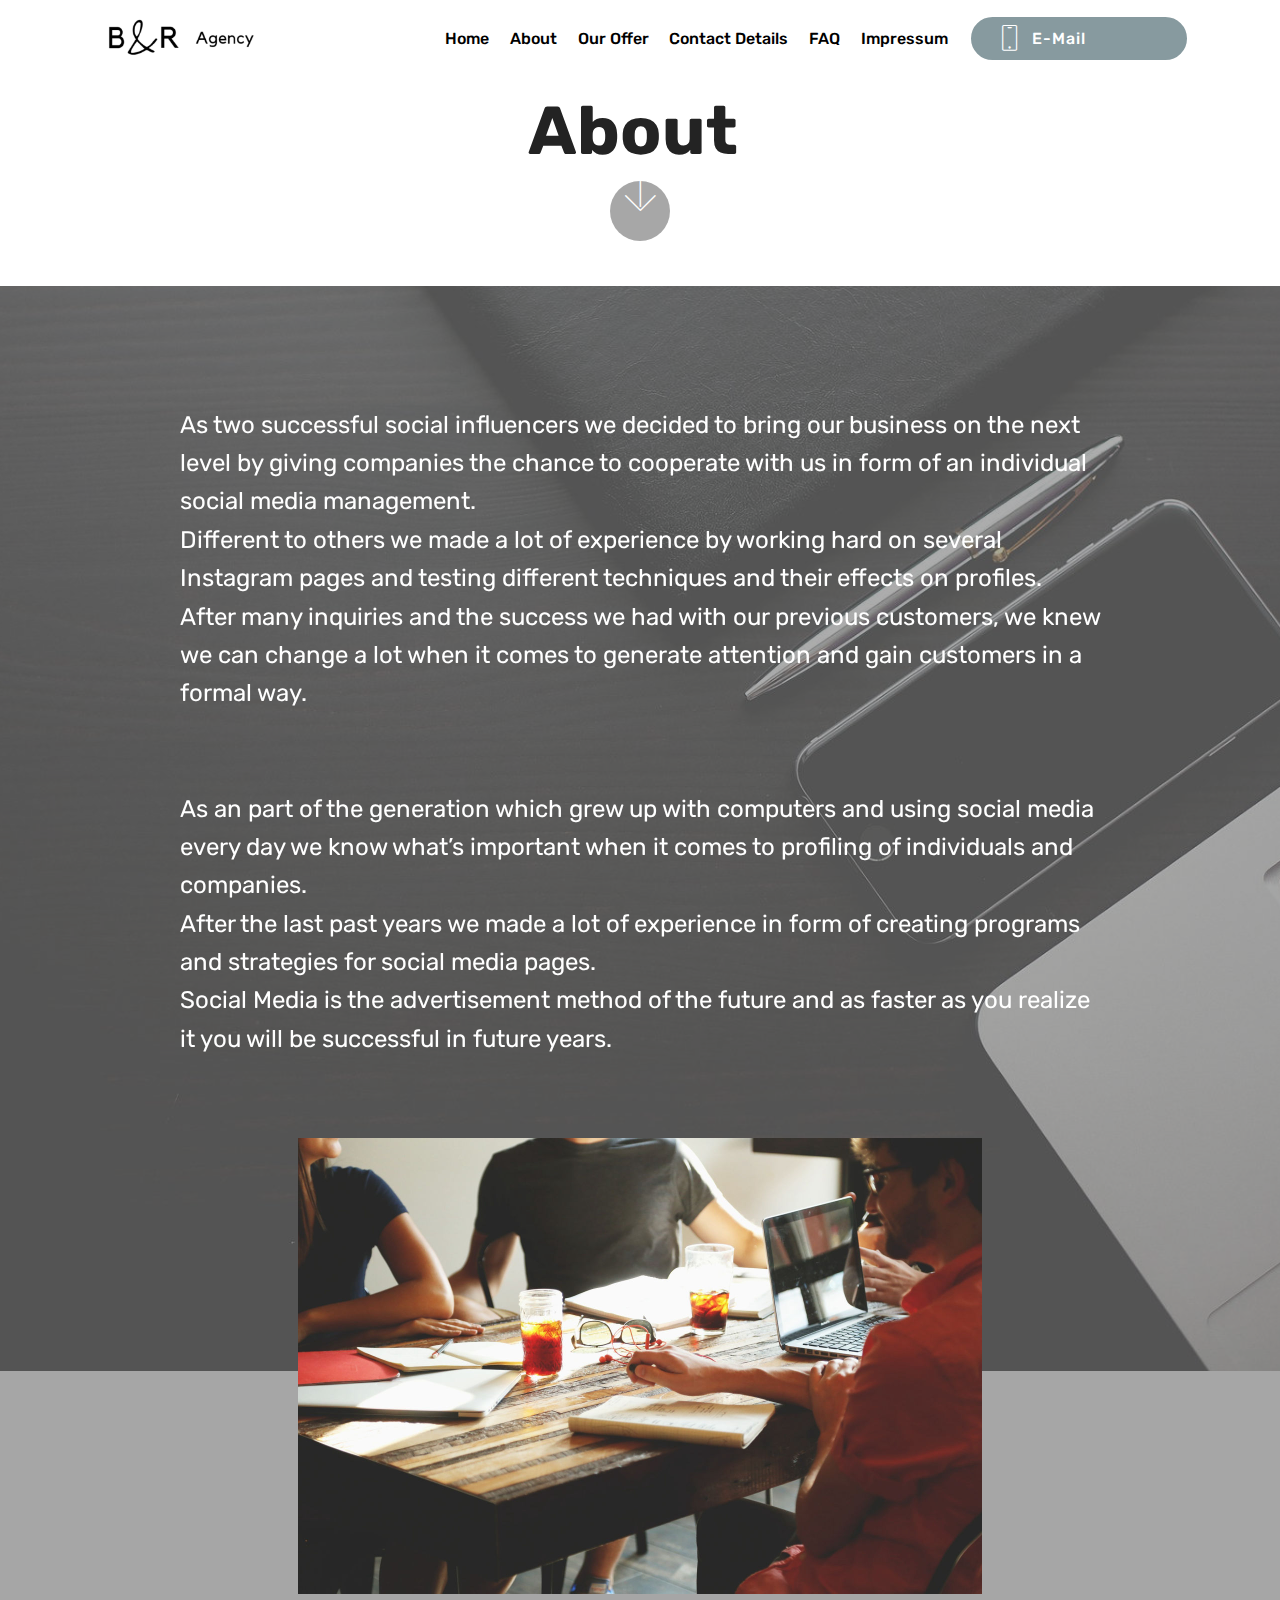
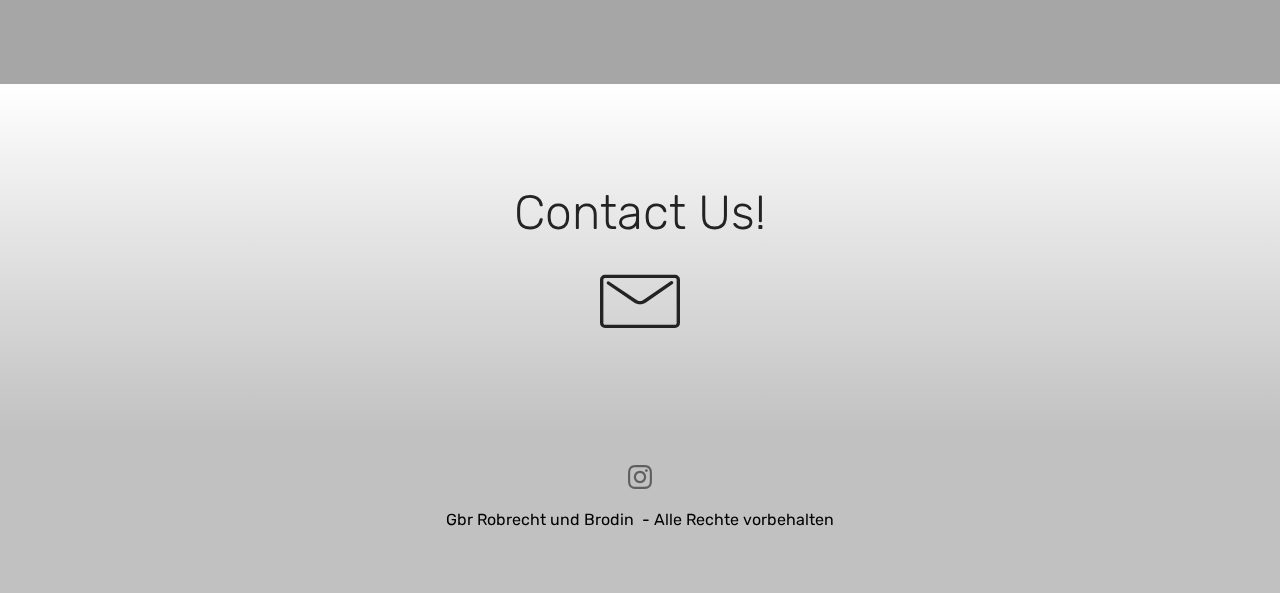
==== About_Page1.html @ 43fa4228 "create github pages" ====
<!DOCTYPE html>
<html >
<head>
  <!-- Site made with Mobirise Website Builder v4.8.8, https://mobirise.com -->
  <meta charset="UTF-8">
  <meta http-equiv="X-UA-Compatible" content="IE=edge">
  <meta name="generator" content="Mobirise v4.8.8, mobirise.com">
  <meta name="viewport" content="width=device-width, initial-scale=1, minimum-scale=1">
  <link rel="shortcut icon" href="assets/images/br-agency-logo-new-1-486x198.png" type="image/x-icon">
  <meta name="description" content="Website Builder Description">
  <title>About</title>
  <link rel="stylesheet" href="assets/web/assets/mobirise-icons/mobirise-icons.css">
  <link rel="stylesheet" href="assets/tether/tether.min.css">
  <link rel="stylesheet" href="assets/bootstrap/css/bootstrap.min.css">
  <link rel="stylesheet" href="assets/bootstrap/css/bootstrap-grid.min.css">
  <link rel="stylesheet" href="assets/bootstrap/css/bootstrap-reboot.min.css">
  <link rel="stylesheet" href="assets/socicon/css/styles.css">
  <link rel="stylesheet" href="assets/dropdown/css/style.css">
  <link rel="stylesheet" href="assets/theme/css/style.css">
  <link rel="stylesheet" href="assets/mobirise/css/mbr-additional.css" type="text/css">
  
  
  
</head>
<body>
  <section class="menu cid-rbsXrX3jHJ" once="menu" id="menu2-u">

    

    <nav class="navbar navbar-expand beta-menu navbar-dropdown align-items-center navbar-fixed-top navbar-toggleable-sm">
        <button class="navbar-toggler navbar-toggler-right" type="button" data-toggle="collapse" data-target="#navbarSupportedContent" aria-controls="navbarSupportedContent" aria-expanded="false" aria-label="Toggle navigation">
            <div class="hamburger">
                <span></span>
                <span></span>
                <span></span>
                <span></span>
            </div>
        </button>
        <div class="menu-logo">
            <div class="navbar-brand">
                <span class="navbar-logo">
                    <a href="https://mobirise.co">
                        <img src="assets/images/br-agency-logo-new-1-486x198.png" alt="Mobirise" title="" style="height: 3.8rem;">
                    </a>
                </span>
                
            </div>
        </div>
        <div class="collapse navbar-collapse" id="navbarSupportedContent">
            <ul class="navbar-nav nav-dropdown" data-app-modern-menu="true"><li class="nav-item">
                    <a class="nav-link link text-black display-4" href="index.html#header1-7">Home</a>
                </li><li class="nav-item"><a class="nav-link link text-black display-4" href="About_Page1.html#header2-15">About</a></li><li class="nav-item"><a class="nav-link link text-black display-4" href="OurOffer_page2.html#header2-16">Our Offer</a></li><li class="nav-item"><a class="nav-link link text-black display-4" href="ContactDetails_page3.html#header2-17">Contact Details</a></li><li class="nav-item"><a class="nav-link link text-black display-4" href="FAQ_page4.html#header2-18">FAQ</a></li><li class="nav-item"><a class="nav-link link text-black display-4" href="page5.html#header2-1x">Impressum</a></li></ul>
            <div class="navbar-buttons mbr-section-btn"><a class="btn btn-sm btn-warning display-4" href="mailto:vacation.e-commerce@gmx.net">
                    <span class="btn-icon mbri-mobile mbr-iconfont mbr-iconfont-btn">
                    </span>E-Mail &nbsp; &nbsp; &nbsp; &nbsp; &nbsp; &nbsp; &nbsp;&nbsp;</a></div>
        </div>
    </nav>
</section>

<section class="engine"><a href="https://mobirise.info/s">bootstrap theme</a></section><section class="cid-rcNWcY3Y6o" id="header2-15">

    

    

    <div class="container align-center">
        <div class="row justify-content-md-center">
            <div class="mbr-white col-md-10">
                <h1 class="mbr-section-title mbr-bold pb-3 mbr-fonts-style display-1">About&nbsp;</h1>
                
                
                
            </div>
        </div>
    </div>
    <div class="mbr-arrow hidden-sm-down" aria-hidden="true">
        <a href="#next">
            <i class="mbri-down mbr-iconfont"></i>
        </a>
    </div>
</section>

<section class="header4 cid-rcNB1XaOoQ mbr-parallax-background" id="header4-z">

    

    <div class="mbr-overlay" style="opacity: 0.6; background-color: rgb(118, 118, 118);">
    </div>

    <div class="container">
        <div class="row justify-content-md-center">
            <div class="media-content col-md-10">
                
                
                <div class="mbr-text align-center mbr-white pb-3">
                    <p class="mbr-text mbr-fonts-style display-5">As two successful social influencers we decided to bring our business on the next level by giving companies the chance to cooperate with us in form of an individual social media management. 
<br>Different to others we made a lot of experience by working hard on several Instagram pages and testing different techniques and their effects on profiles. 
<br>After many inquiries and the success we had with our previous customers, we knew we can change a lot when it comes to generate attention and gain customers in a formal way. <br><br>
<br>As an part of the generation which grew up with computers and using social media every day we know what’s important when it comes to profiling of individuals and companies. 
<br>After the last past years we made a lot of experience in form of creating programs and strategies for social media pages. 
<br>Social Media is the advertisement method of the future and as faster as you realize it you will be successful in future years.&nbsp;</p>
                </div>
                
            </div>
            <div class="mbr-figure pt-5">
                <img src="assets/images/mbr-1368x912.jpg" alt="Mobirise" title="" style="width: 60%;">
            </div>
        </div>
    </div>
</section>

<section class="cid-rcO4UjVOf5" id="social-buttons2-1a">

    

    

    <div class="container">
        <div class="media-container-row">
            <div class="col-md-8 align-center">
                <h2 class="pb-3 mbr-fonts-style display-2">Contact Us!</h2>
                <div class="social-list pl-0 mb-0">
                    <a href="https://twitter.com/mobirise" target="_blank">
                        <span class="px-2 mbr-iconfont mbr-iconfont-social mbri-letter" style="font-size: 80px; color: rgb(35, 35, 35); fill: rgb(35, 35, 35);"></span>
                    </a>
                    <a href="https://www.facebook.com/pages/Mobirise/1616226671953247" target="_blank">
                        
                    </a>
                    <a href="https://instagram.com/mobirise" target="_blank">
                        
                    </a>
                    <a href="https://www.youtube.com/c/mobirise" target="_blank">
                        
                    </a>
                    <a href="https://plus.google.com/u/0/+Mobirise" target="_blank">
                        
                    </a>
                    <a href="https://www.behance.net/Mobirise" target="_blank">
                        
                    </a>
                </div>
            </div>
        </div>
    </div>
</section>

<section once="" class="cid-rcO7ZWmezJ" id="footer7-1d">

    

    

    <div class="container">
        <div class="media-container-row align-center mbr-white">
            
            <div class="row social-row">
                <div class="social-list align-right pb-2">
                    
                    
                    
                    
                    
                    
                <div class="soc-item">
                        <a href="https://twitter.com/mobirise" target="_blank">
                            <span class="mbr-iconfont mbr-iconfont-social socicon-instagram socicon" style="color: rgb(0, 0, 0); fill: rgb(0, 0, 0);"></span>
                        </a>
                    </div></div>
            </div>
            <div class="row row-copirayt">
                <p class="mbr-text mb-0 mbr-fonts-style mbr-white align-center display-7">Gbr Robrecht und Brodin &nbsp;- Alle Rechte vorbehalten
                </p>
            </div>
        </div>
    </div>
</section>


  <script src="assets/web/assets/jquery/jquery.min.js"></script>
  <script src="assets/popper/popper.min.js"></script>
  <script src="assets/tether/tether.min.js"></script>
  <script src="assets/bootstrap/js/bootstrap.min.js"></script>
  <script src="assets/smoothscroll/smooth-scroll.js"></script>
  <script src="assets/touchswipe/jquery.touch-swipe.min.js"></script>
  <script src="assets/parallax/jarallax.min.js"></script>
  <script src="assets/sociallikes/social-likes.js"></script>
  <script src="assets/dropdown/js/script.min.js"></script>
  <script src="assets/theme/js/script.js"></script>
  
  
</body>
</html>
---- assets/web/assets/mobirise-icons/mobirise-icons.css ----
@font-face {
  font-family: 'MobiriseIcons';
  src:  url('mobirise-icons.eot?spat4u');
  src:  url('mobirise-icons.eot?spat4u#iefix') format('embedded-opentype'),
    url('mobirise-icons.ttf?spat4u') format('truetype'),
    url('mobirise-icons.woff?spat4u') format('woff'),
    url('mobirise-icons.svg?spat4u#MobiriseIcons') format('svg');
  font-weight: normal;
  font-style: normal;
}

[class^="mbri-"], [class*=" mbri-"] {
  /* use !important to prevent issues with browser extensions that change fonts */
  font-family: MobiriseIcons !important;
  speak: none;
  font-style: normal;
  font-weight: normal;
  font-variant: normal;
  text-transform: none;
  line-height: 1;

  /* Better Font Rendering =========== */
  -webkit-font-smoothing: antialiased;
  -moz-osx-font-smoothing: grayscale;
}

.mbri-add-submenu:before {
  content: "\e900";
}
.mbri-alert:before {
  content: "\e901";
}
.mbri-align-center:before {
  content: "\e902";
}
.mbri-align-justify:before {
  content: "\e903";
}
.mbri-align-left:before {
  content: "\e904";
}
.mbri-align-right:before {
  content: "\e905";
}
.mbri-android:before {
  content: "\e906";
}
.mbri-apple:before {
  content: "\e907";
}
.mbri-arrow-down:before {
  content: "\e908";
}
.mbri-arrow-next:before {
  content: "\e909";
}
.mbri-arrow-prev:before {
  content: "\e90a";
}
.mbri-arrow-up:before {
  content: "\e90b";
}
.mbri-bold:before {
  content: "\e90c";
}
.mbri-bookmark:before {
  content: "\e90d";
}
.mbri-bootstrap:before {
  content: "\e90e";
}
.mbri-briefcase:before {
  content: "\e90f";
}
.mbri-browse:before {
  content: "\e910";
}
.mbri-bulleted-list:before {
  content: "\e911";
}
.mbri-calendar:before {
  content: "\e912";
}
.mbri-camera:before {
  content: "\e913";
}
.mbri-cart-add:before {
  content: "\e914";
}
.mbri-cart-full:before {
  content: "\e915";
}
.mbri-cash:before {
  content: "\e916";
}
.mbri-change-style:before {
  content: "\e917";
}
.mbri-chat:before {
  content: "\e918";
}
.mbri-clock:before {
  content: "\e919";
}
.mbri-close:before {
  content: "\e91a";
}
.mbri-cloud:before {
  content: "\e91b";
}
.mbri-code:before {
  content: "\e91c";
}
.mbri-contact-form:before {
  content: "\e91d";
}
.mbri-credit-card:before {
  content: "\e91e";
}
.mbri-cursor-click:before {
  content: "\e91f";
}
.mbri-cust-feedback:before {
  content: "\e920";
}
.mbri-database:before {
  content: "\e921";
}
.mbri-delivery:before {
  content: "\e922";
}
.mbri-desktop:before {
  content: "\e923";
}
.mbri-devices:before {
  content: "\e924";
}
.mbri-down:before {
  content: "\e925";
}
.mbri-download:before {
  content: "\e989";
}
.mbri-drag-n-drop:before {
  content: "\e927";
}
.mbri-drag-n-drop2:before {
  content: "\e928";
}
.mbri-edit:before {
  content: "\e929";
}
.mbri-edit2:before {
  content: "\e92a";
}
.mbri-error:before {
  content: "\e92b";
}
.mbri-extension:before {
  content: "\e92c";
}
.mbri-features:before {
  content: "\e92d";
}
.mbri-file:before {
  content: "\e92e";
}
.mbri-flag:before {
  content: "\e92f";
}
.mbri-folder:before {
  content: "\e930";
}
.mbri-gift:before {
  content: "\e931";
}
.mbri-github:before {
  content: "\e932";
}
.mbri-globe:before {
  content: "\e933";
}
.mbri-globe-2:before {
  content: "\e934";
}
.mbri-growing-chart:before {
  content: "\e935";
}
.mbri-hearth:before {
  content: "\e936";
}
.mbri-help:before {
  content: "\e937";
}
.mbri-home:before {
  content: "\e938";
}
.mbri-hot-cup:before {
  content: "\e939";
}
.mbri-idea:before {
  content: "\e93a";
}
.mbri-image-gallery:before {
  content: "\e93b";
}
.mbri-image-slider:before {
  content: "\e93c";
}
.mbri-info:before {
  content: "\e93d";
}
.mbri-italic:before {
  content: "\e93e";
}
.mbri-key:before {
  content: "\e93f";
}
.mbri-laptop:before {
  content: "\e940";
}
.mbri-layers:before {
  content: "\e941";
}
.mbri-left-right:before {
  content: "\e942";
}
.mbri-left:before {
  content: "\e943";
}
.mbri-letter:before {
  content: "\e944";
}
.mbri-like:before {
  content: "\e945";
}
.mbri-link:before {
  content: "\e946";
}
.mbri-lock:before {
  content: "\e947";
}
.mbri-login:before {
  content: "\e948";
}
.mbri-logout:before {
  content: "\e949";
}
.mbri-magic-stick:before {
  content: "\e94a";
}
.mbri-map-pin:before {
  content: "\e94b";
}
.mbri-menu:before {
  content: "\e94c";
}
.mbri-mobile:before {
  content: "\e94d";
}
.mbri-mobile2:before {
  content: "\e94e";
}
.mbri-mobirise:before {
  content: "\e94f";
}
.mbri-more-horizontal:before {
  content: "\e950";
}
.mbri-more-vertical:before {
  content: "\e951";
}
.mbri-music:before {
  content: "\e952";
}
.mbri-new-file:before {
  content: "\e953";
}
.mbri-numbered-list:before {
  content: "\e954";
}
.mbri-opened-folder:before {
  content: "\e955";
}
.mbri-pages:before {
  content: "\e956";
}
.mbri-paper-plane:before {
  content: "\e957";
}
.mbri-paperclip:before {
  content: "\e958";
}
.mbri-photo:before {
  content: "\e959";
}
.mbri-photos:before {
  content: "\e95a";
}
.mbri-pin:before {
  content: "\e95b";
}
.mbri-play:before {
  content: "\e95c";
}
.mbri-plus:before {
  content: "\e95d";
}
.mbri-preview:before {
  content: "\e95e";
}
.mbri-print:before {
  content: "\e95f";
}
.mbri-protect:before {
  content: "\e960";
}
.mbri-question:before {
  content: "\e961";
}
.mbri-quote-left:before {
  content: "\e962";
}
.mbri-quote-right:before {
  content: "\e963";
}
.mbri-refresh:before {
  content: "\e964";
}
.mbri-responsive:before {
  content: "\e965";
}
.mbri-right:before {
  content: "\e966";
}
.mbri-rocket:before {
  content: "\e967";
}
.mbri-sad-face:before {
  content: "\e968";
}
.mbri-sale:before {
  content: "\e969";
}
.mbri-save:before {
  content: "\e96a";
}
.mbri-search:before {
  content: "\e96b";
}
.mbri-setting:before {
  content: "\e96c";
}
.mbri-setting2:before {
  content: "\e96d";
}
.mbri-setting3:before {
  content: "\e96e";
}
.mbri-share:before {
  content: "\e96f";
}
.mbri-shopping-bag:before {
  content: "\e970";
}
.mbri-shopping-basket:before {
  content: "\e971";
}
.mbri-shopping-cart:before {
  content: "\e972";
}
.mbri-sites:before {
  content: "\e973";
}
.mbri-smile-face:before {
  content: "\e974";
}
.mbri-speed:before {
  content: "\e975";
}
.mbri-star:before {
  content: "\e976";
}
.mbri-success:before {
  content: "\e977";
}
.mbri-sun:before {
  content: "\e978";
}
.mbri-sun2:before {
  content: "\e979";
}
.mbri-tablet:before {
  content: "\e97a";
}
.mbri-tablet-vertical:before {
  content: "\e97b";
}
.mbri-target:before {
  content: "\e97c";
}
.mbri-timer:before {
  content: "\e97d";
}
.mbri-to-ftp:before {
  content: "\e97e";
}
.mbri-to-local-drive:before {
  content: "\e97f";
}
.mbri-touch-swipe:before {
  content: "\e980";
}
.mbri-touch:before {
  content: "\e981";
}
.mbri-trash:before {
  content: "\e982";
}
.mbri-underline:before {
  content: "\e983";
}
.mbri-unlink:before {
  content: "\e984";
}
.mbri-unlock:before {
  content: "\e985";
}
.mbri-up-down:before {
  content: "\e986";
}
.mbri-up:before {
  content: "\e987";
}
.mbri-update:before {
  content: "\e988";
}
.mbri-upload:before {
 content: "\e926"; 
}
.mbri-user:before {
  content: "\e98a";
}
.mbri-user2:before {
  content: "\e98b";
}
.mbri-users:before {
  content: "\e98c";
}
.mbri-video:before {
  content: "\e98d";
}
.mbri-video-play:before {
  content: "\e98e";
}
.mbri-watch:before {
  content: "\e98f";
}
.mbri-website-theme:before {
  content: "\e990";
}
.mbri-wifi:before {
  content: "\e991";
}
.mbri-windows:before {
  content: "\e992";
}
.mbri-zoom-out:before {
  content: "\e993";
}
.mbri-redo:before {
  content: "\e994";
}
.mbri-undo:before {
  content: "\e995";
}
---- assets/socicon/css/styles.css ----
@charset "UTF-8";

@font-face {
  font-family: "socicon";
  src:url("../fonts/socicon.eot");
  src:url("../fonts/socicon.eot?#iefix") format("embedded-opentype"),
    url("../fonts/socicon.woff") format("woff"),
    url("../fonts/socicon.ttf") format("truetype"),
    url("../fonts/socicon.svg#socicon") format("svg");
  font-weight: normal;
  font-style: normal;

}

[data-icon]:before {
  font-family: "socicon" !important;
  content: attr(data-icon);
  font-style: normal !important;
  font-weight: normal !important;
  font-variant: normal !important;
  text-transform: none !important;
  speak: none;
  line-height: 1;
  -webkit-font-smoothing: antialiased;
  -moz-osx-font-smoothing: grayscale;
}

[class^="socicon-"]:before,
[class*=" socicon-"]:before {
  font-family: "socicon" !important;
  font-style: normal !important;
  font-weight: normal !important;
  font-variant: normal !important;
  text-transform: none !important;
  speak: none;
  line-height: 1;
  -webkit-font-smoothing: antialiased;
  -moz-osx-font-smoothing: grayscale;
}

.socicon-modelmayhem:before {
  content: "\e000";
}
.socicon-mixcloud:before {
  content: "\e001";
}
.socicon-drupal:before {
  content: "\e002";
}
.socicon-swarm:before {
  content: "\e003";
}
.socicon-istock:before {
  content: "\e004";
}
.socicon-yammer:before {
  content: "\e005";
}
.socicon-ello:before {
  content: "\e006";
}
.socicon-stackoverflow:before {
  content: "\e007";
}
.socicon-persona:before {
  content: "\e008";
}
.socicon-triplej:before {
  content: "\e009";
}
.socicon-houzz:before {
  content: "\e00a";
}
.socicon-rss:before {
  content: "\e00b";
}
.socicon-paypal:before {
  content: "\e00c";
}
.socicon-odnoklassniki:before {
  content: "\e00d";
}
.socicon-airbnb:before {
  content: "\e00e";
}
.socicon-periscope:before {
  content: "\e00f";
}
.socicon-outlook:before {
  content: "\e010";
}
.socicon-coderwall:before {
  content: "\e011";
}
.socicon-tripadvisor:before {
  content: "\e012";
}
.socicon-appnet:before {
  content: "\e013";
}
.socicon-goodreads:before {
  content: "\e014";
}
.socicon-tripit:before {
  content: "\e015";
}
.socicon-lanyrd:before {
  content: "\e016";
}
.socicon-slideshare:before {
  content: "\e017";
}
.socicon-buffer:before {
  content: "\e018";
}
.socicon-disqus:before {
  content: "\e019";
}
.socicon-vkontakte:before {
  content: "\e01a";
}
.socicon-whatsapp:before {
  content: "\e01b";
}
.socicon-patreon:before {
  content: "\e01c";
}
.socicon-storehouse:before {
  content: "\e01d";
}
.socicon-pocket:before {
  content: "\e01e";
}
.socicon-mail:before {
  content: "\e01f";
}
.socicon-blogger:before {
  content: "\e020";
}
.socicon-technorati:before {
  content: "\e021";
}
.socicon-reddit:before {
  content: "\e022";
}
.socicon-dribbble:before {
  content: "\e023";
}
.socicon-stumbleupon:before {
  content: "\e024";
}
.socicon-digg:before {
  content: "\e025";
}
.socicon-envato:before {
  content: "\e026";
}
.socicon-behance:before {
  content: "\e027";
}
.socicon-delicious:before {
  content: "\e028";
}
.socicon-deviantart:before {
  content: "\e029";
}
.socicon-forrst:before {
  content: "\e02a";
}
.socicon-play:before {
  content: "\e02b";
}
.socicon-zerply:before {
  content: "\e02c";
}
.socicon-wikipedia:before {
  content: "\e02d";
}
.socicon-apple:before {
  content: "\e02e";
}
.socicon-flattr:before {
  content: "\e02f";
}
.socicon-github:before {
  content: "\e030";
}
.socicon-renren:before {
  content: "\e031";
}
.socicon-friendfeed:before {
  content: "\e032";
}
.socicon-newsvine:before {
  content: "\e033";
}
.socicon-identica:before {
  content: "\e034";
}
.socicon-bebo:before {
  content: "\e035";
}
.socicon-zynga:before {
  content: "\e036";
}
.socicon-steam:before {
  content: "\e037";
}
.socicon-xbox:before {
  content: "\e038";
}
.socicon-windows:before {
  content: "\e039";
}
.socicon-qq:before {
  content: "\e03a";
}
.socicon-douban:before {
  content: "\e03b";
}
.socicon-meetup:before {
  content: "\e03c";
}
.socicon-playstation:before {
  content: "\e03d";
}
.socicon-android:before {
  content: "\e03e";
}
.socicon-snapchat:before {
  content: "\e03f";
}
.socicon-twitter:before {
  content: "\e040";
}
.socicon-facebook:before {
  content: "\e041";
}
.socicon-googleplus:before {
  content: "\e042";
}
.socicon-pinterest:before {
  content: "\e043";
}
.socicon-foursquare:before {
  content: "\e044";
}
.socicon-yahoo:before {
  content: "\e045";
}
.socicon-skype:before {
  content: "\e046";
}
.socicon-yelp:before {
  content: "\e047";
}
.socicon-feedburner:before {
  content: "\e048";
}
.socicon-linkedin:before {
  content: "\e049";
}
.socicon-viadeo:before {
  content: "\e04a";
}
.socicon-xing:before {
  content: "\e04b";
}
.socicon-myspace:before {
  content: "\e04c";
}
.socicon-soundcloud:before {
  content: "\e04d";
}
.socicon-spotify:before {
  content: "\e04e";
}
.socicon-grooveshark:before {
  content: "\e04f";
}
.socicon-lastfm:before {
  content: "\e050";
}
.socicon-youtube:before {
  content: "\e051";
}
.socicon-vimeo:before {
  content: "\e052";
}
.socicon-dailymotion:before {
  content: "\e053";
}
.socicon-vine:before {
  content: "\e054";
}
.socicon-flickr:before {
  content: "\e055";
}
.socicon-500px:before {
  content: "\e056";
}
.socicon-wordpress:before {
  content: "\e058";
}
.socicon-tumblr:before {
  content: "\e059";
}
.socicon-twitch:before {
  content: "\e05a";
}
.socicon-8tracks:before {
  content: "\e05b";
}
.socicon-amazon:before {
  content: "\e05c";
}
.socicon-icq:before {
  content: "\e05d";
}
.socicon-smugmug:before {
  content: "\e05e";
}
.socicon-ravelry:before {
  content: "\e05f";
}
.socicon-weibo:before {
  content: "\e060";
}
.socicon-baidu:before {
  content: "\e061";
}
.socicon-angellist:before {
  content: "\e062";
}
.socicon-ebay:before {
  content: "\e063";
}
.socicon-imdb:before {
  content: "\e064";
}
.socicon-stayfriends:before {
  content: "\e065";
}
.socicon-residentadvisor:before {
  content: "\e066";
}
.socicon-google:before {
  content: "\e067";
}
.socicon-yandex:before {
  content: "\e068";
}
.socicon-sharethis:before {
  content: "\e069";
}
.socicon-bandcamp:before {
  content: "\e06a";
}
.socicon-itunes:before {
  content: "\e06b";
}
.socicon-deezer:before {
  content: "\e06c";
}
.socicon-telegram:before {
  content: "\e06e";
}
.socicon-openid:before {
  content: "\e06f";
}
.socicon-amplement:before {
  content: "\e070";
}
.socicon-viber:before {
  content: "\e071";
}
.socicon-zomato:before {
  content: "\e072";
}
.socicon-draugiem:before {
  content: "\e074";
}
.socicon-endomodo:before {
  content: "\e075";
}
.socicon-filmweb:before {
  content: "\e076";
}
.socicon-stackexchange:before {
  content: "\e077";
}
.socicon-wykop:before {
  content: "\e078";
}
.socicon-teamspeak:before {
  content: "\e079";
}
.socicon-teamviewer:before {
  content: "\e07a";
}
.socicon-ventrilo:before {
  content: "\e07b";
}
.socicon-younow:before {
  content: "\e07c";
}
.socicon-raidcall:before {
  content: "\e07d";
}
.socicon-mumble:before {
  content: "\e07e";
}
.socicon-medium:before {
  content: "\e06d";
}
.socicon-bebee:before {
  content: "\e07f";
}
.socicon-hitbox:before {
  content: "\e080";
}
.socicon-reverbnation:before {
  content: "\e081";
}
.socicon-formulr:before {
  content: "\e082";
}
.socicon-instagram:before {
  content: "\e057";
}
.socicon-battlenet:before {
  content: "\e083";
}
.socicon-chrome:before {
  content: "\e084";
}
.socicon-discord:before {
  content: "\e086";
}
.socicon-issuu:before {
  content: "\e087";
}
.socicon-macos:before {
  content: "\e088";
}
.socicon-firefox:before {
  content: "\e089";
}
.socicon-opera:before {
  content: "\e08d";
}
.socicon-keybase:before {
  content: "\e090";
}
.socicon-alliance:before {
  content: "\e091";
}
.socicon-livejournal:before {
  content: "\e092";
}
.socicon-googlephotos:before {
  content: "\e093";
}
.socicon-horde:before {
  content: "\e094";
}
.socicon-etsy:before {
  content: "\e095";
}
.socicon-zapier:before {
  content: "\e096";
}
.socicon-google-scholar:before {
  content: "\e097";
}
.socicon-researchgate:before {
  content: "\e098";
}
.socicon-wechat:before {
  content: "\e099";
}
.socicon-strava:before {
  content: "\e09a";
}
.socicon-line:before {
  content: "\e09b";
}
.socicon-lyft:before {
  content: "\e09c";
}
.socicon-uber:before {
  content: "\e09d";
}
.socicon-songkick:before {
  content: "\e09e";
}
.socicon-viewbug:before {
  content: "\e09f";
}
.socicon-googlegroups:before {
  content: "\e0a0";
}
.socicon-quora:before {
  content: "\e073";
}
.socicon-diablo:before {
  content: "\e085";
}
.socicon-blizzard:before {
  content: "\e0a1";
}
.socicon-hearthstone:before {
  content: "\e08b";
}
.socicon-heroes:before {
  content: "\e08a";
}
.socicon-overwatch:before {
  content: "\e08c";
}
.socicon-warcraft:before {
  content: "\e08e";
}
.socicon-starcraft:before {
  content: "\e08f";
}
.socicon-beam:before {
  content: "\e0a2";
}
.socicon-curse:before {
  content: "\e0a3";
}
.socicon-player:before {
  content: "\e0a4";
}
.socicon-streamjar:before {
  content: "\e0a5";
}
.socicon-nintendo:before {
  content: "\e0a6";
}
.socicon-hellocoton:before {
  content: "\e0a7";
}
---- assets/dropdown/css/style.css ----
.navbar-dropdown {
  left: 0;
  padding: 0;
  position: absolute;
  right: 0;
  top: 0;
  transition: all 0.45s ease;
  z-index: 1030;
  background: #282828; }
  .navbar-dropdown .navbar-logo {
    margin-right: 0.8rem;
    transition: margin 0.3s ease-in-out;
    vertical-align: middle; }
    .navbar-dropdown .navbar-logo img {
      height: 3.125rem;
      transition: all 0.3s ease-in-out; }
    .navbar-dropdown .navbar-logo.mbr-iconfont {
      font-size: 3.125rem;
      line-height: 3.125rem; }
  .navbar-dropdown .navbar-caption {
    font-weight: 700;
    white-space: normal;
    vertical-align: -4px;
    line-height: 3.125rem !important; }
    .navbar-dropdown .navbar-caption, .navbar-dropdown .navbar-caption:hover {
      color: inherit;
      text-decoration: none; }
  .navbar-dropdown .mbr-iconfont + .navbar-caption {
    vertical-align: -1px; }
  .navbar-dropdown.navbar-fixed-top {
    position: fixed; }
  .navbar-dropdown .navbar-brand span {
    vertical-align: -4px; }
  .navbar-dropdown.bg-color.transparent {
    background: none; }
  .navbar-dropdown.navbar-short .navbar-brand {
    padding: 0.625rem 0; }
    .navbar-dropdown.navbar-short .navbar-brand span {
      vertical-align: -1px; }
  .navbar-dropdown.navbar-short .navbar-caption {
    line-height: 2.375rem !important;
    vertical-align: -2px; }
  .navbar-dropdown.navbar-short .navbar-logo {
    margin-right: 0.5rem; }
    .navbar-dropdown.navbar-short .navbar-logo img {
      height: 2.375rem; }
    .navbar-dropdown.navbar-short .navbar-logo.mbr-iconfont {
      font-size: 2.375rem;
      line-height: 2.375rem; }
  .navbar-dropdown.navbar-short .mbr-table-cell {
    height: 3.625rem; }
  .navbar-dropdown .navbar-close {
    left: 0.6875rem;
    position: fixed;
    top: 0.75rem;
    z-index: 1000; }
  .navbar-dropdown .hamburger-icon {
    content: "";
    display: inline-block;
    vertical-align: middle;
    width: 16px;
    -webkit-box-shadow: 0 -6px 0 1px #282828,0 0 0 1px #282828,0 6px 0 1px #282828;
    -moz-box-shadow: 0 -6px 0 1px #282828,0 0 0 1px #282828,0 6px 0 1px #282828;
    box-shadow: 0 -6px 0 1px #282828,0 0 0 1px #282828,0 6px 0 1px #282828; }

.dropdown-menu .dropdown-toggle[data-toggle="dropdown-submenu"]::after {
  border-bottom: 0.35em solid transparent;
  border-left: 0.35em solid;
  border-right: 0;
  border-top: 0.35em solid transparent;
  margin-left: 0.3rem; }

.dropdown-menu .dropdown-item:focus {
  outline: 0; }

.nav-dropdown {
  font-size: 0.75rem;
  font-weight: 500;
  height: auto !important; }
  .nav-dropdown .nav-btn {
    padding-left: 1rem; }
  .nav-dropdown .link {
    margin: .667em 1.667em;
    font-weight: 500;
    padding: 0;
    transition: color .2s ease-in-out; }
    .nav-dropdown .link.dropdown-toggle {
      margin-right: 2.583em; }
      .nav-dropdown .link.dropdown-toggle::after {
        margin-left: .25rem;
        border-top: 0.35em solid;
        border-right: 0.35em solid transparent;
        border-left: 0.35em solid transparent;
        border-bottom: 0; }
      .nav-dropdown .link.dropdown-toggle[aria-expanded="true"] {
        margin: 0;
        padding: 0.667em 3.263em  0.667em 1.667em; }
  .nav-dropdown .link::after,
  .nav-dropdown .dropdown-item::after {
    color: inherit; }
  .nav-dropdown .btn {
    font-size: 0.75rem;
    font-weight: 700;
    letter-spacing: 0;
    margin-bottom: 0;
    padding-left: 1.25rem;
    padding-right: 1.25rem; }
  .nav-dropdown .dropdown-menu {
    border-radius: 0;
    border: 0;
    left: 0;
    margin: 0;
    padding-bottom: 1.25rem;
    padding-top: 1.25rem;
    position: relative; }
  .nav-dropdown .dropdown-submenu {
    margin-left: 0.125rem;
    top: 0; }
  .nav-dropdown .dropdown-item {
    font-weight: 500;
    line-height: 2;
    padding: 0.3846em 4.615em 0.3846em 1.5385em;
    position: relative;
    transition: color .2s ease-in-out, background-color .2s ease-in-out; }
    .nav-dropdown .dropdown-item::after {
      margin-top: -0.3077em;
      position: absolute;
      right: 1.1538em;
      top: 50%; }
    .nav-dropdown .dropdown-item:focus, .nav-dropdown .dropdown-item:hover {
      background: none; }

@media (max-width: 767px) {
  .nav-dropdown.navbar-toggleable-sm {
    bottom: 0;
    display: none;
    left: 0;
    overflow-x: hidden;
    position: fixed;
    top: 0;
    transform: translateX(-100%);
    -ms-transform: translateX(-100%);
    -webkit-transform: translateX(-100%);
    width: 18.75rem;
    z-index: 999; } }
.nav-dropdown.navbar-toggleable-xl {
  bottom: 0;
  display: none;
  left: 0;
  overflow-x: hidden;
  position: fixed;
  top: 0;
  transform: translateX(-100%);
  -ms-transform: translateX(-100%);
  -webkit-transform: translateX(-100%);
  width: 18.75rem;
  z-index: 999; }

.nav-dropdown-sm {
  display: block !important;
  overflow-x: hidden;
  overflow: auto;
  padding-top: 3.875rem; }
  .nav-dropdown-sm::after {
    content: "";
    display: block;
    height: 3rem;
    width: 100%; }
  .nav-dropdown-sm.collapse.in ~ .navbar-close {
    display: block !important; }
  .nav-dropdown-sm.collapsing, .nav-dropdown-sm.collapse.in {
    transform: translateX(0);
    -ms-transform: translateX(0);
    -webkit-transform: translateX(0);
    transition: all 0.25s ease-out;
    -webkit-transition: all 0.25s ease-out;
    background: #282828; }
  .nav-dropdown-sm.collapsing[aria-expanded="false"] {
    transform: translateX(-100%);
    -ms-transform: translateX(-100%);
    -webkit-transform: translateX(-100%); }
  .nav-dropdown-sm .nav-item {
    display: block;
    margin-left: 0 !important;
    padding-left: 0; }
  .nav-dropdown-sm .link,
  .nav-dropdown-sm .dropdown-item {
    border-top: 1px dotted rgba(255, 255, 255, 0.1);
    font-size: 0.8125rem;
    line-height: 1.6;
    margin: 0 !important;
    padding: 0.875rem 2.4rem 0.875rem 1.5625rem !important;
    position: relative;
    white-space: normal; }
    .nav-dropdown-sm .link:focus, .nav-dropdown-sm .link:hover,
    .nav-dropdown-sm .dropdown-item:focus,
    .nav-dropdown-sm .dropdown-item:hover {
      background: rgba(0, 0, 0, 0.2) !important;
      color: #c0a375; }
  .nav-dropdown-sm .nav-btn {
    position: relative;
    padding: 1.5625rem 1.5625rem 0 1.5625rem; }
    .nav-dropdown-sm .nav-btn::before {
      border-top: 1px dotted rgba(255, 255, 255, 0.1);
      content: "";
      left: 0;
      position: absolute;
      top: 0;
      width: 100%; }
    .nav-dropdown-sm .nav-btn + .nav-btn {
      padding-top: 0.625rem; }
      .nav-dropdown-sm .nav-btn + .nav-btn::before {
        display: none; }
  .nav-dropdown-sm .btn {
    padding: 0.625rem 0; }
  .nav-dropdown-sm .dropdown-toggle[data-toggle="dropdown-submenu"]::after {
    margin-left: .25rem;
    border-top: 0.35em solid;
    border-right: 0.35em solid transparent;
    border-left: 0.35em solid transparent;
    border-bottom: 0; }
  .nav-dropdown-sm .dropdown-toggle[data-toggle="dropdown-submenu"][aria-expanded="true"]::after {
    border-top: 0;
    border-right: 0.35em solid transparent;
    border-left: 0.35em solid transparent;
    border-bottom: 0.35em solid; }
  .nav-dropdown-sm .dropdown-menu {
    margin: 0;
    padding: 0;
    position: relative;
    top: 0;
    left: 0;
    width: 100%;
    border: 0;
    float: none;
    border-radius: 0;
    background: none; }
  .nav-dropdown-sm .dropdown-submenu {
    left: 100%;
    margin-left: 0.125rem;
    margin-top: -1.25rem;
    top: 0; }

.navbar-toggleable-sm .nav-dropdown .dropdown-menu {
  position: absolute; }

.navbar-toggleable-sm .nav-dropdown .dropdown-submenu {
  left: 100%;
  margin-left: 0.125rem;
  margin-top: -1.25rem;
  top: 0; }

.navbar-toggleable-sm.opened .nav-dropdown .dropdown-menu {
  position: relative; }

.navbar-toggleable-sm.opened .nav-dropdown .dropdown-submenu {
  left: 0;
  margin-left: 00rem;
  margin-top: 0rem;
  top: 0; }

.is-builder .nav-dropdown.collapsing {
  transition: none !important; }

/*# sourceMappingURL=style.css.map */
---- assets/theme/css/style.css ----
/*!
 * Mobirise v4 theme (https://mobirise.com/)
 * Copyright 2017 Mobirise
 */
section {
  background-color: #eeeeee; }

section,
.container,
.container-fluid {
  position: relative;
  word-wrap: break-word; }

a.mbr-iconfont:hover {
  text-decoration: none; }

.article .lead p, .article .lead ul, .article .lead ol, .article .lead pre, .article .lead blockquote {
  margin-bottom: 0; }

a {
  font-style: normal;
  font-weight: 400;
  cursor: pointer; }
  a, a:hover {
    text-decoration: none; }

figure {
  margin-bottom: 0; }

body {
  color: #232323; }

h1, h2, h3, h4, h5, h6,
.h1, .h2, .h3, .h4, .h5, .h6,
.display-1, .display-2, .display-3, .display-4 {
  line-height: 1;
  word-break: break-word;
  word-wrap: break-word; }

b, strong {
  font-weight: bold; }

blockquote {
  padding: 10px 0 10px 20px;
  position: relative;
  border-left: 2px solid;
  border-color: #ff3366; }

input:-webkit-autofill, input:-webkit-autofill:hover, input:-webkit-autofill:focus, input:-webkit-autofill:active {
  transition-delay: 9999s;
  transition-property: background-color, color; }

textarea[type="hidden"] {
  display: none; }

body {
  position: relative; }

section {
  background-position: 50% 50%;
  background-repeat: no-repeat;
  background-size: cover; }
  section .mbr-background-video,
  section .mbr-background-video-preview {
    position: absolute;
    bottom: 0;
    left: 0;
    right: 0;
    top: 0; }

.hidden {
  visibility: hidden; }

.mbr-z-index20 {
  z-index: 20; }

/*! Base colors */
.mbr-white {
  color: #ffffff; }

.mbr-black {
  color: #000000; }

.mbr-bg-white {
  background-color: #ffffff; }

.mbr-bg-black {
  background-color: #000000; }

/*! Text-aligns */
.align-left {
  text-align: left; }

.align-center {
  text-align: center; }

.align-right {
  text-align: right; }

@media (max-width: 767px) {
  .align-left, .align-center, .align-right, .mbr-section-btn, .mbr-section-title {
    text-align: center; } }
/*! Font-weight  */
.mbr-light {
  font-weight: 300; }

.mbr-regular {
  font-weight: 400; }

.mbr-semibold {
  font-weight: 500; }

.mbr-bold {
  font-weight: 700; }

/*! Media  */
.media-size-item {
  -webkit-flex: 1 1 auto;
  -moz-flex: 1 1 auto;
  -ms-flex: 1 1 auto;
  -o-flex: 1 1 auto;
  flex: 1 1 auto; }

.media-content {
  -webkit-flex-basis: 100%;
  flex-basis: 100%; }

.media-container-row {
  display: -ms-flexbox;
  display: -webkit-flex;
  display: flex;
  -webkit-flex-direction: row;
  -ms-flex-direction: row;
  flex-direction: row;
  -webkit-flex-wrap: wrap;
  -ms-flex-wrap: wrap;
  flex-wrap: wrap;
  -webkit-justify-content: center;
  -ms-flex-pack: center;
  justify-content: center;
  -webkit-align-content: center;
  -ms-flex-line-pack: center;
  align-content: center;
  -webkit-align-items: start;
  -ms-flex-align: start;
  align-items: start; }
  .media-container-row .media-size-item {
    width: 400px; }

.media-container-column {
  display: -ms-flexbox;
  display: -webkit-flex;
  display: flex;
  -webkit-flex-direction: column;
  -ms-flex-direction: column;
  flex-direction: column;
  -webkit-flex-wrap: wrap;
  -ms-flex-wrap: wrap;
  flex-wrap: wrap;
  -webkit-justify-content: center;
  -ms-flex-pack: center;
  justify-content: center;
  -webkit-align-content: center;
  -ms-flex-line-pack: center;
  align-content: center;
  -webkit-align-items: stretch;
  -ms-flex-align: stretch;
  align-items: stretch; }
  .media-container-column > * {
    width: 100%; }

@media (min-width: 992px) {
  .media-container-row {
    -webkit-flex-wrap: nowrap;
    -ms-flex-wrap: nowrap;
    flex-wrap: nowrap; } }
figure {
  overflow: hidden; }

figure[mbr-media-size] {
  transition: width 0.1s; }

.mbr-figure img, .mbr-figure iframe {
  display: block;
  width: 100%; }

.card {
  background-color: transparent;
  border: none; }

.card-img {
  text-align: center;
  flex-shrink: 0;
  -webkit-flex-shrink: 0; }

.media {
  max-width: 100%;
  margin: 0 auto; }

.mbr-figure {
  -ms-flex-item-align: center;
  -ms-grid-row-align: center;
  -webkit-align-self: center;
  align-self: center; }

.media-container > div {
  max-width: 100%; }

.mbr-figure img, .card-img img {
  width: 100%; }

@media (max-width: 991px) {
  .media-size-item {
    width: auto !important; }

  .media {
    width: auto; }

  .mbr-figure {
    width: 100% !important; } }
/*! Buttons */
.mbr-section-btn {
  margin-left: -.25rem;
  margin-right: -.25rem;
  font-size: 0; }

nav .mbr-section-btn {
  margin-left: 0rem;
  margin-right: 0rem; }

/*! Btn icon margin */
.btn .mbr-iconfont, .btn.btn-sm .mbr-iconfont {
  cursor: pointer;
  margin-right: 0.5rem; }

.btn.btn-md .mbr-iconfont, .btn.btn-md .mbr-iconfont {
  margin-right: 0.8rem; }

.mbr-regular {
  font-weight: 400; }

.mbr-semibold {
  font-weight: 500; }

.mbr-bold {
  font-weight: 700; }

[type="submit"] {
  -webkit-appearance: none; }

/*! Full-screen */
.mbr-fullscreen .mbr-overlay {
  min-height: 100vh; }

.mbr-fullscreen {
  display: flex;
  display: -webkit-flex;
  display: -moz-flex;
  display: -ms-flex;
  display: -o-flex;
  align-items: center;
  -webkit-align-items: center;
  min-height: 100vh;
  padding-top: 3rem;
  padding-bottom: 3rem; }

/*! Map */
.map {
  height: 25rem;
  position: relative; }
  .map iframe {
    width: 100%;
    height: 100%; }

/* Form */
.form-asterisk {
  font-family: initial;
  position: absolute;
  top: -2px;
  font-weight: normal; }

/*! Scroll to top arrow */
.mbr-arrow-up {
  bottom: 25px;
  right: 90px;
  position: fixed;
  text-align: right;
  z-index: 5000;
  color: #ffffff;
  font-size: 32px;
  transform: rotate(180deg);
  -webkit-transform: rotate(180deg); }

.mbr-arrow-up a {
  background: rgba(0, 0, 0, 0.2);
  border-radius: 3px;
  color: #fff;
  display: inline-block;
  height: 60px;
  width: 60px;
  outline-style: none !important;
  position: relative;
  text-decoration: none;
  transition: all .3s ease-in-out;
  cursor: pointer;
  text-align: center; }
  .mbr-arrow-up a:hover {
    background-color: rgba(0, 0, 0, 0.4); }
  .mbr-arrow-up a i {
    line-height: 60px; }

.mbr-arrow-up-icon {
  display: block;
  color: #fff; }

.mbr-arrow-up-icon::before {
  content: "\203a";
  display: inline-block;
  font-family: serif;
  font-size: 32px;
  line-height: 1;
  font-style: normal;
  position: relative;
  top: 6px;
  left: -4px;
  -webkit-transform: rotate(-90deg);
  transform: rotate(-90deg); }

/*! Arrow Down */
.mbr-arrow {
  position: absolute;
  bottom: 45px;
  left: 50%;
  width: 60px;
  height: 60px;
  cursor: pointer;
  background-color: rgba(80, 80, 80, 0.5);
  border-radius: 50%;
  -webkit-transform: translateX(-50%);
  transform: translateX(-50%); }
  .mbr-arrow > a {
    display: inline-block;
    text-decoration: none;
    outline-style: none;
    -webkit-animation: arrowdown 1.7s ease-in-out infinite;
    animation: arrowdown 1.7s ease-in-out infinite; }
    .mbr-arrow > a > i {
      position: absolute;
      top: -2px;
      left: 15px;
      font-size: 2rem; }

@keyframes arrowdown {
  0% {
    transform: translateY(0px);
    -webkit-transform: translateY(0px); }
  50% {
    transform: translateY(-5px);
    -webkit-transform: translateY(-5px); }
  100% {
    transform: translateY(0px);
    -webkit-transform: translateY(0px); } }
@-webkit-keyframes arrowdown {
  0% {
    transform: translateY(0px);
    -webkit-transform: translateY(0px); }
  50% {
    transform: translateY(-5px);
    -webkit-transform: translateY(-5px); }
  100% {
    transform: translateY(0px);
    -webkit-transform: translateY(0px); } }
@media (max-width: 500px) {
  .mbr-arrow-up {
    left: 50%;
    right: auto;
    transform: translateX(-50%) rotate(180deg);
    -webkit-transform: translateX(-50%) rotate(180deg); } }
/*Gradients animation*/
@keyframes gradient-animation {
  from {
    background-position: 0% 100%;
    animation-timing-function: ease-in-out; }
  to {
    background-position: 100% 0%;
    animation-timing-function: ease-in-out; } }
@-webkit-keyframes gradient-animation {
  from {
    background-position: 0% 100%;
    animation-timing-function: ease-in-out; }
  to {
    background-position: 100% 0%;
    animation-timing-function: ease-in-out; } }
.bg-gradient {
  background-size: 200% 200%;
  animation: gradient-animation 5s infinite alternate;
  -webkit-animation: gradient-animation 5s infinite alternate; }

.menu .navbar-brand {
  display: -webkit-flex; }
  .menu .navbar-brand span {
    display: flex;
    display: -webkit-flex; }
  .menu .navbar-brand .navbar-caption-wrap {
    display: -webkit-flex; }
  .menu .navbar-brand .navbar-logo img {
    display: -webkit-flex; }
@media (min-width: 768px) and (max-width: 991px) {
  .menu .navbar-toggleable-sm .navbar-nav {
    display: -webkit-box;
    display: -webkit-flex;
    display: -ms-flexbox; } }
@media (min-width: 992px) {
  .menu .navbar-nav.nav-dropdown {
    display: -webkit-flex; }
  .menu .navbar-toggleable-sm .navbar-collapse {
    display: -webkit-flex !important; } }
@media (max-width: 767px) {
  .menu .navbar-collapse {
    overflow-y: auto;
    max-height: 80vh; }
  .menu .dropdown-menu {
    max-height: 60vh;
    overflow-y: auto; } }

.navbar {
  display: -webkit-flex;
  -webkit-flex-wrap: wrap;
  -webkit-align-items: center;
  -webkit-justify-content: space-between; }

.navbar-collapse {
  -webkit-flex-basis: 100%;
  -webkit-flex-grow: 1;
  -webkit-align-items: center; }

.nav-dropdown .link {
  padding: .667em 1.667em !important;
  margin: 0 !important; }

.nav {
  display: -webkit-flex;
  -webkit-flex-wrap: wrap; }

.row {
  display: -webkit-flex;
  -webkit-flex-wrap: wrap; }

.justify-content-center {
  -webkit-justify-content: center; }

.form-inline {
  display: -webkit-flex;
  -webkit-flex-flow: row wrap;
  -webkit-align-items: center; }

.card-wrapper {
  -webkit-flex: 1; }

.carousel-control {
  z-index: 10;
  display: -webkit-flex;
  -webkit-align-items: center;
  -webkit-justify-content: center; }

.carousel-controls {
  display: -webkit-flex; }

.media {
  display: -webkit-flex; }

/*# sourceMappingURL=style.css.map */
.engine {
	position: absolute;
	text-indent: -2400px;
	text-align: center;
	padding: 0;
	top: 0;
	left: -2400px;
}
---- assets/mobirise/css/mbr-additional.css ----
@import url(https://fonts.googleapis.com/css?family=Rubik:300,300i,400,400i,500,500i,700,700i,900,900i);





body {
  font-style: normal;
  line-height: 1.5;
}
.mbr-section-title {
  font-style: normal;
  line-height: 1.2;
}
.mbr-section-subtitle {
  line-height: 1.3;
}
.mbr-text {
  font-style: normal;
  line-height: 1.6;
}
.display-1 {
  font-family: 'Rubik', sans-serif;
  font-size: 4.25rem;
}
.display-1 > .mbr-iconfont {
  font-size: 6.8rem;
}
.display-2 {
  font-family: 'Rubik', sans-serif;
  font-size: 3rem;
}
.display-2 > .mbr-iconfont {
  font-size: 4.8rem;
}
.display-4 {
  font-family: 'Rubik', sans-serif;
  font-size: 1rem;
}
.display-4 > .mbr-iconfont {
  font-size: 1.6rem;
}
.display-5 {
  font-family: 'Rubik', sans-serif;
  font-size: 1.5rem;
}
.display-5 > .mbr-iconfont {
  font-size: 2.4rem;
}
.display-7 {
  font-family: 'Rubik', sans-serif;
  font-size: 1rem;
}
.display-7 > .mbr-iconfont {
  font-size: 1.6rem;
}
/* ---- Fluid typography for mobile devices ---- */
/* 1.4 - font scale ratio ( bootstrap == 1.42857 ) */
/* 100vw - current viewport width */
/* (48 - 20)  48 == 48rem == 768px, 20 == 20rem == 320px(minimal supported viewport) */
/* 0.65 - min scale variable, may vary */
@media (max-width: 768px) {
  .display-1 {
    font-size: 3.4rem;
    font-size: calc( 2.1374999999999997rem + (4.25 - 2.1374999999999997) * ((100vw - 20rem) / (48 - 20)));
    line-height: calc( 1.4 * (2.1374999999999997rem + (4.25 - 2.1374999999999997) * ((100vw - 20rem) / (48 - 20))));
  }
  .display-2 {
    font-size: 2.4rem;
    font-size: calc( 1.7rem + (3 - 1.7) * ((100vw - 20rem) / (48 - 20)));
    line-height: calc( 1.4 * (1.7rem + (3 - 1.7) * ((100vw - 20rem) / (48 - 20))));
  }
  .display-4 {
    font-size: 0.8rem;
    font-size: calc( 1rem + (1 - 1) * ((100vw - 20rem) / (48 - 20)));
    line-height: calc( 1.4 * (1rem + (1 - 1) * ((100vw - 20rem) / (48 - 20))));
  }
  .display-5 {
    font-size: 1.2rem;
    font-size: calc( 1.175rem + (1.5 - 1.175) * ((100vw - 20rem) / (48 - 20)));
    line-height: calc( 1.4 * (1.175rem + (1.5 - 1.175) * ((100vw - 20rem) / (48 - 20))));
  }
}
/* Buttons */
.btn {
  font-weight: 500;
  border-width: 2px;
  font-style: normal;
  letter-spacing: 1px;
  margin: .4rem .8rem;
  white-space: normal;
  -webkit-transition: all 0.3s ease-in-out;
  -moz-transition: all 0.3s ease-in-out;
  transition: all 0.3s ease-in-out;
  display: inline-flex;
  align-items: center;
  justify-content: center;
  word-break: break-word;
  -webkit-align-items: center;
  -webkit-justify-content: center;
  display: -webkit-inline-flex;
  padding: 1rem 3rem;
  border-radius: 3px;
}
.btn-sm {
  font-weight: 500;
  letter-spacing: 1px;
  -webkit-transition: all 0.3s ease-in-out;
  -moz-transition: all 0.3s ease-in-out;
  transition: all 0.3s ease-in-out;
  padding: 0.6rem 1.5rem;
  border-radius: 3px;
}
.btn-md {
  font-weight: 500;
  letter-spacing: 1px;
  margin: .4rem .8rem !important;
  -webkit-transition: all 0.3s ease-in-out;
  -moz-transition: all 0.3s ease-in-out;
  transition: all 0.3s ease-in-out;
  padding: 1rem 3rem;
  border-radius: 3px;
}
.btn-lg {
  font-weight: 500;
  letter-spacing: 1px;
  margin: .4rem .8rem !important;
  -webkit-transition: all 0.3s ease-in-out;
  -moz-transition: all 0.3s ease-in-out;
  transition: all 0.3s ease-in-out;
  padding: 1.2rem 3.2rem;
  border-radius: 3px;
}
.bg-primary {
  background-color: #149dcc !important;
}
.bg-success {
  background-color: #f7ed4a !important;
}
.bg-info {
  background-color: #82786e !important;
}
.bg-warning {
  background-color: #879a9f !important;
}
.bg-danger {
  background-color: #b1a374 !important;
}
.btn-primary,
.btn-primary:active {
  background-color: #149dcc !important;
  border-color: #149dcc !important;
  color: #ffffff !important;
}
.btn-primary:hover,
.btn-primary:focus,
.btn-primary.focus,
.btn-primary.active {
  color: #ffffff !important;
  background-color: #0d6786 !important;
  border-color: #0d6786 !important;
}
.btn-primary.disabled,
.btn-primary:disabled {
  color: #ffffff !important;
  background-color: #0d6786 !important;
  border-color: #0d6786 !important;
}
.btn-secondary,
.btn-secondary:active {
  background-color: #ff3366 !important;
  border-color: #ff3366 !important;
  color: #ffffff !important;
}
.btn-secondary:hover,
.btn-secondary:focus,
.btn-secondary.focus,
.btn-secondary.active {
  color: #ffffff !important;
  background-color: #e50039 !important;
  border-color: #e50039 !important;
}
.btn-secondary.disabled,
.btn-secondary:disabled {
  color: #ffffff !important;
  background-color: #e50039 !important;
  border-color: #e50039 !important;
}
.btn-info,
.btn-info:active {
  background-color: #82786e !important;
  border-color: #82786e !important;
  color: #ffffff !important;
}
.btn-info:hover,
.btn-info:focus,
.btn-info.focus,
.btn-info.active {
  color: #ffffff !important;
  background-color: #59524b !important;
  border-color: #59524b !important;
}
.btn-info.disabled,
.btn-info:disabled {
  color: #ffffff !important;
  background-color: #59524b !important;
  border-color: #59524b !important;
}
.btn-success,
.btn-success:active {
  background-color: #f7ed4a !important;
  border-color: #f7ed4a !important;
  color: #3f3c03 !important;
}
.btn-success:hover,
.btn-success:focus,
.btn-success.focus,
.btn-success.active {
  color: #3f3c03 !important;
  background-color: #eadd0a !important;
  border-color: #eadd0a !important;
}
.btn-success.disabled,
.btn-success:disabled {
  color: #3f3c03 !important;
  background-color: #eadd0a !important;
  border-color: #eadd0a !important;
}
.btn-warning,
.btn-warning:active {
  background-color: #879a9f !important;
  border-color: #879a9f !important;
  color: #ffffff !important;
}
.btn-warning:hover,
.btn-warning:focus,
.btn-warning.focus,
.btn-warning.active {
  color: #ffffff !important;
  background-color: #617479 !important;
  border-color: #617479 !important;
}
.btn-warning.disabled,
.btn-warning:disabled {
  color: #ffffff !important;
  background-color: #617479 !important;
  border-color: #617479 !important;
}
.btn-danger,
.btn-danger:active {
  background-color: #b1a374 !important;
  border-color: #b1a374 !important;
  color: #ffffff !important;
}
.btn-danger:hover,
.btn-danger:focus,
.btn-danger.focus,
.btn-danger.active {
  color: #ffffff !important;
  background-color: #8b7d4e !important;
  border-color: #8b7d4e !important;
}
.btn-danger.disabled,
.btn-danger:disabled {
  color: #ffffff !important;
  background-color: #8b7d4e !important;
  border-color: #8b7d4e !important;
}
.btn-white {
  color: #333333 !important;
}
.btn-white,
.btn-white:active {
  background-color: #ffffff !important;
  border-color: #ffffff !important;
  color: #808080 !important;
}
.btn-white:hover,
.btn-white:focus,
.btn-white.focus,
.btn-white.active {
  color: #808080 !important;
  background-color: #d9d9d9 !important;
  border-color: #d9d9d9 !important;
}
.btn-white.disabled,
.btn-white:disabled {
  color: #808080 !important;
  background-color: #d9d9d9 !important;
  border-color: #d9d9d9 !important;
}
.btn-black,
.btn-black:active {
  background-color: #333333 !important;
  border-color: #333333 !important;
  color: #ffffff !important;
}
.btn-black:hover,
.btn-black:focus,
.btn-black.focus,
.btn-black.active {
  color: #ffffff !important;
  background-color: #0d0d0d !important;
  border-color: #0d0d0d !important;
}
.btn-black.disabled,
.btn-black:disabled {
  color: #ffffff !important;
  background-color: #0d0d0d !important;
  border-color: #0d0d0d !important;
}
.btn-primary-outline,
.btn-primary-outline:active {
  background: none;
  border-color: #0b566f;
  color: #0b566f;
}
.btn-primary-outline:hover,
.btn-primary-outline:focus,
.btn-primary-outline.focus,
.btn-primary-outline.active {
  color: #ffffff;
  background-color: #149dcc;
  border-color: #149dcc;
}
.btn-primary-outline.disabled,
.btn-primary-outline:disabled {
  color: #ffffff !important;
  background-color: #149dcc !important;
  border-color: #149dcc !important;
}
.btn-secondary-outline,
.btn-secondary-outline:active {
  background: none;
  border-color: #cc0033;
  color: #cc0033;
}
.btn-secondary-outline:hover,
.btn-secondary-outline:focus,
.btn-secondary-outline.focus,
.btn-secondary-outline.active {
  color: #ffffff;
  background-color: #ff3366;
  border-color: #ff3366;
}
.btn-secondary-outline.disabled,
.btn-secondary-outline:disabled {
  color: #ffffff !important;
  background-color: #ff3366 !important;
  border-color: #ff3366 !important;
}
.btn-info-outline,
.btn-info-outline:active {
  background: none;
  border-color: #4b453f;
  color: #4b453f;
}
.btn-info-outline:hover,
.btn-info-outline:focus,
.btn-info-outline.focus,
.btn-info-outline.active {
  color: #ffffff;
  background-color: #82786e;
  border-color: #82786e;
}
.btn-info-outline.disabled,
.btn-info-outline:disabled {
  color: #ffffff !important;
  background-color: #82786e !important;
  border-color: #82786e !important;
}
.btn-success-outline,
.btn-success-outline:active {
  background: none;
  border-color: #d2c609;
  color: #d2c609;
}
.btn-success-outline:hover,
.btn-success-outline:focus,
.btn-success-outline.focus,
.btn-success-outline.active {
  color: #3f3c03;
  background-color: #f7ed4a;
  border-color: #f7ed4a;
}
.btn-success-outline.disabled,
.btn-success-outline:disabled {
  color: #3f3c03 !important;
  background-color: #f7ed4a !important;
  border-color: #f7ed4a !important;
}
.btn-warning-outline,
.btn-warning-outline:active {
  background: none;
  border-color: #55666b;
  color: #55666b;
}
.btn-warning-outline:hover,
.btn-warning-outline:focus,
.btn-warning-outline.focus,
.btn-warning-outline.active {
  color: #ffffff;
  background-color: #879a9f;
  border-color: #879a9f;
}
.btn-warning-outline.disabled,
.btn-warning-outline:disabled {
  color: #ffffff !important;
  background-color: #879a9f !important;
  border-color: #879a9f !important;
}
.btn-danger-outline,
.btn-danger-outline:active {
  background: none;
  border-color: #7a6e45;
  color: #7a6e45;
}
.btn-danger-outline:hover,
.btn-danger-outline:focus,
.btn-danger-outline.focus,
.btn-danger-outline.active {
  color: #ffffff;
  background-color: #b1a374;
  border-color: #b1a374;
}
.btn-danger-outline.disabled,
.btn-danger-outline:disabled {
  color: #ffffff !important;
  background-color: #b1a374 !important;
  border-color: #b1a374 !important;
}
.btn-black-outline,
.btn-black-outline:active {
  background: none;
  border-color: #000000;
  color: #000000;
}
.btn-black-outline:hover,
.btn-black-outline:focus,
.btn-black-outline.focus,
.btn-black-outline.active {
  color: #ffffff;
  background-color: #333333;
  border-color: #333333;
}
.btn-black-outline.disabled,
.btn-black-outline:disabled {
  color: #ffffff !important;
  background-color: #333333 !important;
  border-color: #333333 !important;
}
.btn-white-outline,
.btn-white-outline:active,
.btn-white-outline.active {
  background: none;
  border-color: #ffffff;
  color: #ffffff;
}
.btn-white-outline:hover,
.btn-white-outline:focus,
.btn-white-outline.focus {
  color: #333333;
  background-color: #ffffff;
  border-color: #ffffff;
}
.text-primary {
  color: #149dcc !important;
}
.text-secondary {
  color: #ff3366 !important;
}
.text-success {
  color: #f7ed4a !important;
}
.text-info {
  color: #82786e !important;
}
.text-warning {
  color: #879a9f !important;
}
.text-danger {
  color: #b1a374 !important;
}
.text-white {
  color: #ffffff !important;
}
.text-black {
  color: #000000 !important;
}
a.text-primary:hover,
a.text-primary:focus {
  color: #0b566f !important;
}
a.text-secondary:hover,
a.text-secondary:focus {
  color: #cc0033 !important;
}
a.text-success:hover,
a.text-success:focus {
  color: #d2c609 !important;
}
a.text-info:hover,
a.text-info:focus {
  color: #4b453f !important;
}
a.text-warning:hover,
a.text-warning:focus {
  color: #55666b !important;
}
a.text-danger:hover,
a.text-danger:focus {
  color: #7a6e45 !important;
}
a.text-white:hover,
a.text-white:focus {
  color: #b3b3b3 !important;
}
a.text-black:hover,
a.text-black:focus {
  color: #4d4d4d !important;
}
.alert-success {
  background-color: #70c770;
}
.alert-info {
  background-color: #82786e;
}
.alert-warning {
  background-color: #879a9f;
}
.alert-danger {
  background-color: #b1a374;
}
.mbr-section-btn a.btn:not(.btn-form) {
  border-radius: 100px;
}
.mbr-section-btn a.btn:not(.btn-form):hover,
.mbr-section-btn a.btn:not(.btn-form):focus {
  box-shadow: none !important;
}
.mbr-section-btn a.btn:not(.btn-form):hover,
.mbr-section-btn a.btn:not(.btn-form):focus {
  box-shadow: 0 10px 40px 0 rgba(0, 0, 0, 0.2) !important;
  -webkit-box-shadow: 0 10px 40px 0 rgba(0, 0, 0, 0.2) !important;
}
.mbr-gallery-filter li a {
  border-radius: 100px !important;
}
.mbr-gallery-filter li.active .btn {
  background-color: #149dcc;
  border-color: #149dcc;
  color: #ffffff;
}
.mbr-gallery-filter li.active .btn:focus {
  box-shadow: none;
}
.nav-tabs .nav-link {
  border-radius: 100px !important;
}
.btn-form {
  border-radius: 0;
}
.btn-form:hover {
  cursor: pointer;
}
a,
a:hover {
  color: #149dcc;
}
.mbr-plan-header.bg-primary .mbr-plan-subtitle,
.mbr-plan-header.bg-primary .mbr-plan-price-desc {
  color: #b4e6f8;
}
.mbr-plan-header.bg-success .mbr-plan-subtitle,
.mbr-plan-header.bg-success .mbr-plan-price-desc {
  color: #ffffff;
}
.mbr-plan-header.bg-info .mbr-plan-subtitle,
.mbr-plan-header.bg-info .mbr-plan-price-desc {
  color: #beb8b2;
}
.mbr-plan-header.bg-warning .mbr-plan-subtitle,
.mbr-plan-header.bg-warning .mbr-plan-price-desc {
  color: #ced6d8;
}
.mbr-plan-header.bg-danger .mbr-plan-subtitle,
.mbr-plan-header.bg-danger .mbr-plan-price-desc {
  color: #dfd9c6;
}
/* Scroll to top button*/
.scrollToTop_wraper {
  display: none;
}
#scrollToTop a i:before {
  content: '';
  position: absolute;
  height: 40%;
  top: 25%;
  background: #fff;
  width: 2px;
  left: calc(50% - 1px);
}
#scrollToTop a i:after {
  content: '';
  position: absolute;
  display: block;
  border-top: 2px solid #fff;
  border-right: 2px solid #fff;
  width: 40%;
  height: 40%;
  left: 30%;
  bottom: 30%;
  transform: rotate(135deg);
  -webkit-transform: rotate(135deg);
}
/* Others*/
.note-check a[data-value=Rubik] {
  font-style: normal;
}
.mbr-arrow a {
  color: #ffffff;
}
@media (max-width: 767px) {
  .mbr-arrow {
    display: none;
  }
}
.form-control-label {
  position: relative;
  cursor: pointer;
  margin-bottom: .357em;
  padding: 0;
}
.alert {
  color: #ffffff;
  border-radius: 0;
  border: 0;
  font-size: .875rem;
  line-height: 1.5;
  margin-bottom: 1.875rem;
  padding: 1.25rem;
  position: relative;
}
.alert.alert-form::after {
  background-color: inherit;
  bottom: -7px;
  content: "";
  display: block;
  height: 14px;
  left: 50%;
  margin-left: -7px;
  position: absolute;
  transform: rotate(45deg);
  width: 14px;
  -webkit-transform: rotate(45deg);
}
.form-control {
  background-color: #f5f5f5;
  box-shadow: none;
  color: #565656;
  font-family: 'Rubik', sans-serif;
  font-size: 1rem;
  line-height: 1.43;
  min-height: 3.5em;
  padding: 1.07em .5em;
}
.form-control > .mbr-iconfont {
  font-size: 1.6rem;
}
.form-control,
.form-control:focus {
  border: 1px solid #e8e8e8;
}
.form-active .form-control:invalid {
  border-color: red;
}
.mbr-overlay {
  background-color: #000;
  bottom: 0;
  left: 0;
  opacity: .5;
  position: absolute;
  right: 0;
  top: 0;
  z-index: 0;
}
blockquote {
  font-style: italic;
  padding: 10px 0 10px 20px;
  font-size: 1.09rem;
  position: relative;
  border-color: #149dcc;
  border-width: 3px;
}
ul,
ol,
pre,
blockquote {
  margin-bottom: 2.3125rem;
}
pre {
  background: #f4f4f4;
  padding: 10px 24px;
  white-space: pre-wrap;
}
.inactive {
  -webkit-user-select: none;
  -moz-user-select: none;
  -ms-user-select: none;
  user-select: none;
  pointer-events: none;
  -webkit-user-drag: none;
  user-drag: none;
}
.mbr-section__comments .row {
  justify-content: center;
  -webkit-justify-content: center;
}
/* Forms */
.mbr-form .btn {
  margin: .4rem 0;
}
.mbr-form .input-group-btn a.btn {
  border-radius: 100px !important;
}
.mbr-form .input-group-btn a.btn:hover {
  box-shadow: 0 10px 40px 0 rgba(0, 0, 0, 0.2);
}
.mbr-form .input-group-btn button[type="submit"] {
  border-radius: 100px !important;
  padding: 1rem 3rem;
}
.mbr-form .input-group-btn button[type="submit"]:hover {
  box-shadow: 0 10px 40px 0 rgba(0, 0, 0, 0.2);
}
.form2 .form-control {
  border-top-left-radius: 100px;
  border-bottom-left-radius: 100px;
}
.form2 .input-group-btn a.btn {
  border-top-left-radius: 0 !important;
  border-bottom-left-radius: 0 !important;
}
.form2 .input-group-btn button[type="submit"] {
  border-top-left-radius: 0 !important;
  border-bottom-left-radius: 0 !important;
}
.form3 input[type="email"] {
  border-radius: 100px !important;
}
@media (max-width: 349px) {
  .form2 input[type="email"] {
    border-radius: 100px !important;
  }
  .form2 .input-group-btn a.btn {
    border-radius: 100px !important;
  }
  .form2 .input-group-btn button[type="submit"] {
    border-radius: 100px !important;
  }
}
@media (max-width: 767px) {
  .btn {
    font-size: .75rem !important;
  }
  .btn .mbr-iconfont {
    font-size: 1rem !important;
  }
}
/* Social block */
.btn-social {
  font-size: 20px;
  border-radius: 50%;
  padding: 0;
  width: 44px;
  height: 44px;
  line-height: 44px;
  text-align: center;
  position: relative;
  border: 2px solid #c0a375;
  border-color: #149dcc;
  color: #232323;
  cursor: pointer;
}
.btn-social i {
  top: 0;
  line-height: 44px;
  width: 44px;
}
.btn-social:hover {
  color: #fff;
  background: #149dcc;
}
.btn-social + .btn {
  margin-left: .1rem;
}
/* Footer */
.mbr-footer-content li::before,
.mbr-footer .mbr-contacts li::before {
  background: #149dcc;
}
.mbr-footer-content li a:hover,
.mbr-footer .mbr-contacts li a:hover {
  color: #149dcc;
}
.footer3 input[type="email"],
.footer4 input[type="email"] {
  border-radius: 100px !important;
}
.footer3 .input-group-btn a.btn,
.footer4 .input-group-btn a.btn {
  border-radius: 100px !important;
}
.footer3 .input-group-btn button[type="submit"],
.footer4 .input-group-btn button[type="submit"] {
  border-radius: 100px !important;
}
/* Headers*/
.header13 .form-inline input[type="email"],
.header14 .form-inline input[type="email"] {
  border-radius: 100px;
}
.header13 .form-inline input[type="text"],
.header14 .form-inline input[type="text"] {
  border-radius: 100px;
}
.header13 .form-inline input[type="tel"],
.header14 .form-inline input[type="tel"] {
  border-radius: 100px;
}
.header13 .form-inline a.btn,
.header14 .form-inline a.btn {
  border-radius: 100px;
}
.header13 .form-inline button,
.header14 .form-inline button {
  border-radius: 100px !important;
}
.offset-1 {
  margin-left: 8.33333%;
}
.offset-2 {
  margin-left: 16.66667%;
}
.offset-3 {
  margin-left: 25%;
}
.offset-4 {
  margin-left: 33.33333%;
}
.offset-5 {
  margin-left: 41.66667%;
}
.offset-6 {
  margin-left: 50%;
}
.offset-7 {
  margin-left: 58.33333%;
}
.offset-8 {
  margin-left: 66.66667%;
}
.offset-9 {
  margin-left: 75%;
}
.offset-10 {
  margin-left: 83.33333%;
}
.offset-11 {
  margin-left: 91.66667%;
}
@media (min-width: 576px) {
  .offset-sm-0 {
    margin-left: 0%;
  }
  .offset-sm-1 {
    margin-left: 8.33333%;
  }
  .offset-sm-2 {
    margin-left: 16.66667%;
  }
  .offset-sm-3 {
    margin-left: 25%;
  }
  .offset-sm-4 {
    margin-left: 33.33333%;
  }
  .offset-sm-5 {
    margin-left: 41.66667%;
  }
  .offset-sm-6 {
    margin-left: 50%;
  }
  .offset-sm-7 {
    margin-left: 58.33333%;
  }
  .offset-sm-8 {
    margin-left: 66.66667%;
  }
  .offset-sm-9 {
    margin-left: 75%;
  }
  .offset-sm-10 {
    margin-left: 83.33333%;
  }
  .offset-sm-11 {
    margin-left: 91.66667%;
  }
}
@media (min-width: 768px) {
  .offset-md-0 {
    margin-left: 0%;
  }
  .offset-md-1 {
    margin-left: 8.33333%;
  }
  .offset-md-2 {
    margin-left: 16.66667%;
  }
  .offset-md-3 {
    margin-left: 25%;
  }
  .offset-md-4 {
    margin-left: 33.33333%;
  }
  .offset-md-5 {
    margin-left: 41.66667%;
  }
  .offset-md-6 {
    margin-left: 50%;
  }
  .offset-md-7 {
    margin-left: 58.33333%;
  }
  .offset-md-8 {
    margin-left: 66.66667%;
  }
  .offset-md-9 {
    margin-left: 75%;
  }
  .offset-md-10 {
    margin-left: 83.33333%;
  }
  .offset-md-11 {
    margin-left: 91.66667%;
  }
}
@media (min-width: 992px) {
  .offset-lg-0 {
    margin-left: 0%;
  }
  .offset-lg-1 {
    margin-left: 8.33333%;
  }
  .offset-lg-2 {
    margin-left: 16.66667%;
  }
  .offset-lg-3 {
    margin-left: 25%;
  }
  .offset-lg-4 {
    margin-left: 33.33333%;
  }
  .offset-lg-5 {
    margin-left: 41.66667%;
  }
  .offset-lg-6 {
    margin-left: 50%;
  }
  .offset-lg-7 {
    margin-left: 58.33333%;
  }
  .offset-lg-8 {
    margin-left: 66.66667%;
  }
  .offset-lg-9 {
    margin-left: 75%;
  }
  .offset-lg-10 {
    margin-left: 83.33333%;
  }
  .offset-lg-11 {
    margin-left: 91.66667%;
  }
}
@media (min-width: 1200px) {
  .offset-xl-0 {
    margin-left: 0%;
  }
  .offset-xl-1 {
    margin-left: 8.33333%;
  }
  .offset-xl-2 {
    margin-left: 16.66667%;
  }
  .offset-xl-3 {
    margin-left: 25%;
  }
  .offset-xl-4 {
    margin-left: 33.33333%;
  }
  .offset-xl-5 {
    margin-left: 41.66667%;
  }
  .offset-xl-6 {
    margin-left: 50%;
  }
  .offset-xl-7 {
    margin-left: 58.33333%;
  }
  .offset-xl-8 {
    margin-left: 66.66667%;
  }
  .offset-xl-9 {
    margin-left: 75%;
  }
  .offset-xl-10 {
    margin-left: 83.33333%;
  }
  .offset-xl-11 {
    margin-left: 91.66667%;
  }
}
.navbar-toggler {
  -webkit-align-self: flex-start;
  -ms-flex-item-align: start;
  align-self: flex-start;
  padding: 0.25rem 0.75rem;
  font-size: 1.25rem;
  line-height: 1;
  background: transparent;
  border: 1px solid transparent;
  -webkit-border-radius: 0.25rem;
  border-radius: 0.25rem;
}
.navbar-toggler:focus,
.navbar-toggler:hover {
  text-decoration: none;
}
.navbar-toggler-icon {
  display: inline-block;
  width: 1.5em;
  height: 1.5em;
  vertical-align: middle;
  content: "";
  background: no-repeat center center;
  -webkit-background-size: 100% 100%;
  -o-background-size: 100% 100%;
  background-size: 100% 100%;
}
.navbar-toggler-left {
  position: absolute;
  left: 1rem;
}
.navbar-toggler-right {
  position: absolute;
  right: 1rem;
}
@media (max-width: 575px) {
  .navbar-toggleable .navbar-nav .dropdown-menu {
    position: static;
    float: none;
  }
  .navbar-toggleable > .container {
    padding-right: 0;
    padding-left: 0;
  }
}
@media (min-width: 576px) {
  .navbar-toggleable {
    -webkit-box-orient: horizontal;
    -webkit-box-direction: normal;
    -webkit-flex-direction: row;
    -ms-flex-direction: row;
    flex-direction: row;
    -webkit-flex-wrap: nowrap;
    -ms-flex-wrap: nowrap;
    flex-wrap: nowrap;
    -webkit-box-align: center;
    -webkit-align-items: center;
    -ms-flex-align: center;
    align-items: center;
  }
  .navbar-toggleable .navbar-nav {
    -webkit-box-orient: horizontal;
    -webkit-box-direction: normal;
    -webkit-flex-direction: row;
    -ms-flex-direction: row;
    flex-direction: row;
  }
  .navbar-toggleable .navbar-nav .nav-link {
    padding-right: .5rem;
    padding-left: .5rem;
  }
  .navbar-toggleable > .container {
    display: -webkit-box;
    display: -webkit-flex;
    display: -ms-flexbox;
    display: flex;
    -webkit-flex-wrap: nowrap;
    -ms-flex-wrap: nowrap;
    flex-wrap: nowrap;
    -webkit-box-align: center;
    -webkit-align-items: center;
    -ms-flex-align: center;
    align-items: center;
  }
  .navbar-toggleable .navbar-collapse {
    display: -webkit-box !important;
    display: -webkit-flex !important;
    display: -ms-flexbox !important;
    display: flex !important;
    width: 100%;
  }
  .navbar-toggleable .navbar-toggler {
    display: none;
  }
}
@media (max-width: 767px) {
  .navbar-toggleable-sm .navbar-nav .dropdown-menu {
    position: static;
    float: none;
  }
  .navbar-toggleable-sm > .container {
    padding-right: 0;
    padding-left: 0;
  }
}
@media (min-width: 768px) {
  .navbar-toggleable-sm {
    -webkit-box-orient: horizontal;
    -webkit-box-direction: normal;
    -webkit-flex-direction: row;
    -ms-flex-direction: row;
    flex-direction: row;
    -webkit-flex-wrap: nowrap;
    -ms-flex-wrap: nowrap;
    flex-wrap: nowrap;
    -webkit-box-align: center;
    -webkit-align-items: center;
    -ms-flex-align: center;
    align-items: center;
  }
  .navbar-toggleable-sm .navbar-nav {
    -webkit-box-orient: horizontal;
    -webkit-box-direction: normal;
    -webkit-flex-direction: row;
    -ms-flex-direction: row;
    flex-direction: row;
  }
  .navbar-toggleable-sm .navbar-nav .nav-link {
    padding-right: .5rem;
    padding-left: .5rem;
  }
  .navbar-toggleable-sm > .container {
    display: -webkit-box;
    display: -webkit-flex;
    display: -ms-flexbox;
    display: flex;
    -webkit-flex-wrap: nowrap;
    -ms-flex-wrap: nowrap;
    flex-wrap: nowrap;
    -webkit-box-align: center;
    -webkit-align-items: center;
    -ms-flex-align: center;
    align-items: center;
  }
  .navbar-toggleable-sm .navbar-collapse {
    display: none;
    width: 100%;
  }
  .navbar-toggleable-sm .navbar-toggler {
    display: none;
  }
}
@media (max-width: 991px) {
  .navbar-toggleable-md .navbar-nav .dropdown-menu {
    position: static;
    float: none;
  }
  .navbar-toggleable-md > .container {
    padding-right: 0;
    padding-left: 0;
  }
}
@media (min-width: 992px) {
  .navbar-toggleable-md {
    -webkit-box-orient: horizontal;
    -webkit-box-direction: normal;
    -webkit-flex-direction: row;
    -ms-flex-direction: row;
    flex-direction: row;
    -webkit-flex-wrap: nowrap;
    -ms-flex-wrap: nowrap;
    flex-wrap: nowrap;
    -webkit-box-align: center;
    -webkit-align-items: center;
    -ms-flex-align: center;
    align-items: center;
  }
  .navbar-toggleable-md .navbar-nav {
    -webkit-box-orient: horizontal;
    -webkit-box-direction: normal;
    -webkit-flex-direction: row;
    -ms-flex-direction: row;
    flex-direction: row;
  }
  .navbar-toggleable-md .navbar-nav .nav-link {
    padding-right: .5rem;
    padding-left: .5rem;
  }
  .navbar-toggleable-md > .container {
    display: -webkit-box;
    display: -webkit-flex;
    display: -ms-flexbox;
    display: flex;
    -webkit-flex-wrap: nowrap;
    -ms-flex-wrap: nowrap;
    flex-wrap: nowrap;
    -webkit-box-align: center;
    -webkit-align-items: center;
    -ms-flex-align: center;
    align-items: center;
  }
  .navbar-toggleable-md .navbar-collapse {
    display: -webkit-box !important;
    display: -webkit-flex !important;
    display: -ms-flexbox !important;
    display: flex !important;
    width: 100%;
  }
  .navbar-toggleable-md .navbar-toggler {
    display: none;
  }
}
@media (max-width: 1199px) {
  .navbar-toggleable-lg .navbar-nav .dropdown-menu {
    position: static;
    float: none;
  }
  .navbar-toggleable-lg > .container {
    padding-right: 0;
    padding-left: 0;
  }
}
@media (min-width: 1200px) {
  .navbar-toggleable-lg {
    -webkit-box-orient: horizontal;
    -webkit-box-direction: normal;
    -webkit-flex-direction: row;
    -ms-flex-direction: row;
    flex-direction: row;
    -webkit-flex-wrap: nowrap;
    -ms-flex-wrap: nowrap;
    flex-wrap: nowrap;
    -webkit-box-align: center;
    -webkit-align-items: center;
    -ms-flex-align: center;
    align-items: center;
  }
  .navbar-toggleable-lg .navbar-nav {
    -webkit-box-orient: horizontal;
    -webkit-box-direction: normal;
    -webkit-flex-direction: row;
    -ms-flex-direction: row;
    flex-direction: row;
  }
  .navbar-toggleable-lg .navbar-nav .nav-link {
    padding-right: .5rem;
    padding-left: .5rem;
  }
  .navbar-toggleable-lg > .container {
    display: -webkit-box;
    display: -webkit-flex;
    display: -ms-flexbox;
    display: flex;
    -webkit-flex-wrap: nowrap;
    -ms-flex-wrap: nowrap;
    flex-wrap: nowrap;
    -webkit-box-align: center;
    -webkit-align-items: center;
    -ms-flex-align: center;
    align-items: center;
  }
  .navbar-toggleable-lg .navbar-collapse {
    display: -webkit-box !important;
    display: -webkit-flex !important;
    display: -ms-flexbox !important;
    display: flex !important;
    width: 100%;
  }
  .navbar-toggleable-lg .navbar-toggler {
    display: none;
  }
}
.navbar-toggleable-xl {
  -webkit-box-orient: horizontal;
  -webkit-box-direction: normal;
  -webkit-flex-direction: row;
  -ms-flex-direction: row;
  flex-direction: row;
  -webkit-flex-wrap: nowrap;
  -ms-flex-wrap: nowrap;
  flex-wrap: nowrap;
  -webkit-box-align: center;
  -webkit-align-items: center;
  -ms-flex-align: center;
  align-items: center;
}
.navbar-toggleable-xl .navbar-nav .dropdown-menu {
  position: static;
  float: none;
}
.navbar-toggleable-xl > .container {
  padding-right: 0;
  padding-left: 0;
}
.navbar-toggleable-xl .navbar-nav {
  -webkit-box-orient: horizontal;
  -webkit-box-direction: normal;
  -webkit-flex-direction: row;
  -ms-flex-direction: row;
  flex-direction: row;
}
.navbar-toggleable-xl .navbar-nav .nav-link {
  padding-right: .5rem;
  padding-left: .5rem;
}
.navbar-toggleable-xl > .container {
  display: -webkit-box;
  display: -webkit-flex;
  display: -ms-flexbox;
  display: flex;
  -webkit-flex-wrap: nowrap;
  -ms-flex-wrap: nowrap;
  flex-wrap: nowrap;
  -webkit-box-align: center;
  -webkit-align-items: center;
  -ms-flex-align: center;
  align-items: center;
}
.navbar-toggleable-xl .navbar-collapse {
  display: -webkit-box !important;
  display: -webkit-flex !important;
  display: -ms-flexbox !important;
  display: flex !important;
  width: 100%;
}
.navbar-toggleable-xl .navbar-toggler {
  display: none;
}
.card-img {
  width: auto;
}
.menu .navbar.collapsed:not(.beta-menu) {
  flex-direction: column;
  -webkit-flex-direction: column;
}
.carousel-item.active,
.carousel-item-next,
.carousel-item-prev {
  display: -webkit-box;
  display: -webkit-flex;
  display: -ms-flexbox;
  display: flex;
}
.note-air-layout .dropup .dropdown-menu,
.note-air-layout .navbar-fixed-bottom .dropdown .dropdown-menu {
  bottom: initial !important;
}
html,
body {
  height: auto;
  min-height: 100vh;
}
.dropup .dropdown-toggle::after {
  display: none;
}
@media screen and (-ms-high-contrast: active), (-ms-high-contrast: none) {
  .card-wrapper {
    flex: auto!important;
  }
}
.cid-rbsXqmiJ8E {
  background-image: url("../../../assets/images/mbr-1920x1138.jpg");
}
.cid-rbsXqmiJ8E H1 {
  text-align: center;
  color: #ffffff;
}
.cid-rbsZMytfnE {
  padding-top: 30px;
  padding-bottom: 30px;
  background-color: #ffffff;
}
.cid-rbsZMytfnE .line {
  background-color: #767676;
  color: #767676;
  align: center;
  height: 2px;
  margin: 0 auto;
}
.cid-rbsZMytfnE .section-text {
  padding: 2rem 0;
}
.cid-rbsZMytfnE .inner-container {
  margin: 0 auto;
}
@media (max-width: 768px) {
  .cid-rbsZMytfnE .inner-container {
    width: 100% !important;
  }
}
.cid-rbsYIPAEuR {
  padding-top: 60px;
  padding-bottom: 60px;
  background-image: url("../../../assets/images/mbr-1920x1325.jpg");
}
.cid-rbt187meMg {
  padding-top: 30px;
  padding-bottom: 30px;
  background-color: #ffffff;
}
.cid-rbt187meMg .line {
  background-color: #767676;
  color: #767676;
  align: center;
  height: 2px;
  margin: 0 auto;
}
.cid-rbt187meMg .section-text {
  padding: 2rem 0;
}
.cid-rbt187meMg .inner-container {
  margin: 0 auto;
}
@media (max-width: 768px) {
  .cid-rbt187meMg .inner-container {
    width: 100% !important;
  }
}
.cid-rbt1aMntJL {
  padding-top: 0px;
  padding-bottom: 0px;
  background-color: #ffffff;
}
.cid-rbt4NAr9MQ {
  padding-top: 120px;
  padding-bottom: 0px;
  background-color: #ffffff;
}
.cid-rbt4NAr9MQ .mbr-section-subtitle {
  color: #767676;
}
.cid-rbt4NAr9MQ H2 {
  color: #767676;
}
.cid-rbt8mmmdUz {
  padding-top: 60px;
  padding-bottom: 60px;
  background-color: #ffffff;
}
.cid-rbt8mmmdUz .mbr-section-subtitle {
  color: #232323;
}
.cid-rbDee84ig4 {
  background: #ffffff;
  padding-top: 0px;
  padding-bottom: 75px;
}
.cid-rbDee84ig4 .image-block {
  margin: auto;
}
.cid-rbDee84ig4 figcaption {
  position: relative;
}
.cid-rbDee84ig4 figcaption div {
  position: absolute;
  bottom: 0;
  width: 100%;
}
@media (max-width: 768px) {
  .cid-rbDee84ig4 .image-block {
    width: 100% !important;
  }
}
.cid-rbDee84ig4 DIV {
  color: #232323;
}
.cid-rcO4kfQ3tO {
  padding-top: 120px;
  padding-bottom: 0px;
  background: linear-gradient(0deg, #c1c1c1, #ffffff);
}
.cid-rcO4kfQ3tO .mbr-iconfont-social {
  font-size: 32px;
  color: #ff3366;
}
.cid-rcO4kfQ3tO .social-list a:focus {
  text-decoration: none;
}
.cid-rcO6zu1kYg {
  padding-top: 30px;
  padding-bottom: 60px;
  background-color: #c1c1c1;
}
.cid-rcO6zu1kYg .row-links {
  width: 100%;
  -webkit-justify-content: center;
  justify-content: center;
}
.cid-rcO6zu1kYg .social-row {
  width: 100%;
  -webkit-justify-content: center;
  justify-content: center;
}
.cid-rcO6zu1kYg .media-container-row {
  -webkit-flex-direction: column;
  flex-direction: column;
  -webkit-justify-content: center;
  justify-content: center;
  -webkit-align-items: center;
  align-items: center;
}
.cid-rcO6zu1kYg .media-container-row .foot-menu {
  list-style: none;
  display: flex;
  -webkit-justify-content: center;
  justify-content: center;
  -webkit-flex-wrap: wrap;
  flex-wrap: wrap;
  padding: 0;
  margin-bottom: 0;
}
.cid-rcO6zu1kYg .media-container-row .foot-menu li {
  padding: 0 1rem 1rem 1rem;
}
.cid-rcO6zu1kYg .media-container-row .foot-menu li p {
  margin: 0;
}
.cid-rcO6zu1kYg .media-container-row .social-list {
  padding-left: 0;
  margin-bottom: 0;
  list-style: none;
  display: flex;
  -webkit-flex-wrap: wrap;
  flex-wrap: wrap;
  -webkit-justify-content: flex-end;
  justify-content: flex-end;
}
.cid-rcO6zu1kYg .media-container-row .social-list .mbr-iconfont-social {
  font-size: 1.5rem;
  color: #ffffff;
}
.cid-rcO6zu1kYg .media-container-row .social-list .soc-item {
  margin: 0 .5rem;
}
.cid-rcO6zu1kYg .media-container-row .social-list a {
  margin: 0;
  opacity: .5;
  -webkit-transition: .2s linear;
  transition: .2s linear;
}
.cid-rcO6zu1kYg .media-container-row .social-list a:hover {
  opacity: 1;
}
@media (max-width: 767px) {
  .cid-rcO6zu1kYg .media-container-row .social-list {
    -webkit-justify-content: center;
    justify-content: center;
  }
}
.cid-rcO6zu1kYg .media-container-row .row-copirayt {
  word-break: break-word;
  width: 100%;
}
.cid-rcO6zu1kYg .media-container-row .row-copirayt p {
  width: 100%;
}
.cid-rcO6zu1kYg .media-container-row .mbr-text {
  color: #000000;
}
.cid-rbsXrX3jHJ .navbar {
  background: #ffffff;
  transition: none;
  min-height: 77px;
  padding: .5rem 0;
}
.cid-rbsXrX3jHJ .navbar-dropdown.bg-color.transparent.opened {
  background: #ffffff;
}
.cid-rbsXrX3jHJ a {
  font-style: normal;
}
.cid-rbsXrX3jHJ .nav-item span {
  padding-right: 0.4em;
  line-height: 0.5em;
  vertical-align: text-bottom;
  position: relative;
  text-decoration: none;
}
.cid-rbsXrX3jHJ .nav-item a {
  display: -webkit-flex;
  align-items: center;
  justify-content: center;
  padding: 0.7rem 0 !important;
  margin: 0rem .65rem !important;
  -webkit-align-items: center;
  -webkit-justify-content: center;
}
.cid-rbsXrX3jHJ .nav-item:focus,
.cid-rbsXrX3jHJ .nav-link:focus {
  outline: none;
}
.cid-rbsXrX3jHJ .btn {
  padding: 0.4rem 1.5rem;
  display: -webkit-inline-flex;
  align-items: center;
  -webkit-align-items: center;
}
.cid-rbsXrX3jHJ .btn .mbr-iconfont {
  font-size: 1.6rem;
}
.cid-rbsXrX3jHJ .menu-logo {
  margin-right: auto;
}
.cid-rbsXrX3jHJ .menu-logo .navbar-brand {
  display: -webkit-flex;
  margin-left: 5rem;
  padding: 0;
  transition: padding .2s;
  min-height: 3.8rem;
  align-items: center;
  -webkit-align-items: center;
}
.cid-rbsXrX3jHJ .menu-logo .navbar-brand .navbar-caption-wrap {
  display: -webkit-flex;
  -webkit-align-items: center;
  align-items: center;
  word-break: break-word;
  min-width: 7rem;
  margin: .3rem 0;
}
.cid-rbsXrX3jHJ .menu-logo .navbar-brand .navbar-caption-wrap .navbar-caption {
  line-height: 1.2rem !important;
  padding-right: 2rem;
}
.cid-rbsXrX3jHJ .menu-logo .navbar-brand .navbar-logo {
  font-size: 4rem;
  transition: font-size 0.25s;
}
.cid-rbsXrX3jHJ .menu-logo .navbar-brand .navbar-logo img {
  display: -webkit-flex;
}
.cid-rbsXrX3jHJ .menu-logo .navbar-brand .navbar-logo .mbr-iconfont {
  transition: font-size 0.25s;
}
.cid-rbsXrX3jHJ .navbar-toggleable-sm .navbar-collapse {
  justify-content: flex-end;
  -webkit-justify-content: flex-end;
  padding-right: 5rem;
  width: auto;
}
.cid-rbsXrX3jHJ .navbar-toggleable-sm .navbar-collapse .navbar-nav {
  flex-wrap: wrap;
  -webkit-flex-wrap: wrap;
  padding-left: 0;
}
.cid-rbsXrX3jHJ .navbar-toggleable-sm .navbar-collapse .navbar-nav .nav-item {
  -webkit-align-self: center;
  align-self: center;
}
.cid-rbsXrX3jHJ .navbar-toggleable-sm .navbar-collapse .navbar-buttons {
  padding-left: 0;
  padding-bottom: 0;
}
.cid-rbsXrX3jHJ .dropdown .dropdown-menu {
  background: #ffffff;
  display: none;
  position: absolute;
  min-width: 5rem;
  padding-top: 1.4rem;
  padding-bottom: 1.4rem;
  text-align: left;
}
.cid-rbsXrX3jHJ .dropdown .dropdown-menu .dropdown-item {
  width: auto;
  padding: 0.235em 1.5385em 0.235em 1.5385em !important;
}
.cid-rbsXrX3jHJ .dropdown .dropdown-menu .dropdown-item::after {
  right: 0.5rem;
}
.cid-rbsXrX3jHJ .dropdown .dropdown-menu .dropdown-submenu {
  margin: 0;
}
.cid-rbsXrX3jHJ .dropdown.open > .dropdown-menu {
  display: block;
}
.cid-rbsXrX3jHJ .navbar-toggleable-sm.opened:after {
  position: absolute;
  width: 100vw;
  height: 100vh;
  content: '';
  background-color: rgba(0, 0, 0, 0.1);
  left: 0;
  bottom: 0;
  transform: translateY(100%);
  -webkit-transform: translateY(100%);
  z-index: 1000;
}
.cid-rbsXrX3jHJ .navbar.navbar-short {
  min-height: 60px;
  transition: all .2s;
}
.cid-rbsXrX3jHJ .navbar.navbar-short .navbar-toggler-right {
  top: 20px;
}
.cid-rbsXrX3jHJ .navbar.navbar-short .navbar-logo a {
  font-size: 2.5rem !important;
  line-height: 2.5rem;
  transition: font-size 0.25s;
}
.cid-rbsXrX3jHJ .navbar.navbar-short .navbar-logo a .mbr-iconfont {
  font-size: 2.5rem !important;
}
.cid-rbsXrX3jHJ .navbar.navbar-short .navbar-logo a img {
  height: 3rem !important;
}
.cid-rbsXrX3jHJ .navbar.navbar-short .navbar-brand {
  min-height: 3rem;
}
.cid-rbsXrX3jHJ button.navbar-toggler {
  width: 31px;
  height: 18px;
  cursor: pointer;
  transition: all .2s;
  top: 1.5rem;
  right: 1rem;
}
.cid-rbsXrX3jHJ button.navbar-toggler:focus {
  outline: none;
}
.cid-rbsXrX3jHJ button.navbar-toggler .hamburger span {
  position: absolute;
  right: 0;
  width: 30px;
  height: 2px;
  border-right: 5px;
  background-color: #333333;
}
.cid-rbsXrX3jHJ button.navbar-toggler .hamburger span:nth-child(1) {
  top: 0;
  transition: all .2s;
}
.cid-rbsXrX3jHJ button.navbar-toggler .hamburger span:nth-child(2) {
  top: 8px;
  transition: all .15s;
}
.cid-rbsXrX3jHJ button.navbar-toggler .hamburger span:nth-child(3) {
  top: 8px;
  transition: all .15s;
}
.cid-rbsXrX3jHJ button.navbar-toggler .hamburger span:nth-child(4) {
  top: 16px;
  transition: all .2s;
}
.cid-rbsXrX3jHJ nav.opened .hamburger span:nth-child(1) {
  top: 8px;
  width: 0;
  opacity: 0;
  right: 50%;
  transition: all .2s;
}
.cid-rbsXrX3jHJ nav.opened .hamburger span:nth-child(2) {
  -webkit-transform: rotate(45deg);
  transform: rotate(45deg);
  transition: all .25s;
}
.cid-rbsXrX3jHJ nav.opened .hamburger span:nth-child(3) {
  -webkit-transform: rotate(-45deg);
  transform: rotate(-45deg);
  transition: all .25s;
}
.cid-rbsXrX3jHJ nav.opened .hamburger span:nth-child(4) {
  top: 8px;
  width: 0;
  opacity: 0;
  right: 50%;
  transition: all .2s;
}
.cid-rbsXrX3jHJ .collapsed.navbar-expand {
  flex-direction: column;
  -webkit-flex-direction: column;
}
.cid-rbsXrX3jHJ .collapsed .btn {
  display: -webkit-flex;
}
.cid-rbsXrX3jHJ .collapsed .navbar-collapse {
  display: none !important;
  padding-right: 0 !important;
}
.cid-rbsXrX3jHJ .collapsed .navbar-collapse.collapsing,
.cid-rbsXrX3jHJ .collapsed .navbar-collapse.show {
  display: block !important;
}
.cid-rbsXrX3jHJ .collapsed .navbar-collapse.collapsing .navbar-nav,
.cid-rbsXrX3jHJ .collapsed .navbar-collapse.show .navbar-nav {
  display: block;
  text-align: center;
}
.cid-rbsXrX3jHJ .collapsed .navbar-collapse.collapsing .navbar-nav .nav-item,
.cid-rbsXrX3jHJ .collapsed .navbar-collapse.show .navbar-nav .nav-item {
  clear: both;
}
.cid-rbsXrX3jHJ .collapsed .navbar-collapse.collapsing .navbar-buttons,
.cid-rbsXrX3jHJ .collapsed .navbar-collapse.show .navbar-buttons {
  text-align: center;
}
.cid-rbsXrX3jHJ .collapsed .navbar-collapse.collapsing .navbar-buttons:last-child,
.cid-rbsXrX3jHJ .collapsed .navbar-collapse.show .navbar-buttons:last-child {
  margin-bottom: 1rem;
}
.cid-rbsXrX3jHJ .collapsed button.navbar-toggler {
  display: block;
}
.cid-rbsXrX3jHJ .collapsed .navbar-brand {
  margin-left: 1rem !important;
}
.cid-rbsXrX3jHJ .collapsed .navbar-toggleable-sm {
  flex-direction: column;
  -webkit-flex-direction: column;
}
.cid-rbsXrX3jHJ .collapsed .dropdown .dropdown-menu {
  width: 100%;
  text-align: center;
  position: relative;
  opacity: 0;
  display: block;
  height: 0;
  visibility: hidden;
  padding: 0;
  transition-duration: .5s;
  transition-property: opacity,padding,height;
}
.cid-rbsXrX3jHJ .collapsed .dropdown.open > .dropdown-menu {
  position: relative;
  opacity: 1;
  height: auto;
  padding: 1.4rem 0;
  visibility: visible;
}
.cid-rbsXrX3jHJ .collapsed .dropdown .dropdown-submenu {
  left: 0;
  text-align: center;
  width: 100%;
}
.cid-rbsXrX3jHJ .collapsed .dropdown .dropdown-toggle[data-toggle="dropdown-submenu"]::after {
  margin-top: 0;
  position: inherit;
  right: 0;
  top: 50%;
  display: inline-block;
  width: 0;
  height: 0;
  margin-left: .3em;
  vertical-align: middle;
  content: "";
  border-top: .30em solid;
  border-right: .30em solid transparent;
  border-left: .30em solid transparent;
}
@media (max-width: 991px) {
  .cid-rbsXrX3jHJ.navbar-expand {
    flex-direction: column;
    -webkit-flex-direction: column;
  }
  .cid-rbsXrX3jHJ img {
    height: 3.8rem !important;
  }
  .cid-rbsXrX3jHJ .btn {
    display: -webkit-flex;
  }
  .cid-rbsXrX3jHJ button.navbar-toggler {
    display: block;
  }
  .cid-rbsXrX3jHJ .navbar-brand {
    margin-left: 1rem !important;
  }
  .cid-rbsXrX3jHJ .navbar-toggleable-sm {
    flex-direction: column;
    -webkit-flex-direction: column;
  }
  .cid-rbsXrX3jHJ .navbar-collapse {
    display: none !important;
    padding-right: 0 !important;
  }
  .cid-rbsXrX3jHJ .navbar-collapse.collapsing,
  .cid-rbsXrX3jHJ .navbar-collapse.show {
    display: block !important;
  }
  .cid-rbsXrX3jHJ .navbar-collapse.collapsing .navbar-nav,
  .cid-rbsXrX3jHJ .navbar-collapse.show .navbar-nav {
    display: block;
    text-align: center;
  }
  .cid-rbsXrX3jHJ .navbar-collapse.collapsing .navbar-nav .nav-item,
  .cid-rbsXrX3jHJ .navbar-collapse.show .navbar-nav .nav-item {
    clear: both;
  }
  .cid-rbsXrX3jHJ .navbar-collapse.collapsing .navbar-buttons,
  .cid-rbsXrX3jHJ .navbar-collapse.show .navbar-buttons {
    text-align: center;
  }
  .cid-rbsXrX3jHJ .navbar-collapse.collapsing .navbar-buttons:last-child,
  .cid-rbsXrX3jHJ .navbar-collapse.show .navbar-buttons:last-child {
    margin-bottom: 1rem;
  }
  .cid-rbsXrX3jHJ .dropdown .dropdown-menu {
    width: 100%;
    text-align: center;
    position: relative;
    opacity: 0;
    display: block;
    height: 0;
    visibility: hidden;
    padding: 0;
    transition-duration: .5s;
    transition-property: opacity,padding,height;
  }
  .cid-rbsXrX3jHJ .dropdown.open > .dropdown-menu {
    position: relative;
    opacity: 1;
    height: auto;
    padding: 1.4rem 0;
    visibility: visible;
  }
  .cid-rbsXrX3jHJ .dropdown .dropdown-submenu {
    left: 0;
    text-align: center;
    width: 100%;
  }
  .cid-rbsXrX3jHJ .dropdown .dropdown-toggle[data-toggle="dropdown-submenu"]::after {
    margin-top: 0;
    position: inherit;
    right: 0;
    top: 50%;
    display: inline-block;
    width: 0;
    height: 0;
    margin-left: .3em;
    vertical-align: middle;
    content: "";
    border-top: .30em solid;
    border-right: .30em solid transparent;
    border-left: .30em solid transparent;
  }
}
@media (min-width: 767px) {
  .cid-rbsXrX3jHJ .menu-logo {
    flex-shrink: 0;
    -webkit-flex-shrink: 0;
  }
}
.cid-rbsXrX3jHJ .navbar-collapse {
  flex-basis: auto;
  -webkit-flex-basis: auto;
}
.cid-rbsXrX3jHJ .nav-link:hover,
.cid-rbsXrX3jHJ .dropdown-item:hover {
  color: #767676 !important;
}
.cid-rbsXrX3jHJ .navbar {
  background: #ffffff;
  transition: none;
  min-height: 77px;
  padding: .5rem 0;
}
.cid-rbsXrX3jHJ .navbar-dropdown.bg-color.transparent.opened {
  background: #ffffff;
}
.cid-rbsXrX3jHJ a {
  font-style: normal;
}
.cid-rbsXrX3jHJ .nav-item span {
  padding-right: 0.4em;
  line-height: 0.5em;
  vertical-align: text-bottom;
  position: relative;
  text-decoration: none;
}
.cid-rbsXrX3jHJ .nav-item a {
  display: -webkit-flex;
  align-items: center;
  justify-content: center;
  padding: 0.7rem 0 !important;
  margin: 0rem .65rem !important;
  -webkit-align-items: center;
  -webkit-justify-content: center;
}
.cid-rbsXrX3jHJ .nav-item:focus,
.cid-rbsXrX3jHJ .nav-link:focus {
  outline: none;
}
.cid-rbsXrX3jHJ .btn {
  padding: 0.4rem 1.5rem;
  display: -webkit-inline-flex;
  align-items: center;
  -webkit-align-items: center;
}
.cid-rbsXrX3jHJ .btn .mbr-iconfont {
  font-size: 1.6rem;
}
.cid-rbsXrX3jHJ .menu-logo {
  margin-right: auto;
}
.cid-rbsXrX3jHJ .menu-logo .navbar-brand {
  display: -webkit-flex;
  margin-left: 5rem;
  padding: 0;
  transition: padding .2s;
  min-height: 3.8rem;
  align-items: center;
  -webkit-align-items: center;
}
.cid-rbsXrX3jHJ .menu-logo .navbar-brand .navbar-caption-wrap {
  display: -webkit-flex;
  -webkit-align-items: center;
  align-items: center;
  word-break: break-word;
  min-width: 7rem;
  margin: .3rem 0;
}
.cid-rbsXrX3jHJ .menu-logo .navbar-brand .navbar-caption-wrap .navbar-caption {
  line-height: 1.2rem !important;
  padding-right: 2rem;
}
.cid-rbsXrX3jHJ .menu-logo .navbar-brand .navbar-logo {
  font-size: 4rem;
  transition: font-size 0.25s;
}
.cid-rbsXrX3jHJ .menu-logo .navbar-brand .navbar-logo img {
  display: -webkit-flex;
}
.cid-rbsXrX3jHJ .menu-logo .navbar-brand .navbar-logo .mbr-iconfont {
  transition: font-size 0.25s;
}
.cid-rbsXrX3jHJ .navbar-toggleable-sm .navbar-collapse {
  justify-content: flex-end;
  -webkit-justify-content: flex-end;
  padding-right: 5rem;
  width: auto;
}
.cid-rbsXrX3jHJ .navbar-toggleable-sm .navbar-collapse .navbar-nav {
  flex-wrap: wrap;
  -webkit-flex-wrap: wrap;
  padding-left: 0;
}
.cid-rbsXrX3jHJ .navbar-toggleable-sm .navbar-collapse .navbar-nav .nav-item {
  -webkit-align-self: center;
  align-self: center;
}
.cid-rbsXrX3jHJ .navbar-toggleable-sm .navbar-collapse .navbar-buttons {
  padding-left: 0;
  padding-bottom: 0;
}
.cid-rbsXrX3jHJ .dropdown .dropdown-menu {
  background: #ffffff;
  display: none;
  position: absolute;
  min-width: 5rem;
  padding-top: 1.4rem;
  padding-bottom: 1.4rem;
  text-align: left;
}
.cid-rbsXrX3jHJ .dropdown .dropdown-menu .dropdown-item {
  width: auto;
  padding: 0.235em 1.5385em 0.235em 1.5385em !important;
}
.cid-rbsXrX3jHJ .dropdown .dropdown-menu .dropdown-item::after {
  right: 0.5rem;
}
.cid-rbsXrX3jHJ .dropdown .dropdown-menu .dropdown-submenu {
  margin: 0;
}
.cid-rbsXrX3jHJ .dropdown.open > .dropdown-menu {
  display: block;
}
.cid-rbsXrX3jHJ .navbar-toggleable-sm.opened:after {
  position: absolute;
  width: 100vw;
  height: 100vh;
  content: '';
  background-color: rgba(0, 0, 0, 0.1);
  left: 0;
  bottom: 0;
  transform: translateY(100%);
  -webkit-transform: translateY(100%);
  z-index: 1000;
}
.cid-rbsXrX3jHJ .navbar.navbar-short {
  min-height: 60px;
  transition: all .2s;
}
.cid-rbsXrX3jHJ .navbar.navbar-short .navbar-toggler-right {
  top: 20px;
}
.cid-rbsXrX3jHJ .navbar.navbar-short .navbar-logo a {
  font-size: 2.5rem !important;
  line-height: 2.5rem;
  transition: font-size 0.25s;
}
.cid-rbsXrX3jHJ .navbar.navbar-short .navbar-logo a .mbr-iconfont {
  font-size: 2.5rem !important;
}
.cid-rbsXrX3jHJ .navbar.navbar-short .navbar-logo a img {
  height: 3rem !important;
}
.cid-rbsXrX3jHJ .navbar.navbar-short .navbar-brand {
  min-height: 3rem;
}
.cid-rbsXrX3jHJ button.navbar-toggler {
  width: 31px;
  height: 18px;
  cursor: pointer;
  transition: all .2s;
  top: 1.5rem;
  right: 1rem;
}
.cid-rbsXrX3jHJ button.navbar-toggler:focus {
  outline: none;
}
.cid-rbsXrX3jHJ button.navbar-toggler .hamburger span {
  position: absolute;
  right: 0;
  width: 30px;
  height: 2px;
  border-right: 5px;
  background-color: #333333;
}
.cid-rbsXrX3jHJ button.navbar-toggler .hamburger span:nth-child(1) {
  top: 0;
  transition: all .2s;
}
.cid-rbsXrX3jHJ button.navbar-toggler .hamburger span:nth-child(2) {
  top: 8px;
  transition: all .15s;
}
.cid-rbsXrX3jHJ button.navbar-toggler .hamburger span:nth-child(3) {
  top: 8px;
  transition: all .15s;
}
.cid-rbsXrX3jHJ button.navbar-toggler .hamburger span:nth-child(4) {
  top: 16px;
  transition: all .2s;
}
.cid-rbsXrX3jHJ nav.opened .hamburger span:nth-child(1) {
  top: 8px;
  width: 0;
  opacity: 0;
  right: 50%;
  transition: all .2s;
}
.cid-rbsXrX3jHJ nav.opened .hamburger span:nth-child(2) {
  -webkit-transform: rotate(45deg);
  transform: rotate(45deg);
  transition: all .25s;
}
.cid-rbsXrX3jHJ nav.opened .hamburger span:nth-child(3) {
  -webkit-transform: rotate(-45deg);
  transform: rotate(-45deg);
  transition: all .25s;
}
.cid-rbsXrX3jHJ nav.opened .hamburger span:nth-child(4) {
  top: 8px;
  width: 0;
  opacity: 0;
  right: 50%;
  transition: all .2s;
}
.cid-rbsXrX3jHJ .collapsed.navbar-expand {
  flex-direction: column;
  -webkit-flex-direction: column;
}
.cid-rbsXrX3jHJ .collapsed .btn {
  display: -webkit-flex;
}
.cid-rbsXrX3jHJ .collapsed .navbar-collapse {
  display: none !important;
  padding-right: 0 !important;
}
.cid-rbsXrX3jHJ .collapsed .navbar-collapse.collapsing,
.cid-rbsXrX3jHJ .collapsed .navbar-collapse.show {
  display: block !important;
}
.cid-rbsXrX3jHJ .collapsed .navbar-collapse.collapsing .navbar-nav,
.cid-rbsXrX3jHJ .collapsed .navbar-collapse.show .navbar-nav {
  display: block;
  text-align: center;
}
.cid-rbsXrX3jHJ .collapsed .navbar-collapse.collapsing .navbar-nav .nav-item,
.cid-rbsXrX3jHJ .collapsed .navbar-collapse.show .navbar-nav .nav-item {
  clear: both;
}
.cid-rbsXrX3jHJ .collapsed .navbar-collapse.collapsing .navbar-buttons,
.cid-rbsXrX3jHJ .collapsed .navbar-collapse.show .navbar-buttons {
  text-align: center;
}
.cid-rbsXrX3jHJ .collapsed .navbar-collapse.collapsing .navbar-buttons:last-child,
.cid-rbsXrX3jHJ .collapsed .navbar-collapse.show .navbar-buttons:last-child {
  margin-bottom: 1rem;
}
.cid-rbsXrX3jHJ .collapsed button.navbar-toggler {
  display: block;
}
.cid-rbsXrX3jHJ .collapsed .navbar-brand {
  margin-left: 1rem !important;
}
.cid-rbsXrX3jHJ .collapsed .navbar-toggleable-sm {
  flex-direction: column;
  -webkit-flex-direction: column;
}
.cid-rbsXrX3jHJ .collapsed .dropdown .dropdown-menu {
  width: 100%;
  text-align: center;
  position: relative;
  opacity: 0;
  display: block;
  height: 0;
  visibility: hidden;
  padding: 0;
  transition-duration: .5s;
  transition-property: opacity,padding,height;
}
.cid-rbsXrX3jHJ .collapsed .dropdown.open > .dropdown-menu {
  position: relative;
  opacity: 1;
  height: auto;
  padding: 1.4rem 0;
  visibility: visible;
}
.cid-rbsXrX3jHJ .collapsed .dropdown .dropdown-submenu {
  left: 0;
  text-align: center;
  width: 100%;
}
.cid-rbsXrX3jHJ .collapsed .dropdown .dropdown-toggle[data-toggle="dropdown-submenu"]::after {
  margin-top: 0;
  position: inherit;
  right: 0;
  top: 50%;
  display: inline-block;
  width: 0;
  height: 0;
  margin-left: .3em;
  vertical-align: middle;
  content: "";
  border-top: .30em solid;
  border-right: .30em solid transparent;
  border-left: .30em solid transparent;
}
@media (max-width: 991px) {
  .cid-rbsXrX3jHJ.navbar-expand {
    flex-direction: column;
    -webkit-flex-direction: column;
  }
  .cid-rbsXrX3jHJ img {
    height: 3.8rem !important;
  }
  .cid-rbsXrX3jHJ .btn {
    display: -webkit-flex;
  }
  .cid-rbsXrX3jHJ button.navbar-toggler {
    display: block;
  }
  .cid-rbsXrX3jHJ .navbar-brand {
    margin-left: 1rem !important;
  }
  .cid-rbsXrX3jHJ .navbar-toggleable-sm {
    flex-direction: column;
    -webkit-flex-direction: column;
  }
  .cid-rbsXrX3jHJ .navbar-collapse {
    display: none !important;
    padding-right: 0 !important;
  }
  .cid-rbsXrX3jHJ .navbar-collapse.collapsing,
  .cid-rbsXrX3jHJ .navbar-collapse.show {
    display: block !important;
  }
  .cid-rbsXrX3jHJ .navbar-collapse.collapsing .navbar-nav,
  .cid-rbsXrX3jHJ .navbar-collapse.show .navbar-nav {
    display: block;
    text-align: center;
  }
  .cid-rbsXrX3jHJ .navbar-collapse.collapsing .navbar-nav .nav-item,
  .cid-rbsXrX3jHJ .navbar-collapse.show .navbar-nav .nav-item {
    clear: both;
  }
  .cid-rbsXrX3jHJ .navbar-collapse.collapsing .navbar-buttons,
  .cid-rbsXrX3jHJ .navbar-collapse.show .navbar-buttons {
    text-align: center;
  }
  .cid-rbsXrX3jHJ .navbar-collapse.collapsing .navbar-buttons:last-child,
  .cid-rbsXrX3jHJ .navbar-collapse.show .navbar-buttons:last-child {
    margin-bottom: 1rem;
  }
  .cid-rbsXrX3jHJ .dropdown .dropdown-menu {
    width: 100%;
    text-align: center;
    position: relative;
    opacity: 0;
    display: block;
    height: 0;
    visibility: hidden;
    padding: 0;
    transition-duration: .5s;
    transition-property: opacity,padding,height;
  }
  .cid-rbsXrX3jHJ .dropdown.open > .dropdown-menu {
    position: relative;
    opacity: 1;
    height: auto;
    padding: 1.4rem 0;
    visibility: visible;
  }
  .cid-rbsXrX3jHJ .dropdown .dropdown-submenu {
    left: 0;
    text-align: center;
    width: 100%;
  }
  .cid-rbsXrX3jHJ .dropdown .dropdown-toggle[data-toggle="dropdown-submenu"]::after {
    margin-top: 0;
    position: inherit;
    right: 0;
    top: 50%;
    display: inline-block;
    width: 0;
    height: 0;
    margin-left: .3em;
    vertical-align: middle;
    content: "";
    border-top: .30em solid;
    border-right: .30em solid transparent;
    border-left: .30em solid transparent;
  }
}
@media (min-width: 767px) {
  .cid-rbsXrX3jHJ .menu-logo {
    flex-shrink: 0;
    -webkit-flex-shrink: 0;
  }
}
.cid-rbsXrX3jHJ .navbar-collapse {
  flex-basis: auto;
  -webkit-flex-basis: auto;
}
.cid-rbsXrX3jHJ .nav-link:hover,
.cid-rbsXrX3jHJ .dropdown-item:hover {
  color: #767676 !important;
}
.cid-rcNWcY3Y6o {
  padding-top: 90px;
  padding-bottom: 90px;
  background-color: #ffffff;
}
.cid-rcNWcY3Y6o H1 {
  color: #232323;
}
.cid-rcNB1XaOoQ {
  padding-top: 120px;
  padding-bottom: 90px;
  background-image: url("../../../assets/images/mbr-1-1920x1280.jpg");
}
.cid-rcNB1XaOoQ .mbr-figure {
  margin: 0 auto;
  width: 100%;
  display: -webkit-flex;
  justify-content: center;
  -webkit-justify-content: center;
}
.cid-rcNB1XaOoQ .mbr-figure img {
  height: 100%;
  margin: 0 auto;
}
@media (max-width: 991px) {
  .cid-rcNB1XaOoQ .mbr-figure img {
    width: 100% !important;
  }
}
.cid-rcNB1XaOoQ .mbr-text,
.cid-rcNB1XaOoQ .mbr-section-btn {
  text-align: left;
}
.cid-rcO4UjVOf5 {
  padding-top: 105px;
  padding-bottom: 90px;
  background: linear-gradient(0deg, #c1c1c1, #ffffff);
}
.cid-rcO4UjVOf5 .mbr-iconfont-social {
  font-size: 32px;
  color: #ff3366;
}
.cid-rcO4UjVOf5 .social-list a:focus {
  text-decoration: none;
}
.cid-rcO7ZWmezJ {
  padding-top: 30px;
  padding-bottom: 60px;
  background-color: #c1c1c1;
}
.cid-rcO7ZWmezJ .row-links {
  width: 100%;
  -webkit-justify-content: center;
  justify-content: center;
}
.cid-rcO7ZWmezJ .social-row {
  width: 100%;
  -webkit-justify-content: center;
  justify-content: center;
}
.cid-rcO7ZWmezJ .media-container-row {
  -webkit-flex-direction: column;
  flex-direction: column;
  -webkit-justify-content: center;
  justify-content: center;
  -webkit-align-items: center;
  align-items: center;
}
.cid-rcO7ZWmezJ .media-container-row .foot-menu {
  list-style: none;
  display: flex;
  -webkit-justify-content: center;
  justify-content: center;
  -webkit-flex-wrap: wrap;
  flex-wrap: wrap;
  padding: 0;
  margin-bottom: 0;
}
.cid-rcO7ZWmezJ .media-container-row .foot-menu li {
  padding: 0 1rem 1rem 1rem;
}
.cid-rcO7ZWmezJ .media-container-row .foot-menu li p {
  margin: 0;
}
.cid-rcO7ZWmezJ .media-container-row .social-list {
  padding-left: 0;
  margin-bottom: 0;
  list-style: none;
  display: flex;
  -webkit-flex-wrap: wrap;
  flex-wrap: wrap;
  -webkit-justify-content: flex-end;
  justify-content: flex-end;
}
.cid-rcO7ZWmezJ .media-container-row .social-list .mbr-iconfont-social {
  font-size: 1.5rem;
  color: #ffffff;
}
.cid-rcO7ZWmezJ .media-container-row .social-list .soc-item {
  margin: 0 .5rem;
}
.cid-rcO7ZWmezJ .media-container-row .social-list a {
  margin: 0;
  opacity: .5;
  -webkit-transition: .2s linear;
  transition: .2s linear;
}
.cid-rcO7ZWmezJ .media-container-row .social-list a:hover {
  opacity: 1;
}
@media (max-width: 767px) {
  .cid-rcO7ZWmezJ .media-container-row .social-list {
    -webkit-justify-content: center;
    justify-content: center;
  }
}
.cid-rcO7ZWmezJ .media-container-row .row-copirayt {
  word-break: break-word;
  width: 100%;
}
.cid-rcO7ZWmezJ .media-container-row .row-copirayt p {
  width: 100%;
}
.cid-rcO7ZWmezJ .media-container-row .mbr-text {
  color: #000000;
}
.cid-rbsXrX3jHJ .navbar {
  background: #ffffff;
  transition: none;
  min-height: 77px;
  padding: .5rem 0;
}
.cid-rbsXrX3jHJ .navbar-dropdown.bg-color.transparent.opened {
  background: #ffffff;
}
.cid-rbsXrX3jHJ a {
  font-style: normal;
}
.cid-rbsXrX3jHJ .nav-item span {
  padding-right: 0.4em;
  line-height: 0.5em;
  vertical-align: text-bottom;
  position: relative;
  text-decoration: none;
}
.cid-rbsXrX3jHJ .nav-item a {
  display: -webkit-flex;
  align-items: center;
  justify-content: center;
  padding: 0.7rem 0 !important;
  margin: 0rem .65rem !important;
  -webkit-align-items: center;
  -webkit-justify-content: center;
}
.cid-rbsXrX3jHJ .nav-item:focus,
.cid-rbsXrX3jHJ .nav-link:focus {
  outline: none;
}
.cid-rbsXrX3jHJ .btn {
  padding: 0.4rem 1.5rem;
  display: -webkit-inline-flex;
  align-items: center;
  -webkit-align-items: center;
}
.cid-rbsXrX3jHJ .btn .mbr-iconfont {
  font-size: 1.6rem;
}
.cid-rbsXrX3jHJ .menu-logo {
  margin-right: auto;
}
.cid-rbsXrX3jHJ .menu-logo .navbar-brand {
  display: -webkit-flex;
  margin-left: 5rem;
  padding: 0;
  transition: padding .2s;
  min-height: 3.8rem;
  align-items: center;
  -webkit-align-items: center;
}
.cid-rbsXrX3jHJ .menu-logo .navbar-brand .navbar-caption-wrap {
  display: -webkit-flex;
  -webkit-align-items: center;
  align-items: center;
  word-break: break-word;
  min-width: 7rem;
  margin: .3rem 0;
}
.cid-rbsXrX3jHJ .menu-logo .navbar-brand .navbar-caption-wrap .navbar-caption {
  line-height: 1.2rem !important;
  padding-right: 2rem;
}
.cid-rbsXrX3jHJ .menu-logo .navbar-brand .navbar-logo {
  font-size: 4rem;
  transition: font-size 0.25s;
}
.cid-rbsXrX3jHJ .menu-logo .navbar-brand .navbar-logo img {
  display: -webkit-flex;
}
.cid-rbsXrX3jHJ .menu-logo .navbar-brand .navbar-logo .mbr-iconfont {
  transition: font-size 0.25s;
}
.cid-rbsXrX3jHJ .navbar-toggleable-sm .navbar-collapse {
  justify-content: flex-end;
  -webkit-justify-content: flex-end;
  padding-right: 5rem;
  width: auto;
}
.cid-rbsXrX3jHJ .navbar-toggleable-sm .navbar-collapse .navbar-nav {
  flex-wrap: wrap;
  -webkit-flex-wrap: wrap;
  padding-left: 0;
}
.cid-rbsXrX3jHJ .navbar-toggleable-sm .navbar-collapse .navbar-nav .nav-item {
  -webkit-align-self: center;
  align-self: center;
}
.cid-rbsXrX3jHJ .navbar-toggleable-sm .navbar-collapse .navbar-buttons {
  padding-left: 0;
  padding-bottom: 0;
}
.cid-rbsXrX3jHJ .dropdown .dropdown-menu {
  background: #ffffff;
  display: none;
  position: absolute;
  min-width: 5rem;
  padding-top: 1.4rem;
  padding-bottom: 1.4rem;
  text-align: left;
}
.cid-rbsXrX3jHJ .dropdown .dropdown-menu .dropdown-item {
  width: auto;
  padding: 0.235em 1.5385em 0.235em 1.5385em !important;
}
.cid-rbsXrX3jHJ .dropdown .dropdown-menu .dropdown-item::after {
  right: 0.5rem;
}
.cid-rbsXrX3jHJ .dropdown .dropdown-menu .dropdown-submenu {
  margin: 0;
}
.cid-rbsXrX3jHJ .dropdown.open > .dropdown-menu {
  display: block;
}
.cid-rbsXrX3jHJ .navbar-toggleable-sm.opened:after {
  position: absolute;
  width: 100vw;
  height: 100vh;
  content: '';
  background-color: rgba(0, 0, 0, 0.1);
  left: 0;
  bottom: 0;
  transform: translateY(100%);
  -webkit-transform: translateY(100%);
  z-index: 1000;
}
.cid-rbsXrX3jHJ .navbar.navbar-short {
  min-height: 60px;
  transition: all .2s;
}
.cid-rbsXrX3jHJ .navbar.navbar-short .navbar-toggler-right {
  top: 20px;
}
.cid-rbsXrX3jHJ .navbar.navbar-short .navbar-logo a {
  font-size: 2.5rem !important;
  line-height: 2.5rem;
  transition: font-size 0.25s;
}
.cid-rbsXrX3jHJ .navbar.navbar-short .navbar-logo a .mbr-iconfont {
  font-size: 2.5rem !important;
}
.cid-rbsXrX3jHJ .navbar.navbar-short .navbar-logo a img {
  height: 3rem !important;
}
.cid-rbsXrX3jHJ .navbar.navbar-short .navbar-brand {
  min-height: 3rem;
}
.cid-rbsXrX3jHJ button.navbar-toggler {
  width: 31px;
  height: 18px;
  cursor: pointer;
  transition: all .2s;
  top: 1.5rem;
  right: 1rem;
}
.cid-rbsXrX3jHJ button.navbar-toggler:focus {
  outline: none;
}
.cid-rbsXrX3jHJ button.navbar-toggler .hamburger span {
  position: absolute;
  right: 0;
  width: 30px;
  height: 2px;
  border-right: 5px;
  background-color: #333333;
}
.cid-rbsXrX3jHJ button.navbar-toggler .hamburger span:nth-child(1) {
  top: 0;
  transition: all .2s;
}
.cid-rbsXrX3jHJ button.navbar-toggler .hamburger span:nth-child(2) {
  top: 8px;
  transition: all .15s;
}
.cid-rbsXrX3jHJ button.navbar-toggler .hamburger span:nth-child(3) {
  top: 8px;
  transition: all .15s;
}
.cid-rbsXrX3jHJ button.navbar-toggler .hamburger span:nth-child(4) {
  top: 16px;
  transition: all .2s;
}
.cid-rbsXrX3jHJ nav.opened .hamburger span:nth-child(1) {
  top: 8px;
  width: 0;
  opacity: 0;
  right: 50%;
  transition: all .2s;
}
.cid-rbsXrX3jHJ nav.opened .hamburger span:nth-child(2) {
  -webkit-transform: rotate(45deg);
  transform: rotate(45deg);
  transition: all .25s;
}
.cid-rbsXrX3jHJ nav.opened .hamburger span:nth-child(3) {
  -webkit-transform: rotate(-45deg);
  transform: rotate(-45deg);
  transition: all .25s;
}
.cid-rbsXrX3jHJ nav.opened .hamburger span:nth-child(4) {
  top: 8px;
  width: 0;
  opacity: 0;
  right: 50%;
  transition: all .2s;
}
.cid-rbsXrX3jHJ .collapsed.navbar-expand {
  flex-direction: column;
  -webkit-flex-direction: column;
}
.cid-rbsXrX3jHJ .collapsed .btn {
  display: -webkit-flex;
}
.cid-rbsXrX3jHJ .collapsed .navbar-collapse {
  display: none !important;
  padding-right: 0 !important;
}
.cid-rbsXrX3jHJ .collapsed .navbar-collapse.collapsing,
.cid-rbsXrX3jHJ .collapsed .navbar-collapse.show {
  display: block !important;
}
.cid-rbsXrX3jHJ .collapsed .navbar-collapse.collapsing .navbar-nav,
.cid-rbsXrX3jHJ .collapsed .navbar-collapse.show .navbar-nav {
  display: block;
  text-align: center;
}
.cid-rbsXrX3jHJ .collapsed .navbar-collapse.collapsing .navbar-nav .nav-item,
.cid-rbsXrX3jHJ .collapsed .navbar-collapse.show .navbar-nav .nav-item {
  clear: both;
}
.cid-rbsXrX3jHJ .collapsed .navbar-collapse.collapsing .navbar-buttons,
.cid-rbsXrX3jHJ .collapsed .navbar-collapse.show .navbar-buttons {
  text-align: center;
}
.cid-rbsXrX3jHJ .collapsed .navbar-collapse.collapsing .navbar-buttons:last-child,
.cid-rbsXrX3jHJ .collapsed .navbar-collapse.show .navbar-buttons:last-child {
  margin-bottom: 1rem;
}
.cid-rbsXrX3jHJ .collapsed button.navbar-toggler {
  display: block;
}
.cid-rbsXrX3jHJ .collapsed .navbar-brand {
  margin-left: 1rem !important;
}
.cid-rbsXrX3jHJ .collapsed .navbar-toggleable-sm {
  flex-direction: column;
  -webkit-flex-direction: column;
}
.cid-rbsXrX3jHJ .collapsed .dropdown .dropdown-menu {
  width: 100%;
  text-align: center;
  position: relative;
  opacity: 0;
  display: block;
  height: 0;
  visibility: hidden;
  padding: 0;
  transition-duration: .5s;
  transition-property: opacity,padding,height;
}
.cid-rbsXrX3jHJ .collapsed .dropdown.open > .dropdown-menu {
  position: relative;
  opacity: 1;
  height: auto;
  padding: 1.4rem 0;
  visibility: visible;
}
.cid-rbsXrX3jHJ .collapsed .dropdown .dropdown-submenu {
  left: 0;
  text-align: center;
  width: 100%;
}
.cid-rbsXrX3jHJ .collapsed .dropdown .dropdown-toggle[data-toggle="dropdown-submenu"]::after {
  margin-top: 0;
  position: inherit;
  right: 0;
  top: 50%;
  display: inline-block;
  width: 0;
  height: 0;
  margin-left: .3em;
  vertical-align: middle;
  content: "";
  border-top: .30em solid;
  border-right: .30em solid transparent;
  border-left: .30em solid transparent;
}
@media (max-width: 991px) {
  .cid-rbsXrX3jHJ.navbar-expand {
    flex-direction: column;
    -webkit-flex-direction: column;
  }
  .cid-rbsXrX3jHJ img {
    height: 3.8rem !important;
  }
  .cid-rbsXrX3jHJ .btn {
    display: -webkit-flex;
  }
  .cid-rbsXrX3jHJ button.navbar-toggler {
    display: block;
  }
  .cid-rbsXrX3jHJ .navbar-brand {
    margin-left: 1rem !important;
  }
  .cid-rbsXrX3jHJ .navbar-toggleable-sm {
    flex-direction: column;
    -webkit-flex-direction: column;
  }
  .cid-rbsXrX3jHJ .navbar-collapse {
    display: none !important;
    padding-right: 0 !important;
  }
  .cid-rbsXrX3jHJ .navbar-collapse.collapsing,
  .cid-rbsXrX3jHJ .navbar-collapse.show {
    display: block !important;
  }
  .cid-rbsXrX3jHJ .navbar-collapse.collapsing .navbar-nav,
  .cid-rbsXrX3jHJ .navbar-collapse.show .navbar-nav {
    display: block;
    text-align: center;
  }
  .cid-rbsXrX3jHJ .navbar-collapse.collapsing .navbar-nav .nav-item,
  .cid-rbsXrX3jHJ .navbar-collapse.show .navbar-nav .nav-item {
    clear: both;
  }
  .cid-rbsXrX3jHJ .navbar-collapse.collapsing .navbar-buttons,
  .cid-rbsXrX3jHJ .navbar-collapse.show .navbar-buttons {
    text-align: center;
  }
  .cid-rbsXrX3jHJ .navbar-collapse.collapsing .navbar-buttons:last-child,
  .cid-rbsXrX3jHJ .navbar-collapse.show .navbar-buttons:last-child {
    margin-bottom: 1rem;
  }
  .cid-rbsXrX3jHJ .dropdown .dropdown-menu {
    width: 100%;
    text-align: center;
    position: relative;
    opacity: 0;
    display: block;
    height: 0;
    visibility: hidden;
    padding: 0;
    transition-duration: .5s;
    transition-property: opacity,padding,height;
  }
  .cid-rbsXrX3jHJ .dropdown.open > .dropdown-menu {
    position: relative;
    opacity: 1;
    height: auto;
    padding: 1.4rem 0;
    visibility: visible;
  }
  .cid-rbsXrX3jHJ .dropdown .dropdown-submenu {
    left: 0;
    text-align: center;
    width: 100%;
  }
  .cid-rbsXrX3jHJ .dropdown .dropdown-toggle[data-toggle="dropdown-submenu"]::after {
    margin-top: 0;
    position: inherit;
    right: 0;
    top: 50%;
    display: inline-block;
    width: 0;
    height: 0;
    margin-left: .3em;
    vertical-align: middle;
    content: "";
    border-top: .30em solid;
    border-right: .30em solid transparent;
    border-left: .30em solid transparent;
  }
}
@media (min-width: 767px) {
  .cid-rbsXrX3jHJ .menu-logo {
    flex-shrink: 0;
    -webkit-flex-shrink: 0;
  }
}
.cid-rbsXrX3jHJ .navbar-collapse {
  flex-basis: auto;
  -webkit-flex-basis: auto;
}
.cid-rbsXrX3jHJ .nav-link:hover,
.cid-rbsXrX3jHJ .dropdown-item:hover {
  color: #767676 !important;
}
.cid-rcNWN6eXGV {
  padding-top: 90px;
  padding-bottom: 90px;
  background-color: #ffffff;
}
.cid-rcNWN6eXGV H1 {
  color: #232323;
}
.cid-rcR4yFquE6 {
  padding-top: 120px;
  padding-bottom: 135px;
  background-color: #767676;
}
.cid-rcR4yFquE6 .mbr-text,
.cid-rcR4yFquE6 .mbr-section-btn {
  text-align: left;
}
.cid-rcR6rV3oLv {
  padding-top: 30px;
  padding-bottom: 60px;
  background-color: #767676;
}
.cid-rcR6rV3oLv .row-links {
  width: 100%;
  -webkit-justify-content: center;
  justify-content: center;
}
.cid-rcR6rV3oLv .social-row {
  width: 100%;
  -webkit-justify-content: center;
  justify-content: center;
}
.cid-rcR6rV3oLv .media-container-row {
  -webkit-flex-direction: column;
  flex-direction: column;
  -webkit-justify-content: center;
  justify-content: center;
  -webkit-align-items: center;
  align-items: center;
}
.cid-rcR6rV3oLv .media-container-row .foot-menu {
  list-style: none;
  display: flex;
  -webkit-justify-content: center;
  justify-content: center;
  -webkit-flex-wrap: wrap;
  flex-wrap: wrap;
  padding: 0;
  margin-bottom: 0;
}
.cid-rcR6rV3oLv .media-container-row .foot-menu li {
  padding: 0 1rem 1rem 1rem;
}
.cid-rcR6rV3oLv .media-container-row .foot-menu li p {
  margin: 0;
}
.cid-rcR6rV3oLv .media-container-row .social-list {
  padding-left: 0;
  margin-bottom: 0;
  list-style: none;
  display: flex;
  -webkit-flex-wrap: wrap;
  flex-wrap: wrap;
  -webkit-justify-content: flex-end;
  justify-content: flex-end;
}
.cid-rcR6rV3oLv .media-container-row .social-list .mbr-iconfont-social {
  font-size: 1.5rem;
  color: #ffffff;
}
.cid-rcR6rV3oLv .media-container-row .social-list .soc-item {
  margin: 0 .5rem;
}
.cid-rcR6rV3oLv .media-container-row .social-list a {
  margin: 0;
  opacity: .5;
  -webkit-transition: .2s linear;
  transition: .2s linear;
}
.cid-rcR6rV3oLv .media-container-row .social-list a:hover {
  opacity: 1;
}
@media (max-width: 767px) {
  .cid-rcR6rV3oLv .media-container-row .social-list {
    -webkit-justify-content: center;
    justify-content: center;
  }
}
.cid-rcR6rV3oLv .media-container-row .row-copirayt {
  word-break: break-word;
  width: 100%;
}
.cid-rcR6rV3oLv .media-container-row .row-copirayt p {
  width: 100%;
}
.cid-rcR6rV3oLv .media-container-row .mbr-text {
  color: #000000;
}
.cid-rbsXrX3jHJ .navbar {
  background: #ffffff;
  transition: none;
  min-height: 77px;
  padding: .5rem 0;
}
.cid-rbsXrX3jHJ .navbar-dropdown.bg-color.transparent.opened {
  background: #ffffff;
}
.cid-rbsXrX3jHJ a {
  font-style: normal;
}
.cid-rbsXrX3jHJ .nav-item span {
  padding-right: 0.4em;
  line-height: 0.5em;
  vertical-align: text-bottom;
  position: relative;
  text-decoration: none;
}
.cid-rbsXrX3jHJ .nav-item a {
  display: -webkit-flex;
  align-items: center;
  justify-content: center;
  padding: 0.7rem 0 !important;
  margin: 0rem .65rem !important;
  -webkit-align-items: center;
  -webkit-justify-content: center;
}
.cid-rbsXrX3jHJ .nav-item:focus,
.cid-rbsXrX3jHJ .nav-link:focus {
  outline: none;
}
.cid-rbsXrX3jHJ .btn {
  padding: 0.4rem 1.5rem;
  display: -webkit-inline-flex;
  align-items: center;
  -webkit-align-items: center;
}
.cid-rbsXrX3jHJ .btn .mbr-iconfont {
  font-size: 1.6rem;
}
.cid-rbsXrX3jHJ .menu-logo {
  margin-right: auto;
}
.cid-rbsXrX3jHJ .menu-logo .navbar-brand {
  display: -webkit-flex;
  margin-left: 5rem;
  padding: 0;
  transition: padding .2s;
  min-height: 3.8rem;
  align-items: center;
  -webkit-align-items: center;
}
.cid-rbsXrX3jHJ .menu-logo .navbar-brand .navbar-caption-wrap {
  display: -webkit-flex;
  -webkit-align-items: center;
  align-items: center;
  word-break: break-word;
  min-width: 7rem;
  margin: .3rem 0;
}
.cid-rbsXrX3jHJ .menu-logo .navbar-brand .navbar-caption-wrap .navbar-caption {
  line-height: 1.2rem !important;
  padding-right: 2rem;
}
.cid-rbsXrX3jHJ .menu-logo .navbar-brand .navbar-logo {
  font-size: 4rem;
  transition: font-size 0.25s;
}
.cid-rbsXrX3jHJ .menu-logo .navbar-brand .navbar-logo img {
  display: -webkit-flex;
}
.cid-rbsXrX3jHJ .menu-logo .navbar-brand .navbar-logo .mbr-iconfont {
  transition: font-size 0.25s;
}
.cid-rbsXrX3jHJ .navbar-toggleable-sm .navbar-collapse {
  justify-content: flex-end;
  -webkit-justify-content: flex-end;
  padding-right: 5rem;
  width: auto;
}
.cid-rbsXrX3jHJ .navbar-toggleable-sm .navbar-collapse .navbar-nav {
  flex-wrap: wrap;
  -webkit-flex-wrap: wrap;
  padding-left: 0;
}
.cid-rbsXrX3jHJ .navbar-toggleable-sm .navbar-collapse .navbar-nav .nav-item {
  -webkit-align-self: center;
  align-self: center;
}
.cid-rbsXrX3jHJ .navbar-toggleable-sm .navbar-collapse .navbar-buttons {
  padding-left: 0;
  padding-bottom: 0;
}
.cid-rbsXrX3jHJ .dropdown .dropdown-menu {
  background: #ffffff;
  display: none;
  position: absolute;
  min-width: 5rem;
  padding-top: 1.4rem;
  padding-bottom: 1.4rem;
  text-align: left;
}
.cid-rbsXrX3jHJ .dropdown .dropdown-menu .dropdown-item {
  width: auto;
  padding: 0.235em 1.5385em 0.235em 1.5385em !important;
}
.cid-rbsXrX3jHJ .dropdown .dropdown-menu .dropdown-item::after {
  right: 0.5rem;
}
.cid-rbsXrX3jHJ .dropdown .dropdown-menu .dropdown-submenu {
  margin: 0;
}
.cid-rbsXrX3jHJ .dropdown.open > .dropdown-menu {
  display: block;
}
.cid-rbsXrX3jHJ .navbar-toggleable-sm.opened:after {
  position: absolute;
  width: 100vw;
  height: 100vh;
  content: '';
  background-color: rgba(0, 0, 0, 0.1);
  left: 0;
  bottom: 0;
  transform: translateY(100%);
  -webkit-transform: translateY(100%);
  z-index: 1000;
}
.cid-rbsXrX3jHJ .navbar.navbar-short {
  min-height: 60px;
  transition: all .2s;
}
.cid-rbsXrX3jHJ .navbar.navbar-short .navbar-toggler-right {
  top: 20px;
}
.cid-rbsXrX3jHJ .navbar.navbar-short .navbar-logo a {
  font-size: 2.5rem !important;
  line-height: 2.5rem;
  transition: font-size 0.25s;
}
.cid-rbsXrX3jHJ .navbar.navbar-short .navbar-logo a .mbr-iconfont {
  font-size: 2.5rem !important;
}
.cid-rbsXrX3jHJ .navbar.navbar-short .navbar-logo a img {
  height: 3rem !important;
}
.cid-rbsXrX3jHJ .navbar.navbar-short .navbar-brand {
  min-height: 3rem;
}
.cid-rbsXrX3jHJ button.navbar-toggler {
  width: 31px;
  height: 18px;
  cursor: pointer;
  transition: all .2s;
  top: 1.5rem;
  right: 1rem;
}
.cid-rbsXrX3jHJ button.navbar-toggler:focus {
  outline: none;
}
.cid-rbsXrX3jHJ button.navbar-toggler .hamburger span {
  position: absolute;
  right: 0;
  width: 30px;
  height: 2px;
  border-right: 5px;
  background-color: #333333;
}
.cid-rbsXrX3jHJ button.navbar-toggler .hamburger span:nth-child(1) {
  top: 0;
  transition: all .2s;
}
.cid-rbsXrX3jHJ button.navbar-toggler .hamburger span:nth-child(2) {
  top: 8px;
  transition: all .15s;
}
.cid-rbsXrX3jHJ button.navbar-toggler .hamburger span:nth-child(3) {
  top: 8px;
  transition: all .15s;
}
.cid-rbsXrX3jHJ button.navbar-toggler .hamburger span:nth-child(4) {
  top: 16px;
  transition: all .2s;
}
.cid-rbsXrX3jHJ nav.opened .hamburger span:nth-child(1) {
  top: 8px;
  width: 0;
  opacity: 0;
  right: 50%;
  transition: all .2s;
}
.cid-rbsXrX3jHJ nav.opened .hamburger span:nth-child(2) {
  -webkit-transform: rotate(45deg);
  transform: rotate(45deg);
  transition: all .25s;
}
.cid-rbsXrX3jHJ nav.opened .hamburger span:nth-child(3) {
  -webkit-transform: rotate(-45deg);
  transform: rotate(-45deg);
  transition: all .25s;
}
.cid-rbsXrX3jHJ nav.opened .hamburger span:nth-child(4) {
  top: 8px;
  width: 0;
  opacity: 0;
  right: 50%;
  transition: all .2s;
}
.cid-rbsXrX3jHJ .collapsed.navbar-expand {
  flex-direction: column;
  -webkit-flex-direction: column;
}
.cid-rbsXrX3jHJ .collapsed .btn {
  display: -webkit-flex;
}
.cid-rbsXrX3jHJ .collapsed .navbar-collapse {
  display: none !important;
  padding-right: 0 !important;
}
.cid-rbsXrX3jHJ .collapsed .navbar-collapse.collapsing,
.cid-rbsXrX3jHJ .collapsed .navbar-collapse.show {
  display: block !important;
}
.cid-rbsXrX3jHJ .collapsed .navbar-collapse.collapsing .navbar-nav,
.cid-rbsXrX3jHJ .collapsed .navbar-collapse.show .navbar-nav {
  display: block;
  text-align: center;
}
.cid-rbsXrX3jHJ .collapsed .navbar-collapse.collapsing .navbar-nav .nav-item,
.cid-rbsXrX3jHJ .collapsed .navbar-collapse.show .navbar-nav .nav-item {
  clear: both;
}
.cid-rbsXrX3jHJ .collapsed .navbar-collapse.collapsing .navbar-buttons,
.cid-rbsXrX3jHJ .collapsed .navbar-collapse.show .navbar-buttons {
  text-align: center;
}
.cid-rbsXrX3jHJ .collapsed .navbar-collapse.collapsing .navbar-buttons:last-child,
.cid-rbsXrX3jHJ .collapsed .navbar-collapse.show .navbar-buttons:last-child {
  margin-bottom: 1rem;
}
.cid-rbsXrX3jHJ .collapsed button.navbar-toggler {
  display: block;
}
.cid-rbsXrX3jHJ .collapsed .navbar-brand {
  margin-left: 1rem !important;
}
.cid-rbsXrX3jHJ .collapsed .navbar-toggleable-sm {
  flex-direction: column;
  -webkit-flex-direction: column;
}
.cid-rbsXrX3jHJ .collapsed .dropdown .dropdown-menu {
  width: 100%;
  text-align: center;
  position: relative;
  opacity: 0;
  display: block;
  height: 0;
  visibility: hidden;
  padding: 0;
  transition-duration: .5s;
  transition-property: opacity,padding,height;
}
.cid-rbsXrX3jHJ .collapsed .dropdown.open > .dropdown-menu {
  position: relative;
  opacity: 1;
  height: auto;
  padding: 1.4rem 0;
  visibility: visible;
}
.cid-rbsXrX3jHJ .collapsed .dropdown .dropdown-submenu {
  left: 0;
  text-align: center;
  width: 100%;
}
.cid-rbsXrX3jHJ .collapsed .dropdown .dropdown-toggle[data-toggle="dropdown-submenu"]::after {
  margin-top: 0;
  position: inherit;
  right: 0;
  top: 50%;
  display: inline-block;
  width: 0;
  height: 0;
  margin-left: .3em;
  vertical-align: middle;
  content: "";
  border-top: .30em solid;
  border-right: .30em solid transparent;
  border-left: .30em solid transparent;
}
@media (max-width: 991px) {
  .cid-rbsXrX3jHJ.navbar-expand {
    flex-direction: column;
    -webkit-flex-direction: column;
  }
  .cid-rbsXrX3jHJ img {
    height: 3.8rem !important;
  }
  .cid-rbsXrX3jHJ .btn {
    display: -webkit-flex;
  }
  .cid-rbsXrX3jHJ button.navbar-toggler {
    display: block;
  }
  .cid-rbsXrX3jHJ .navbar-brand {
    margin-left: 1rem !important;
  }
  .cid-rbsXrX3jHJ .navbar-toggleable-sm {
    flex-direction: column;
    -webkit-flex-direction: column;
  }
  .cid-rbsXrX3jHJ .navbar-collapse {
    display: none !important;
    padding-right: 0 !important;
  }
  .cid-rbsXrX3jHJ .navbar-collapse.collapsing,
  .cid-rbsXrX3jHJ .navbar-collapse.show {
    display: block !important;
  }
  .cid-rbsXrX3jHJ .navbar-collapse.collapsing .navbar-nav,
  .cid-rbsXrX3jHJ .navbar-collapse.show .navbar-nav {
    display: block;
    text-align: center;
  }
  .cid-rbsXrX3jHJ .navbar-collapse.collapsing .navbar-nav .nav-item,
  .cid-rbsXrX3jHJ .navbar-collapse.show .navbar-nav .nav-item {
    clear: both;
  }
  .cid-rbsXrX3jHJ .navbar-collapse.collapsing .navbar-buttons,
  .cid-rbsXrX3jHJ .navbar-collapse.show .navbar-buttons {
    text-align: center;
  }
  .cid-rbsXrX3jHJ .navbar-collapse.collapsing .navbar-buttons:last-child,
  .cid-rbsXrX3jHJ .navbar-collapse.show .navbar-buttons:last-child {
    margin-bottom: 1rem;
  }
  .cid-rbsXrX3jHJ .dropdown .dropdown-menu {
    width: 100%;
    text-align: center;
    position: relative;
    opacity: 0;
    display: block;
    height: 0;
    visibility: hidden;
    padding: 0;
    transition-duration: .5s;
    transition-property: opacity,padding,height;
  }
  .cid-rbsXrX3jHJ .dropdown.open > .dropdown-menu {
    position: relative;
    opacity: 1;
    height: auto;
    padding: 1.4rem 0;
    visibility: visible;
  }
  .cid-rbsXrX3jHJ .dropdown .dropdown-submenu {
    left: 0;
    text-align: center;
    width: 100%;
  }
  .cid-rbsXrX3jHJ .dropdown .dropdown-toggle[data-toggle="dropdown-submenu"]::after {
    margin-top: 0;
    position: inherit;
    right: 0;
    top: 50%;
    display: inline-block;
    width: 0;
    height: 0;
    margin-left: .3em;
    vertical-align: middle;
    content: "";
    border-top: .30em solid;
    border-right: .30em solid transparent;
    border-left: .30em solid transparent;
  }
}
@media (min-width: 767px) {
  .cid-rbsXrX3jHJ .menu-logo {
    flex-shrink: 0;
    -webkit-flex-shrink: 0;
  }
}
.cid-rbsXrX3jHJ .navbar-collapse {
  flex-basis: auto;
  -webkit-flex-basis: auto;
}
.cid-rbsXrX3jHJ .nav-link:hover,
.cid-rbsXrX3jHJ .dropdown-item:hover {
  color: #767676 !important;
}
.cid-rcNWX9aSwY {
  padding-top: 90px;
  padding-bottom: 90px;
  background-color: #ffffff;
}
.cid-rcNWX9aSwY H1 {
  color: #232323;
}
.cid-rcNCmYcZZ6 {
  padding-top: 120px;
  padding-bottom: 75px;
  position: relative;
  background-image: url("../../../assets/images/mbr-1920x1440.jpg");
}
.cid-rcNCmYcZZ6 .card {
  border-radius: 0px;
  margin-bottom: -1px;
}
.cid-rcNCmYcZZ6 .card .card-header {
  border-radius: 0px;
  border: 0px;
  padding: 0;
}
.cid-rcNCmYcZZ6 .card .card-header a.panel-title {
  margin-bottom: 0;
  font-style: normal;
  font-weight: 500;
  display: block;
  text-decoration: none !important;
  margin-top: -1px;
  line-height: normal;
}
.cid-rcNCmYcZZ6 .card .card-header a.panel-title:focus {
  text-decoration: none !important;
}
.cid-rcNCmYcZZ6 .card .card-header a.panel-title h4 {
  padding: 1.3rem 2rem;
  border: 1px solid #dfdfdf;
  margin-bottom: 0;
}
.cid-rcNCmYcZZ6 .card .card-header a.panel-title h4 .sign {
  padding-right: 1rem;
}
.cid-rcNCmYcZZ6 .card .panel-body {
  color: #767676;
}
.cid-rcNCmYcZZ6 SPAN {
  color: #ffffff;
}
.cid-rcNCmYcZZ6 H4 {
  color: #ffffff;
}
.cid-rcNCmYcZZ6 .panel-text {
  color: #ffffff;
}
.cid-rcNDW27M7a {
  padding-top: 105px;
  padding-bottom: 90px;
  background: linear-gradient(0deg, #c1c1c1, #ffffff);
}
.cid-rcNDW27M7a .mbr-iconfont-social {
  font-size: 32px;
  color: #ff3366;
}
.cid-rcNDW27M7a .social-list a:focus {
  text-decoration: none;
}
.cid-rcO8mjkjCH {
  padding-top: 30px;
  padding-bottom: 60px;
  background-color: #c1c1c1;
}
.cid-rcO8mjkjCH .row-links {
  width: 100%;
  -webkit-justify-content: center;
  justify-content: center;
}
.cid-rcO8mjkjCH .social-row {
  width: 100%;
  -webkit-justify-content: center;
  justify-content: center;
}
.cid-rcO8mjkjCH .media-container-row {
  -webkit-flex-direction: column;
  flex-direction: column;
  -webkit-justify-content: center;
  justify-content: center;
  -webkit-align-items: center;
  align-items: center;
}
.cid-rcO8mjkjCH .media-container-row .foot-menu {
  list-style: none;
  display: flex;
  -webkit-justify-content: center;
  justify-content: center;
  -webkit-flex-wrap: wrap;
  flex-wrap: wrap;
  padding: 0;
  margin-bottom: 0;
}
.cid-rcO8mjkjCH .media-container-row .foot-menu li {
  padding: 0 1rem 1rem 1rem;
}
.cid-rcO8mjkjCH .media-container-row .foot-menu li p {
  margin: 0;
}
.cid-rcO8mjkjCH .media-container-row .social-list {
  padding-left: 0;
  margin-bottom: 0;
  list-style: none;
  display: flex;
  -webkit-flex-wrap: wrap;
  flex-wrap: wrap;
  -webkit-justify-content: flex-end;
  justify-content: flex-end;
}
.cid-rcO8mjkjCH .media-container-row .social-list .mbr-iconfont-social {
  font-size: 1.5rem;
  color: #ffffff;
}
.cid-rcO8mjkjCH .media-container-row .social-list .soc-item {
  margin: 0 .5rem;
}
.cid-rcO8mjkjCH .media-container-row .social-list a {
  margin: 0;
  opacity: .5;
  -webkit-transition: .2s linear;
  transition: .2s linear;
}
.cid-rcO8mjkjCH .media-container-row .social-list a:hover {
  opacity: 1;
}
@media (max-width: 767px) {
  .cid-rcO8mjkjCH .media-container-row .social-list {
    -webkit-justify-content: center;
    justify-content: center;
  }
}
.cid-rcO8mjkjCH .media-container-row .row-copirayt {
  word-break: break-word;
  width: 100%;
}
.cid-rcO8mjkjCH .media-container-row .row-copirayt p {
  width: 100%;
}
.cid-rcO8mjkjCH .media-container-row .mbr-text {
  color: #000000;
}
.cid-rcOtPVKmnH .navbar {
  background: #ffffff;
  transition: none;
  min-height: 77px;
  padding: .5rem 0;
}
.cid-rcOtPVKmnH .navbar-dropdown.bg-color.transparent.opened {
  background: #ffffff;
}
.cid-rcOtPVKmnH a {
  font-style: normal;
}
.cid-rcOtPVKmnH .nav-item span {
  padding-right: 0.4em;
  line-height: 0.5em;
  vertical-align: text-bottom;
  position: relative;
  text-decoration: none;
}
.cid-rcOtPVKmnH .nav-item a {
  display: -webkit-flex;
  align-items: center;
  justify-content: center;
  padding: 0.7rem 0 !important;
  margin: 0rem .65rem !important;
  -webkit-align-items: center;
  -webkit-justify-content: center;
}
.cid-rcOtPVKmnH .nav-item:focus,
.cid-rcOtPVKmnH .nav-link:focus {
  outline: none;
}
.cid-rcOtPVKmnH .btn {
  padding: 0.4rem 1.5rem;
  display: -webkit-inline-flex;
  align-items: center;
  -webkit-align-items: center;
}
.cid-rcOtPVKmnH .btn .mbr-iconfont {
  font-size: 1.6rem;
}
.cid-rcOtPVKmnH .menu-logo {
  margin-right: auto;
}
.cid-rcOtPVKmnH .menu-logo .navbar-brand {
  display: -webkit-flex;
  margin-left: 5rem;
  padding: 0;
  transition: padding .2s;
  min-height: 3.8rem;
  align-items: center;
  -webkit-align-items: center;
}
.cid-rcOtPVKmnH .menu-logo .navbar-brand .navbar-caption-wrap {
  display: -webkit-flex;
  -webkit-align-items: center;
  align-items: center;
  word-break: break-word;
  min-width: 7rem;
  margin: .3rem 0;
}
.cid-rcOtPVKmnH .menu-logo .navbar-brand .navbar-caption-wrap .navbar-caption {
  line-height: 1.2rem !important;
  padding-right: 2rem;
}
.cid-rcOtPVKmnH .menu-logo .navbar-brand .navbar-logo {
  font-size: 4rem;
  transition: font-size 0.25s;
}
.cid-rcOtPVKmnH .menu-logo .navbar-brand .navbar-logo img {
  display: -webkit-flex;
}
.cid-rcOtPVKmnH .menu-logo .navbar-brand .navbar-logo .mbr-iconfont {
  transition: font-size 0.25s;
}
.cid-rcOtPVKmnH .navbar-toggleable-sm .navbar-collapse {
  justify-content: flex-end;
  -webkit-justify-content: flex-end;
  padding-right: 5rem;
  width: auto;
}
.cid-rcOtPVKmnH .navbar-toggleable-sm .navbar-collapse .navbar-nav {
  flex-wrap: wrap;
  -webkit-flex-wrap: wrap;
  padding-left: 0;
}
.cid-rcOtPVKmnH .navbar-toggleable-sm .navbar-collapse .navbar-nav .nav-item {
  -webkit-align-self: center;
  align-self: center;
}
.cid-rcOtPVKmnH .navbar-toggleable-sm .navbar-collapse .navbar-buttons {
  padding-left: 0;
  padding-bottom: 0;
}
.cid-rcOtPVKmnH .dropdown .dropdown-menu {
  background: #ffffff;
  display: none;
  position: absolute;
  min-width: 5rem;
  padding-top: 1.4rem;
  padding-bottom: 1.4rem;
  text-align: left;
}
.cid-rcOtPVKmnH .dropdown .dropdown-menu .dropdown-item {
  width: auto;
  padding: 0.235em 1.5385em 0.235em 1.5385em !important;
}
.cid-rcOtPVKmnH .dropdown .dropdown-menu .dropdown-item::after {
  right: 0.5rem;
}
.cid-rcOtPVKmnH .dropdown .dropdown-menu .dropdown-submenu {
  margin: 0;
}
.cid-rcOtPVKmnH .dropdown.open > .dropdown-menu {
  display: block;
}
.cid-rcOtPVKmnH .navbar-toggleable-sm.opened:after {
  position: absolute;
  width: 100vw;
  height: 100vh;
  content: '';
  background-color: rgba(0, 0, 0, 0.1);
  left: 0;
  bottom: 0;
  transform: translateY(100%);
  -webkit-transform: translateY(100%);
  z-index: 1000;
}
.cid-rcOtPVKmnH .navbar.navbar-short {
  min-height: 60px;
  transition: all .2s;
}
.cid-rcOtPVKmnH .navbar.navbar-short .navbar-toggler-right {
  top: 20px;
}
.cid-rcOtPVKmnH .navbar.navbar-short .navbar-logo a {
  font-size: 2.5rem !important;
  line-height: 2.5rem;
  transition: font-size 0.25s;
}
.cid-rcOtPVKmnH .navbar.navbar-short .navbar-logo a .mbr-iconfont {
  font-size: 2.5rem !important;
}
.cid-rcOtPVKmnH .navbar.navbar-short .navbar-logo a img {
  height: 3rem !important;
}
.cid-rcOtPVKmnH .navbar.navbar-short .navbar-brand {
  min-height: 3rem;
}
.cid-rcOtPVKmnH button.navbar-toggler {
  width: 31px;
  height: 18px;
  cursor: pointer;
  transition: all .2s;
  top: 1.5rem;
  right: 1rem;
}
.cid-rcOtPVKmnH button.navbar-toggler:focus {
  outline: none;
}
.cid-rcOtPVKmnH button.navbar-toggler .hamburger span {
  position: absolute;
  right: 0;
  width: 30px;
  height: 2px;
  border-right: 5px;
  background-color: #333333;
}
.cid-rcOtPVKmnH button.navbar-toggler .hamburger span:nth-child(1) {
  top: 0;
  transition: all .2s;
}
.cid-rcOtPVKmnH button.navbar-toggler .hamburger span:nth-child(2) {
  top: 8px;
  transition: all .15s;
}
.cid-rcOtPVKmnH button.navbar-toggler .hamburger span:nth-child(3) {
  top: 8px;
  transition: all .15s;
}
.cid-rcOtPVKmnH button.navbar-toggler .hamburger span:nth-child(4) {
  top: 16px;
  transition: all .2s;
}
.cid-rcOtPVKmnH nav.opened .hamburger span:nth-child(1) {
  top: 8px;
  width: 0;
  opacity: 0;
  right: 50%;
  transition: all .2s;
}
.cid-rcOtPVKmnH nav.opened .hamburger span:nth-child(2) {
  -webkit-transform: rotate(45deg);
  transform: rotate(45deg);
  transition: all .25s;
}
.cid-rcOtPVKmnH nav.opened .hamburger span:nth-child(3) {
  -webkit-transform: rotate(-45deg);
  transform: rotate(-45deg);
  transition: all .25s;
}
.cid-rcOtPVKmnH nav.opened .hamburger span:nth-child(4) {
  top: 8px;
  width: 0;
  opacity: 0;
  right: 50%;
  transition: all .2s;
}
.cid-rcOtPVKmnH .collapsed.navbar-expand {
  flex-direction: column;
  -webkit-flex-direction: column;
}
.cid-rcOtPVKmnH .collapsed .btn {
  display: -webkit-flex;
}
.cid-rcOtPVKmnH .collapsed .navbar-collapse {
  display: none !important;
  padding-right: 0 !important;
}
.cid-rcOtPVKmnH .collapsed .navbar-collapse.collapsing,
.cid-rcOtPVKmnH .collapsed .navbar-collapse.show {
  display: block !important;
}
.cid-rcOtPVKmnH .collapsed .navbar-collapse.collapsing .navbar-nav,
.cid-rcOtPVKmnH .collapsed .navbar-collapse.show .navbar-nav {
  display: block;
  text-align: center;
}
.cid-rcOtPVKmnH .collapsed .navbar-collapse.collapsing .navbar-nav .nav-item,
.cid-rcOtPVKmnH .collapsed .navbar-collapse.show .navbar-nav .nav-item {
  clear: both;
}
.cid-rcOtPVKmnH .collapsed .navbar-collapse.collapsing .navbar-buttons,
.cid-rcOtPVKmnH .collapsed .navbar-collapse.show .navbar-buttons {
  text-align: center;
}
.cid-rcOtPVKmnH .collapsed .navbar-collapse.collapsing .navbar-buttons:last-child,
.cid-rcOtPVKmnH .collapsed .navbar-collapse.show .navbar-buttons:last-child {
  margin-bottom: 1rem;
}
.cid-rcOtPVKmnH .collapsed button.navbar-toggler {
  display: block;
}
.cid-rcOtPVKmnH .collapsed .navbar-brand {
  margin-left: 1rem !important;
}
.cid-rcOtPVKmnH .collapsed .navbar-toggleable-sm {
  flex-direction: column;
  -webkit-flex-direction: column;
}
.cid-rcOtPVKmnH .collapsed .dropdown .dropdown-menu {
  width: 100%;
  text-align: center;
  position: relative;
  opacity: 0;
  display: block;
  height: 0;
  visibility: hidden;
  padding: 0;
  transition-duration: .5s;
  transition-property: opacity,padding,height;
}
.cid-rcOtPVKmnH .collapsed .dropdown.open > .dropdown-menu {
  position: relative;
  opacity: 1;
  height: auto;
  padding: 1.4rem 0;
  visibility: visible;
}
.cid-rcOtPVKmnH .collapsed .dropdown .dropdown-submenu {
  left: 0;
  text-align: center;
  width: 100%;
}
.cid-rcOtPVKmnH .collapsed .dropdown .dropdown-toggle[data-toggle="dropdown-submenu"]::after {
  margin-top: 0;
  position: inherit;
  right: 0;
  top: 50%;
  display: inline-block;
  width: 0;
  height: 0;
  margin-left: .3em;
  vertical-align: middle;
  content: "";
  border-top: .30em solid;
  border-right: .30em solid transparent;
  border-left: .30em solid transparent;
}
@media (max-width: 991px) {
  .cid-rcOtPVKmnH.navbar-expand {
    flex-direction: column;
    -webkit-flex-direction: column;
  }
  .cid-rcOtPVKmnH img {
    height: 3.8rem !important;
  }
  .cid-rcOtPVKmnH .btn {
    display: -webkit-flex;
  }
  .cid-rcOtPVKmnH button.navbar-toggler {
    display: block;
  }
  .cid-rcOtPVKmnH .navbar-brand {
    margin-left: 1rem !important;
  }
  .cid-rcOtPVKmnH .navbar-toggleable-sm {
    flex-direction: column;
    -webkit-flex-direction: column;
  }
  .cid-rcOtPVKmnH .navbar-collapse {
    display: none !important;
    padding-right: 0 !important;
  }
  .cid-rcOtPVKmnH .navbar-collapse.collapsing,
  .cid-rcOtPVKmnH .navbar-collapse.show {
    display: block !important;
  }
  .cid-rcOtPVKmnH .navbar-collapse.collapsing .navbar-nav,
  .cid-rcOtPVKmnH .navbar-collapse.show .navbar-nav {
    display: block;
    text-align: center;
  }
  .cid-rcOtPVKmnH .navbar-collapse.collapsing .navbar-nav .nav-item,
  .cid-rcOtPVKmnH .navbar-collapse.show .navbar-nav .nav-item {
    clear: both;
  }
  .cid-rcOtPVKmnH .navbar-collapse.collapsing .navbar-buttons,
  .cid-rcOtPVKmnH .navbar-collapse.show .navbar-buttons {
    text-align: center;
  }
  .cid-rcOtPVKmnH .navbar-collapse.collapsing .navbar-buttons:last-child,
  .cid-rcOtPVKmnH .navbar-collapse.show .navbar-buttons:last-child {
    margin-bottom: 1rem;
  }
  .cid-rcOtPVKmnH .dropdown .dropdown-menu {
    width: 100%;
    text-align: center;
    position: relative;
    opacity: 0;
    display: block;
    height: 0;
    visibility: hidden;
    padding: 0;
    transition-duration: .5s;
    transition-property: opacity,padding,height;
  }
  .cid-rcOtPVKmnH .dropdown.open > .dropdown-menu {
    position: relative;
    opacity: 1;
    height: auto;
    padding: 1.4rem 0;
    visibility: visible;
  }
  .cid-rcOtPVKmnH .dropdown .dropdown-submenu {
    left: 0;
    text-align: center;
    width: 100%;
  }
  .cid-rcOtPVKmnH .dropdown .dropdown-toggle[data-toggle="dropdown-submenu"]::after {
    margin-top: 0;
    position: inherit;
    right: 0;
    top: 50%;
    display: inline-block;
    width: 0;
    height: 0;
    margin-left: .3em;
    vertical-align: middle;
    content: "";
    border-top: .30em solid;
    border-right: .30em solid transparent;
    border-left: .30em solid transparent;
  }
}
@media (min-width: 767px) {
  .cid-rcOtPVKmnH .menu-logo {
    flex-shrink: 0;
    -webkit-flex-shrink: 0;
  }
}
.cid-rcOtPVKmnH .navbar-collapse {
  flex-basis: auto;
  -webkit-flex-basis: auto;
}
.cid-rcOtPVKmnH .nav-link:hover,
.cid-rcOtPVKmnH .dropdown-item:hover {
  color: #767676 !important;
}
.cid-rcNWAk2vKQ {
  padding-top: 90px;
  padding-bottom: 90px;
  background-color: #ffffff;
}
.cid-rcNWAk2vKQ H1 {
  color: #232323;
}
.cid-rcOBOYMj3A {
  padding-top: 90px;
  padding-bottom: 90px;
  background-color: #767676;
}
.cid-rcOBOYMj3A .mbr-section-subtitle {
  color: #ffffff;
  text-align: center;
  font-weight: 300;
}
.cid-rcOBOYMj3A .timeline-text-content {
  padding: 2rem 2.5rem;
  background: #ffffff;
  margin-left: 2rem;
}
.cid-rcOBOYMj3A .timeline-text-content p {
  margin-bottom: 0;
}
.cid-rcOBOYMj3A .time-line-date-content {
  margin-right: 2rem;
}
.cid-rcOBOYMj3A .time-line-date-content p {
  padding: 2rem 2.5rem;
  background: #ffffff;
  float: right;
}
.cid-rcOBOYMj3A .timeline-element {
  margin-bottom: 50px;
  position: relative;
  word-wrap: break-word;
  word-break: break-word;
  display: -webkit-flex;
  flex-direction: row;
  -webkit-flex-direction: row;
}
.cid-rcOBOYMj3A .timeline-element:hover .mbr-timeline-date {
  box-shadow: 0 7px 20px 0px rgba(0, 0, 0, 0.08);
  transition: all .4s;
}
.cid-rcOBOYMj3A .timeline-element:hover .timeline-text-content {
  box-shadow: 0 7px 20px 0px rgba(0, 0, 0, 0.08);
  transition: all .4s;
}
.cid-rcOBOYMj3A .mbr-timeline-date,
.cid-rcOBOYMj3A .timeline-text-content {
  transition: all .4s;
}
.cid-rcOBOYMj3A .reverse {
  flex-direction: row-reverse;
  -webkit-flex-direction: row-reverse;
}
.cid-rcOBOYMj3A .reverse .timeline-text-content {
  margin-right: 2rem;
  margin-left: 0;
}
.cid-rcOBOYMj3A .reverse .time-line-date-content {
  margin-left: 2rem;
  margin-right: 0rem;
}
.cid-rcOBOYMj3A .reverse .time-line-date-content p {
  float: left;
}
.cid-rcOBOYMj3A .iconBackground {
  position: absolute;
  left: 50%;
  width: 20px;
  height: 20px;
  line-height: 30px;
  text-align: center;
  border-radius: 50%;
  font-size: 30px;
  display: inline-block;
  background-color: #ffffff;
  top: 20px;
  margin-left: -10px;
}
.cid-rcOBOYMj3A .separline:before {
  top: 20px;
  bottom: 0;
  position: absolute;
  content: "";
  width: 2px;
  background-color: #ffffff;
  left: calc(50% - 1px);
  height: calc(100% + 4rem);
}
@media (max-width: 768px) {
  .cid-rcOBOYMj3A .iconBackground {
    left: 0 !important;
  }
  .cid-rcOBOYMj3A .separline:before {
    left: 0!important;
  }
  .cid-rcOBOYMj3A .timeline-text-content {
    margin-left: 0 !important;
  }
  .cid-rcOBOYMj3A .time-line-date-content {
    margin-right: 0 !important;
  }
  .cid-rcOBOYMj3A .time-line-date-content p {
    float: left !important;
  }
  .cid-rcOBOYMj3A .reverse .time-line-date-content {
    margin-left: 0 !important;
  }
  .cid-rcOBOYMj3A .reverse .timeline-text-content {
    margin-right: 0 !important;
  }
}
.cid-rcOBOYMj3A .mbr-timeline-text {
  text-align: center;
}
.cid-rcOInReqZi {
  padding-top: 0px;
  padding-bottom: 105px;
  background-color: #767676;
}
.cid-rcOEb7aH0c {
  padding-top: 90px;
  padding-bottom: 90px;
  background: linear-gradient(0deg, #767676, #767676);
}
.cid-rcOEb7aH0c .mbr-iconfont-social {
  font-size: 32px;
  color: #ff3366;
}
.cid-rcOEb7aH0c .social-list a:focus {
  text-decoration: none;
}
.cid-rcOEcf148x {
  padding-top: 30px;
  padding-bottom: 60px;
  background-color: #767676;
}
.cid-rcOEcf148x .row-links {
  width: 100%;
  -webkit-justify-content: center;
  justify-content: center;
}
.cid-rcOEcf148x .social-row {
  width: 100%;
  -webkit-justify-content: center;
  justify-content: center;
}
.cid-rcOEcf148x .media-container-row {
  -webkit-flex-direction: column;
  flex-direction: column;
  -webkit-justify-content: center;
  justify-content: center;
  -webkit-align-items: center;
  align-items: center;
}
.cid-rcOEcf148x .media-container-row .foot-menu {
  list-style: none;
  display: flex;
  -webkit-justify-content: center;
  justify-content: center;
  -webkit-flex-wrap: wrap;
  flex-wrap: wrap;
  padding: 0;
  margin-bottom: 0;
}
.cid-rcOEcf148x .media-container-row .foot-menu li {
  padding: 0 1rem 1rem 1rem;
}
.cid-rcOEcf148x .media-container-row .foot-menu li p {
  margin: 0;
}
.cid-rcOEcf148x .media-container-row .social-list {
  padding-left: 0;
  margin-bottom: 0;
  list-style: none;
  display: flex;
  -webkit-flex-wrap: wrap;
  flex-wrap: wrap;
  -webkit-justify-content: flex-end;
  justify-content: flex-end;
}
.cid-rcOEcf148x .media-container-row .social-list .mbr-iconfont-social {
  font-size: 1.5rem;
  color: #ffffff;
}
.cid-rcOEcf148x .media-container-row .social-list .soc-item {
  margin: 0 .5rem;
}
.cid-rcOEcf148x .media-container-row .social-list a {
  margin: 0;
  opacity: .5;
  -webkit-transition: .2s linear;
  transition: .2s linear;
}
.cid-rcOEcf148x .media-container-row .social-list a:hover {
  opacity: 1;
}
@media (max-width: 767px) {
  .cid-rcOEcf148x .media-container-row .social-list {
    -webkit-justify-content: center;
    justify-content: center;
  }
}
.cid-rcOEcf148x .media-container-row .row-copirayt {
  word-break: break-word;
  width: 100%;
}
.cid-rcOEcf148x .media-container-row .row-copirayt p {
  width: 100%;
}
.cid-rcOEcf148x .media-container-row .mbr-text {
  color: #000000;
}
.cid-rcR2cVXZdc {
  padding-top: 90px;
  padding-bottom: 90px;
  background-color: #ffffff;
}
.cid-rcR2cVXZdc H1 {
  color: #232323;
}
.cid-rbsXrX3jHJ .navbar {
  background: #ffffff;
  transition: none;
  min-height: 77px;
  padding: .5rem 0;
}
.cid-rbsXrX3jHJ .navbar-dropdown.bg-color.transparent.opened {
  background: #ffffff;
}
.cid-rbsXrX3jHJ a {
  font-style: normal;
}
.cid-rbsXrX3jHJ .nav-item span {
  padding-right: 0.4em;
  line-height: 0.5em;
  vertical-align: text-bottom;
  position: relative;
  text-decoration: none;
}
.cid-rbsXrX3jHJ .nav-item a {
  display: -webkit-flex;
  align-items: center;
  justify-content: center;
  padding: 0.7rem 0 !important;
  margin: 0rem .65rem !important;
  -webkit-align-items: center;
  -webkit-justify-content: center;
}
.cid-rbsXrX3jHJ .nav-item:focus,
.cid-rbsXrX3jHJ .nav-link:focus {
  outline: none;
}
.cid-rbsXrX3jHJ .btn {
  padding: 0.4rem 1.5rem;
  display: -webkit-inline-flex;
  align-items: center;
  -webkit-align-items: center;
}
.cid-rbsXrX3jHJ .btn .mbr-iconfont {
  font-size: 1.6rem;
}
.cid-rbsXrX3jHJ .menu-logo {
  margin-right: auto;
}
.cid-rbsXrX3jHJ .menu-logo .navbar-brand {
  display: -webkit-flex;
  margin-left: 5rem;
  padding: 0;
  transition: padding .2s;
  min-height: 3.8rem;
  align-items: center;
  -webkit-align-items: center;
}
.cid-rbsXrX3jHJ .menu-logo .navbar-brand .navbar-caption-wrap {
  display: -webkit-flex;
  -webkit-align-items: center;
  align-items: center;
  word-break: break-word;
  min-width: 7rem;
  margin: .3rem 0;
}
.cid-rbsXrX3jHJ .menu-logo .navbar-brand .navbar-caption-wrap .navbar-caption {
  line-height: 1.2rem !important;
  padding-right: 2rem;
}
.cid-rbsXrX3jHJ .menu-logo .navbar-brand .navbar-logo {
  font-size: 4rem;
  transition: font-size 0.25s;
}
.cid-rbsXrX3jHJ .menu-logo .navbar-brand .navbar-logo img {
  display: -webkit-flex;
}
.cid-rbsXrX3jHJ .menu-logo .navbar-brand .navbar-logo .mbr-iconfont {
  transition: font-size 0.25s;
}
.cid-rbsXrX3jHJ .navbar-toggleable-sm .navbar-collapse {
  justify-content: flex-end;
  -webkit-justify-content: flex-end;
  padding-right: 5rem;
  width: auto;
}
.cid-rbsXrX3jHJ .navbar-toggleable-sm .navbar-collapse .navbar-nav {
  flex-wrap: wrap;
  -webkit-flex-wrap: wrap;
  padding-left: 0;
}
.cid-rbsXrX3jHJ .navbar-toggleable-sm .navbar-collapse .navbar-nav .nav-item {
  -webkit-align-self: center;
  align-self: center;
}
.cid-rbsXrX3jHJ .navbar-toggleable-sm .navbar-collapse .navbar-buttons {
  padding-left: 0;
  padding-bottom: 0;
}
.cid-rbsXrX3jHJ .dropdown .dropdown-menu {
  background: #ffffff;
  display: none;
  position: absolute;
  min-width: 5rem;
  padding-top: 1.4rem;
  padding-bottom: 1.4rem;
  text-align: left;
}
.cid-rbsXrX3jHJ .dropdown .dropdown-menu .dropdown-item {
  width: auto;
  padding: 0.235em 1.5385em 0.235em 1.5385em !important;
}
.cid-rbsXrX3jHJ .dropdown .dropdown-menu .dropdown-item::after {
  right: 0.5rem;
}
.cid-rbsXrX3jHJ .dropdown .dropdown-menu .dropdown-submenu {
  margin: 0;
}
.cid-rbsXrX3jHJ .dropdown.open > .dropdown-menu {
  display: block;
}
.cid-rbsXrX3jHJ .navbar-toggleable-sm.opened:after {
  position: absolute;
  width: 100vw;
  height: 100vh;
  content: '';
  background-color: rgba(0, 0, 0, 0.1);
  left: 0;
  bottom: 0;
  transform: translateY(100%);
  -webkit-transform: translateY(100%);
  z-index: 1000;
}
.cid-rbsXrX3jHJ .navbar.navbar-short {
  min-height: 60px;
  transition: all .2s;
}
.cid-rbsXrX3jHJ .navbar.navbar-short .navbar-toggler-right {
  top: 20px;
}
.cid-rbsXrX3jHJ .navbar.navbar-short .navbar-logo a {
  font-size: 2.5rem !important;
  line-height: 2.5rem;
  transition: font-size 0.25s;
}
.cid-rbsXrX3jHJ .navbar.navbar-short .navbar-logo a .mbr-iconfont {
  font-size: 2.5rem !important;
}
.cid-rbsXrX3jHJ .navbar.navbar-short .navbar-logo a img {
  height: 3rem !important;
}
.cid-rbsXrX3jHJ .navbar.navbar-short .navbar-brand {
  min-height: 3rem;
}
.cid-rbsXrX3jHJ button.navbar-toggler {
  width: 31px;
  height: 18px;
  cursor: pointer;
  transition: all .2s;
  top: 1.5rem;
  right: 1rem;
}
.cid-rbsXrX3jHJ button.navbar-toggler:focus {
  outline: none;
}
.cid-rbsXrX3jHJ button.navbar-toggler .hamburger span {
  position: absolute;
  right: 0;
  width: 30px;
  height: 2px;
  border-right: 5px;
  background-color: #333333;
}
.cid-rbsXrX3jHJ button.navbar-toggler .hamburger span:nth-child(1) {
  top: 0;
  transition: all .2s;
}
.cid-rbsXrX3jHJ button.navbar-toggler .hamburger span:nth-child(2) {
  top: 8px;
  transition: all .15s;
}
.cid-rbsXrX3jHJ button.navbar-toggler .hamburger span:nth-child(3) {
  top: 8px;
  transition: all .15s;
}
.cid-rbsXrX3jHJ button.navbar-toggler .hamburger span:nth-child(4) {
  top: 16px;
  transition: all .2s;
}
.cid-rbsXrX3jHJ nav.opened .hamburger span:nth-child(1) {
  top: 8px;
  width: 0;
  opacity: 0;
  right: 50%;
  transition: all .2s;
}
.cid-rbsXrX3jHJ nav.opened .hamburger span:nth-child(2) {
  -webkit-transform: rotate(45deg);
  transform: rotate(45deg);
  transition: all .25s;
}
.cid-rbsXrX3jHJ nav.opened .hamburger span:nth-child(3) {
  -webkit-transform: rotate(-45deg);
  transform: rotate(-45deg);
  transition: all .25s;
}
.cid-rbsXrX3jHJ nav.opened .hamburger span:nth-child(4) {
  top: 8px;
  width: 0;
  opacity: 0;
  right: 50%;
  transition: all .2s;
}
.cid-rbsXrX3jHJ .collapsed.navbar-expand {
  flex-direction: column;
  -webkit-flex-direction: column;
}
.cid-rbsXrX3jHJ .collapsed .btn {
  display: -webkit-flex;
}
.cid-rbsXrX3jHJ .collapsed .navbar-collapse {
  display: none !important;
  padding-right: 0 !important;
}
.cid-rbsXrX3jHJ .collapsed .navbar-collapse.collapsing,
.cid-rbsXrX3jHJ .collapsed .navbar-collapse.show {
  display: block !important;
}
.cid-rbsXrX3jHJ .collapsed .navbar-collapse.collapsing .navbar-nav,
.cid-rbsXrX3jHJ .collapsed .navbar-collapse.show .navbar-nav {
  display: block;
  text-align: center;
}
.cid-rbsXrX3jHJ .collapsed .navbar-collapse.collapsing .navbar-nav .nav-item,
.cid-rbsXrX3jHJ .collapsed .navbar-collapse.show .navbar-nav .nav-item {
  clear: both;
}
.cid-rbsXrX3jHJ .collapsed .navbar-collapse.collapsing .navbar-buttons,
.cid-rbsXrX3jHJ .collapsed .navbar-collapse.show .navbar-buttons {
  text-align: center;
}
.cid-rbsXrX3jHJ .collapsed .navbar-collapse.collapsing .navbar-buttons:last-child,
.cid-rbsXrX3jHJ .collapsed .navbar-collapse.show .navbar-buttons:last-child {
  margin-bottom: 1rem;
}
.cid-rbsXrX3jHJ .collapsed button.navbar-toggler {
  display: block;
}
.cid-rbsXrX3jHJ .collapsed .navbar-brand {
  margin-left: 1rem !important;
}
.cid-rbsXrX3jHJ .collapsed .navbar-toggleable-sm {
  flex-direction: column;
  -webkit-flex-direction: column;
}
.cid-rbsXrX3jHJ .collapsed .dropdown .dropdown-menu {
  width: 100%;
  text-align: center;
  position: relative;
  opacity: 0;
  display: block;
  height: 0;
  visibility: hidden;
  padding: 0;
  transition-duration: .5s;
  transition-property: opacity,padding,height;
}
.cid-rbsXrX3jHJ .collapsed .dropdown.open > .dropdown-menu {
  position: relative;
  opacity: 1;
  height: auto;
  padding: 1.4rem 0;
  visibility: visible;
}
.cid-rbsXrX3jHJ .collapsed .dropdown .dropdown-submenu {
  left: 0;
  text-align: center;
  width: 100%;
}
.cid-rbsXrX3jHJ .collapsed .dropdown .dropdown-toggle[data-toggle="dropdown-submenu"]::after {
  margin-top: 0;
  position: inherit;
  right: 0;
  top: 50%;
  display: inline-block;
  width: 0;
  height: 0;
  margin-left: .3em;
  vertical-align: middle;
  content: "";
  border-top: .30em solid;
  border-right: .30em solid transparent;
  border-left: .30em solid transparent;
}
@media (max-width: 991px) {
  .cid-rbsXrX3jHJ.navbar-expand {
    flex-direction: column;
    -webkit-flex-direction: column;
  }
  .cid-rbsXrX3jHJ img {
    height: 3.8rem !important;
  }
  .cid-rbsXrX3jHJ .btn {
    display: -webkit-flex;
  }
  .cid-rbsXrX3jHJ button.navbar-toggler {
    display: block;
  }
  .cid-rbsXrX3jHJ .navbar-brand {
    margin-left: 1rem !important;
  }
  .cid-rbsXrX3jHJ .navbar-toggleable-sm {
    flex-direction: column;
    -webkit-flex-direction: column;
  }
  .cid-rbsXrX3jHJ .navbar-collapse {
    display: none !important;
    padding-right: 0 !important;
  }
  .cid-rbsXrX3jHJ .navbar-collapse.collapsing,
  .cid-rbsXrX3jHJ .navbar-collapse.show {
    display: block !important;
  }
  .cid-rbsXrX3jHJ .navbar-collapse.collapsing .navbar-nav,
  .cid-rbsXrX3jHJ .navbar-collapse.show .navbar-nav {
    display: block;
    text-align: center;
  }
  .cid-rbsXrX3jHJ .navbar-collapse.collapsing .navbar-nav .nav-item,
  .cid-rbsXrX3jHJ .navbar-collapse.show .navbar-nav .nav-item {
    clear: both;
  }
  .cid-rbsXrX3jHJ .navbar-collapse.collapsing .navbar-buttons,
  .cid-rbsXrX3jHJ .navbar-collapse.show .navbar-buttons {
    text-align: center;
  }
  .cid-rbsXrX3jHJ .navbar-collapse.collapsing .navbar-buttons:last-child,
  .cid-rbsXrX3jHJ .navbar-collapse.show .navbar-buttons:last-child {
    margin-bottom: 1rem;
  }
  .cid-rbsXrX3jHJ .dropdown .dropdown-menu {
    width: 100%;
    text-align: center;
    position: relative;
    opacity: 0;
    display: block;
    height: 0;
    visibility: hidden;
    padding: 0;
    transition-duration: .5s;
    transition-property: opacity,padding,height;
  }
  .cid-rbsXrX3jHJ .dropdown.open > .dropdown-menu {
    position: relative;
    opacity: 1;
    height: auto;
    padding: 1.4rem 0;
    visibility: visible;
  }
  .cid-rbsXrX3jHJ .dropdown .dropdown-submenu {
    left: 0;
    text-align: center;
    width: 100%;
  }
  .cid-rbsXrX3jHJ .dropdown .dropdown-toggle[data-toggle="dropdown-submenu"]::after {
    margin-top: 0;
    position: inherit;
    right: 0;
    top: 50%;
    display: inline-block;
    width: 0;
    height: 0;
    margin-left: .3em;
    vertical-align: middle;
    content: "";
    border-top: .30em solid;
    border-right: .30em solid transparent;
    border-left: .30em solid transparent;
  }
}
@media (min-width: 767px) {
  .cid-rbsXrX3jHJ .menu-logo {
    flex-shrink: 0;
    -webkit-flex-shrink: 0;
  }
}
.cid-rbsXrX3jHJ .navbar-collapse {
  flex-basis: auto;
  -webkit-flex-basis: auto;
}
.cid-rbsXrX3jHJ .nav-link:hover,
.cid-rbsXrX3jHJ .dropdown-item:hover {
  color: #767676 !important;
}
.cid-rcR2p4ImK2 {
  background-color: #767676;
}
.cid-rcR2p4ImK2 .mbr-text,
.cid-rcR2p4ImK2 .mbr-section-btn {
  text-align: left;
}
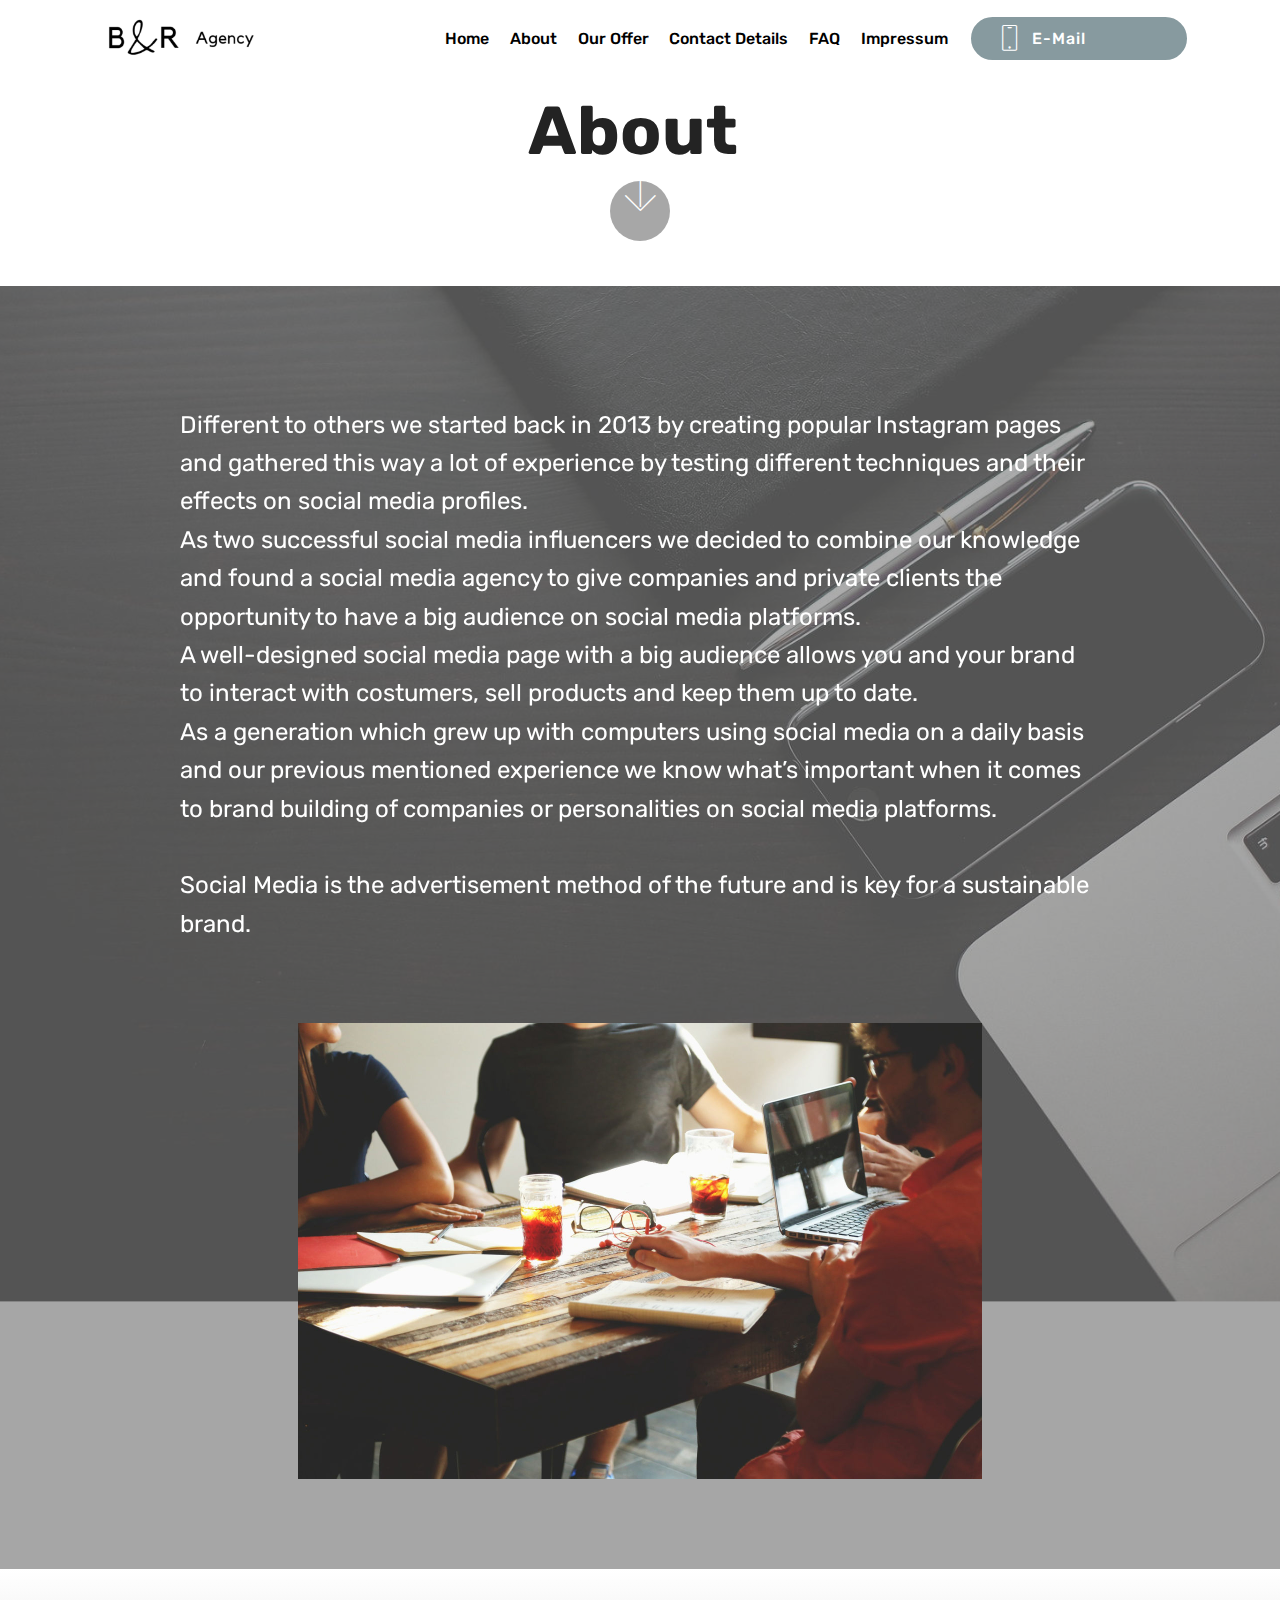
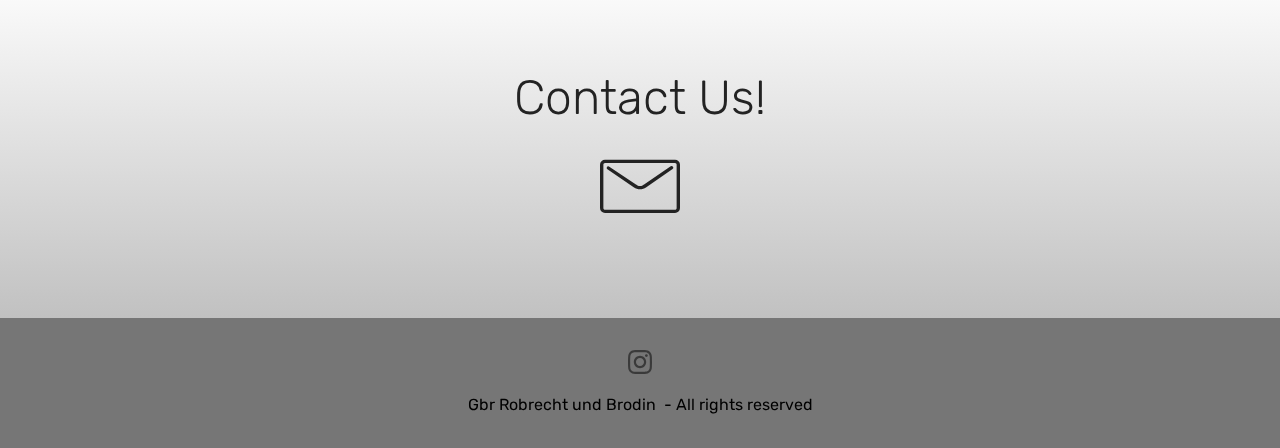
==== commit bc62c2d4: "create github pages" ====
--- a/About_Page1.html
+++ b/About_Page1.html
@@ -57,7 +57,7 @@
     </nav>
 </section>
 
-<section class="engine"><a href="https://mobirise.info/s">bootstrap theme</a></section><section class="cid-rcNWcY3Y6o" id="header2-15">
+<section class="engine"><a href="https://mobirise.info/v">html templates</a></section><section class="cid-rcNWcY3Y6o" id="header2-15">
 
     
 
@@ -93,12 +93,10 @@
                 
                 
                 <div class="mbr-text align-center mbr-white pb-3">
-                    <p class="mbr-text mbr-fonts-style display-5">As two successful social influencers we decided to bring our business on the next level by giving companies the chance to cooperate with us in form of an individual social media management. 
-<br>Different to others we made a lot of experience by working hard on several Instagram pages and testing different techniques and their effects on profiles. 
-<br>After many inquiries and the success we had with our previous customers, we knew we can change a lot when it comes to generate attention and gain customers in a formal way. <br><br>
-<br>As an part of the generation which grew up with computers and using social media every day we know what’s important when it comes to profiling of individuals and companies. 
-<br>After the last past years we made a lot of experience in form of creating programs and strategies for social media pages. 
-<br>Social Media is the advertisement method of the future and as faster as you realize it you will be successful in future years.&nbsp;</p>
+                    <p class="mbr-text mbr-fonts-style display-5">Different to others we started back in 2013 by creating popular Instagram pages and gathered this way a lot of experience by testing different techniques and their effects on social media profiles.
+<br>As two successful social media influencers we decided to combine our knowledge and found a social media agency to give companies and private clients the opportunity to have a big audience on social media platforms. 
+<br>A well-designed social media page with a big audience allows you and your brand to interact with costumers, sell products and keep them up to date. <br>As a generation which grew up with computers using social media on a daily basis and our previous mentioned experience we know what’s important when it comes to brand building of companies or personalities on social media platforms. 
+<br><br>Social Media is the advertisement method of the future and is key for a sustainable brand.</p>
                 </div>
                 
             </div>
@@ -168,8 +166,7 @@
                     </div></div>
             </div>
             <div class="row row-copirayt">
-                <p class="mbr-text mb-0 mbr-fonts-style mbr-white align-center display-7">Gbr Robrecht und Brodin &nbsp;- Alle Rechte vorbehalten
-                </p>
+                <p class="mbr-text mb-0 mbr-fonts-style mbr-white align-center display-7">Gbr Robrecht und Brodin &nbsp;- All rights reserved</p>
             </div>
         </div>
     </div>
--- a/assets/mobirise/css/mbr-additional.css
+++ b/assets/mobirise/css/mbr-additional.css
@@ -2405,8 +2405,8 @@
 }
 .cid-rcO7ZWmezJ {
   padding-top: 30px;
-  padding-bottom: 60px;
-  background-color: #c1c1c1;
+  padding-bottom: 30px;
+  background-color: #767676;
 }
 .cid-rcO7ZWmezJ .row-links {
   width: 100%;
@@ -2892,7 +2892,7 @@
 }
 .cid-rcR6rV3oLv {
   padding-top: 30px;
-  padding-bottom: 60px;
+  padding-bottom: 30px;
   background-color: #767676;
 }
 .cid-rcR6rV3oLv .row-links {
@@ -3429,8 +3429,8 @@
 }
 .cid-rcO8mjkjCH {
   padding-top: 30px;
-  padding-bottom: 60px;
-  background-color: #c1c1c1;
+  padding-bottom: 30px;
+  background-color: #767676;
 }
 .cid-rcO8mjkjCH .row-links {
   width: 100%;
@@ -4036,7 +4036,7 @@
 }
 .cid-rcOEcf148x {
   padding-top: 30px;
-  padding-bottom: 60px;
+  padding-bottom: 30px;
   background-color: #767676;
 }
 .cid-rcOEcf148x .row-links {
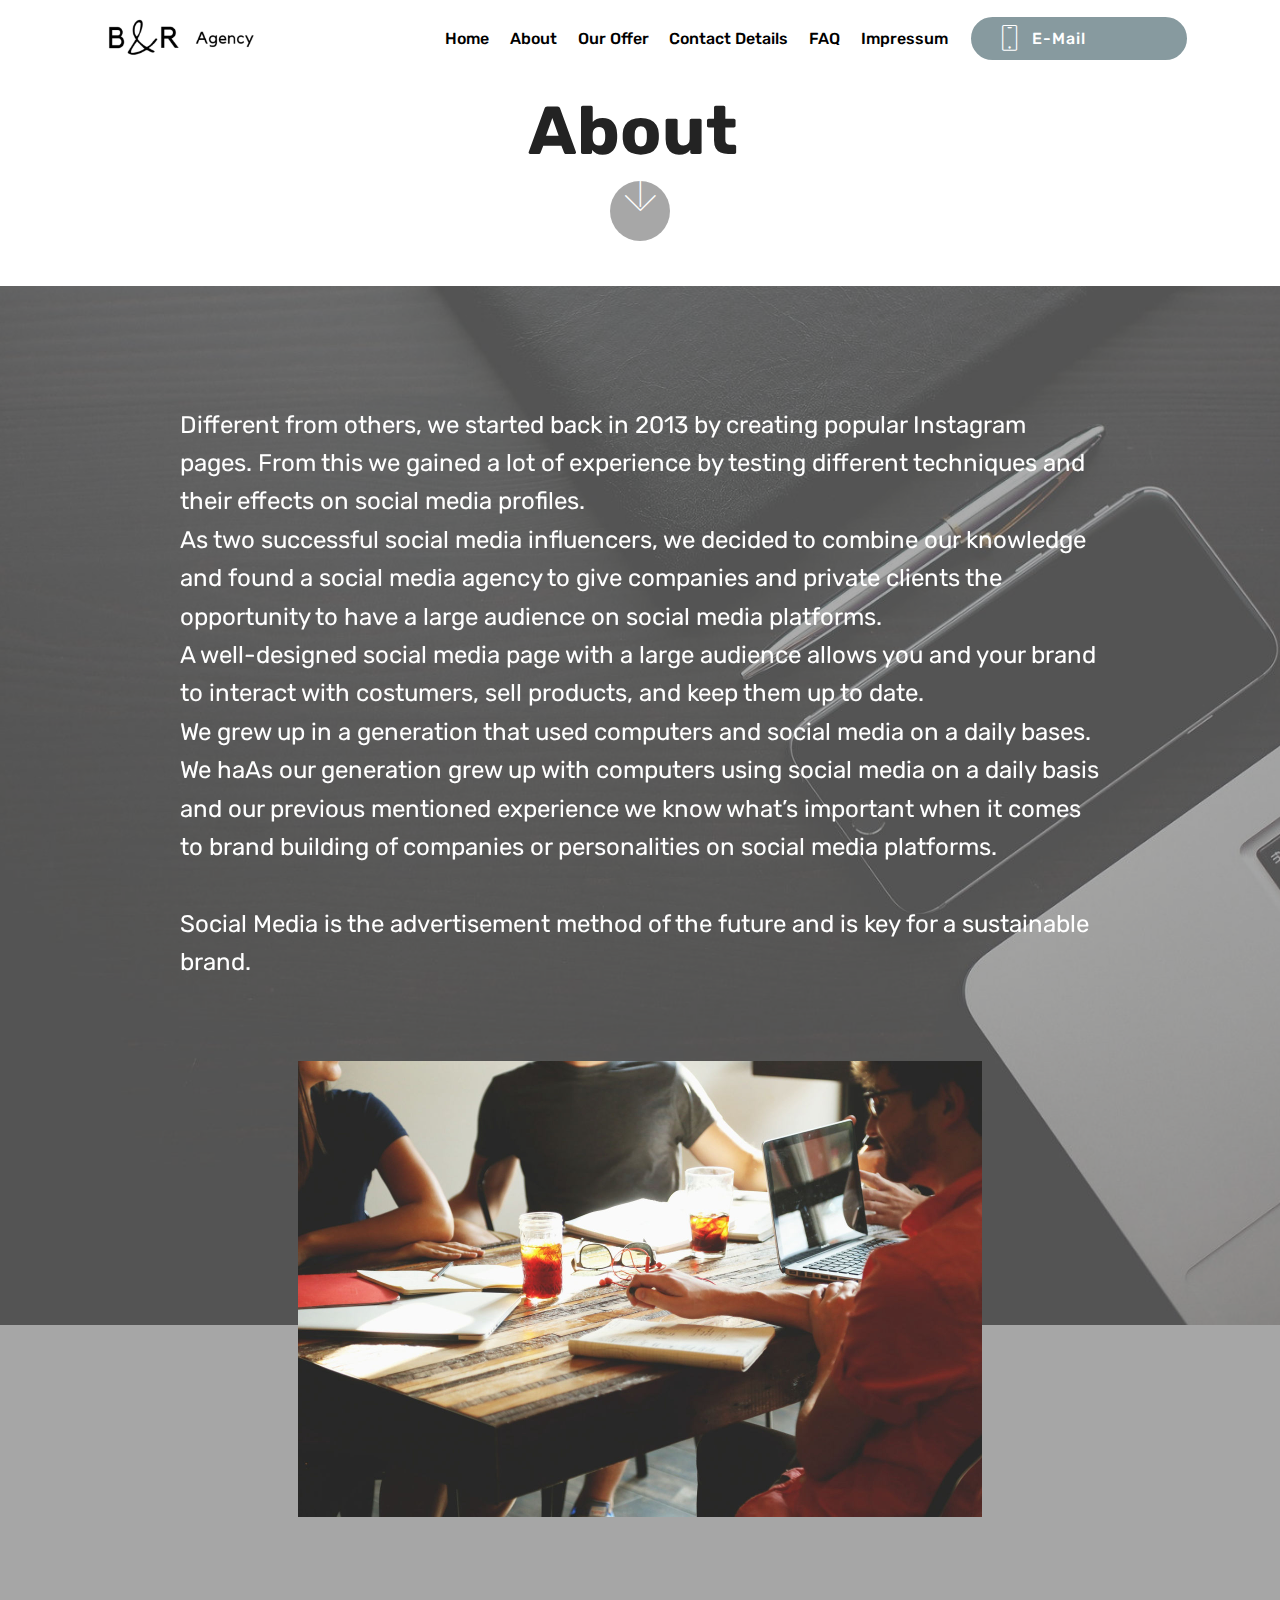
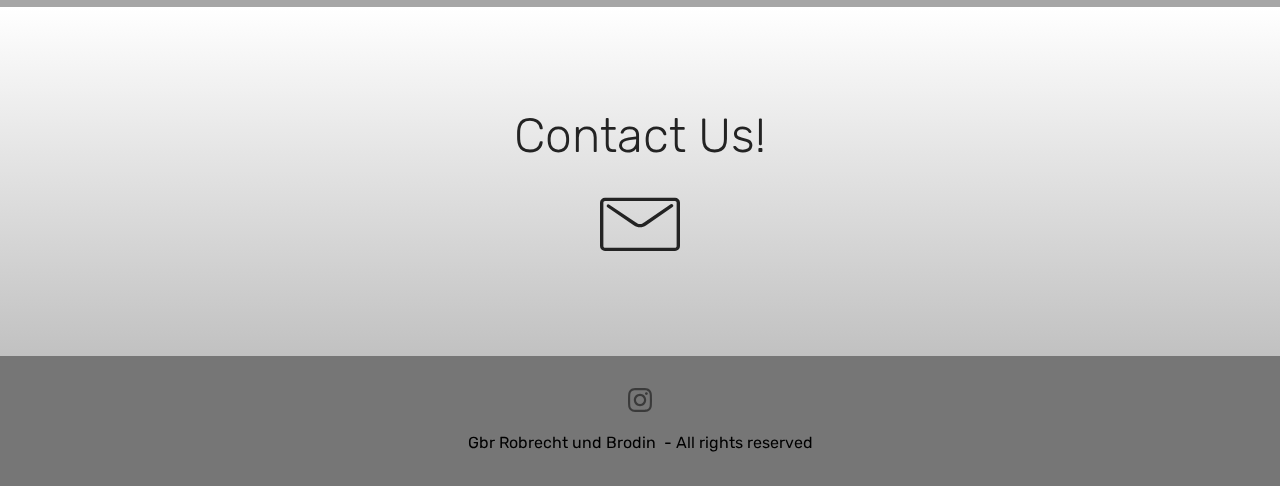
==== commit 8e767e38: "create github pages" ====
--- a/About_Page1.html
+++ b/About_Page1.html
@@ -93,9 +93,9 @@
                 
                 
                 <div class="mbr-text align-center mbr-white pb-3">
-                    <p class="mbr-text mbr-fonts-style display-5">Different to others we started back in 2013 by creating popular Instagram pages and gathered this way a lot of experience by testing different techniques and their effects on social media profiles.
-<br>As two successful social media influencers we decided to combine our knowledge and found a social media agency to give companies and private clients the opportunity to have a big audience on social media platforms. 
-<br>A well-designed social media page with a big audience allows you and your brand to interact with costumers, sell products and keep them up to date. <br>As a generation which grew up with computers using social media on a daily basis and our previous mentioned experience we know what’s important when it comes to brand building of companies or personalities on social media platforms. 
+                    <p class="mbr-text mbr-fonts-style display-5">Different from others, we started back in 2013 by creating popular Instagram pages. From this we gained a lot of experience by testing different techniques and their effects on social media profiles.
+<br>As two successful social media influencers, we decided to combine our knowledge and found a social media agency to give companies and private clients the opportunity to have a large audience on social media platforms. 
+<br>A well-designed social media page with a large audience allows you and your brand to interact with costumers, sell products, and keep them up to date. <br>We grew up in a generation that used computers and social media on a daily bases. We haAs our generation grew up with computers using social media on a daily basis and our previous mentioned experience we know what’s important when it comes to brand building of companies or personalities on social media platforms. 
 <br><br>Social Media is the advertisement method of the future and is key for a sustainable brand.</p>
                 </div>
                 
--- a/assets/mobirise/css/mbr-additional.css
+++ b/assets/mobirise/css/mbr-additional.css
@@ -1501,8 +1501,8 @@
 }
 .cid-rcO6zu1kYg {
   padding-top: 30px;
-  padding-bottom: 60px;
-  background-color: #c1c1c1;
+  padding-bottom: 30px;
+  background-color: #767676;
 }
 .cid-rcO6zu1kYg .row-links {
   width: 100%;
